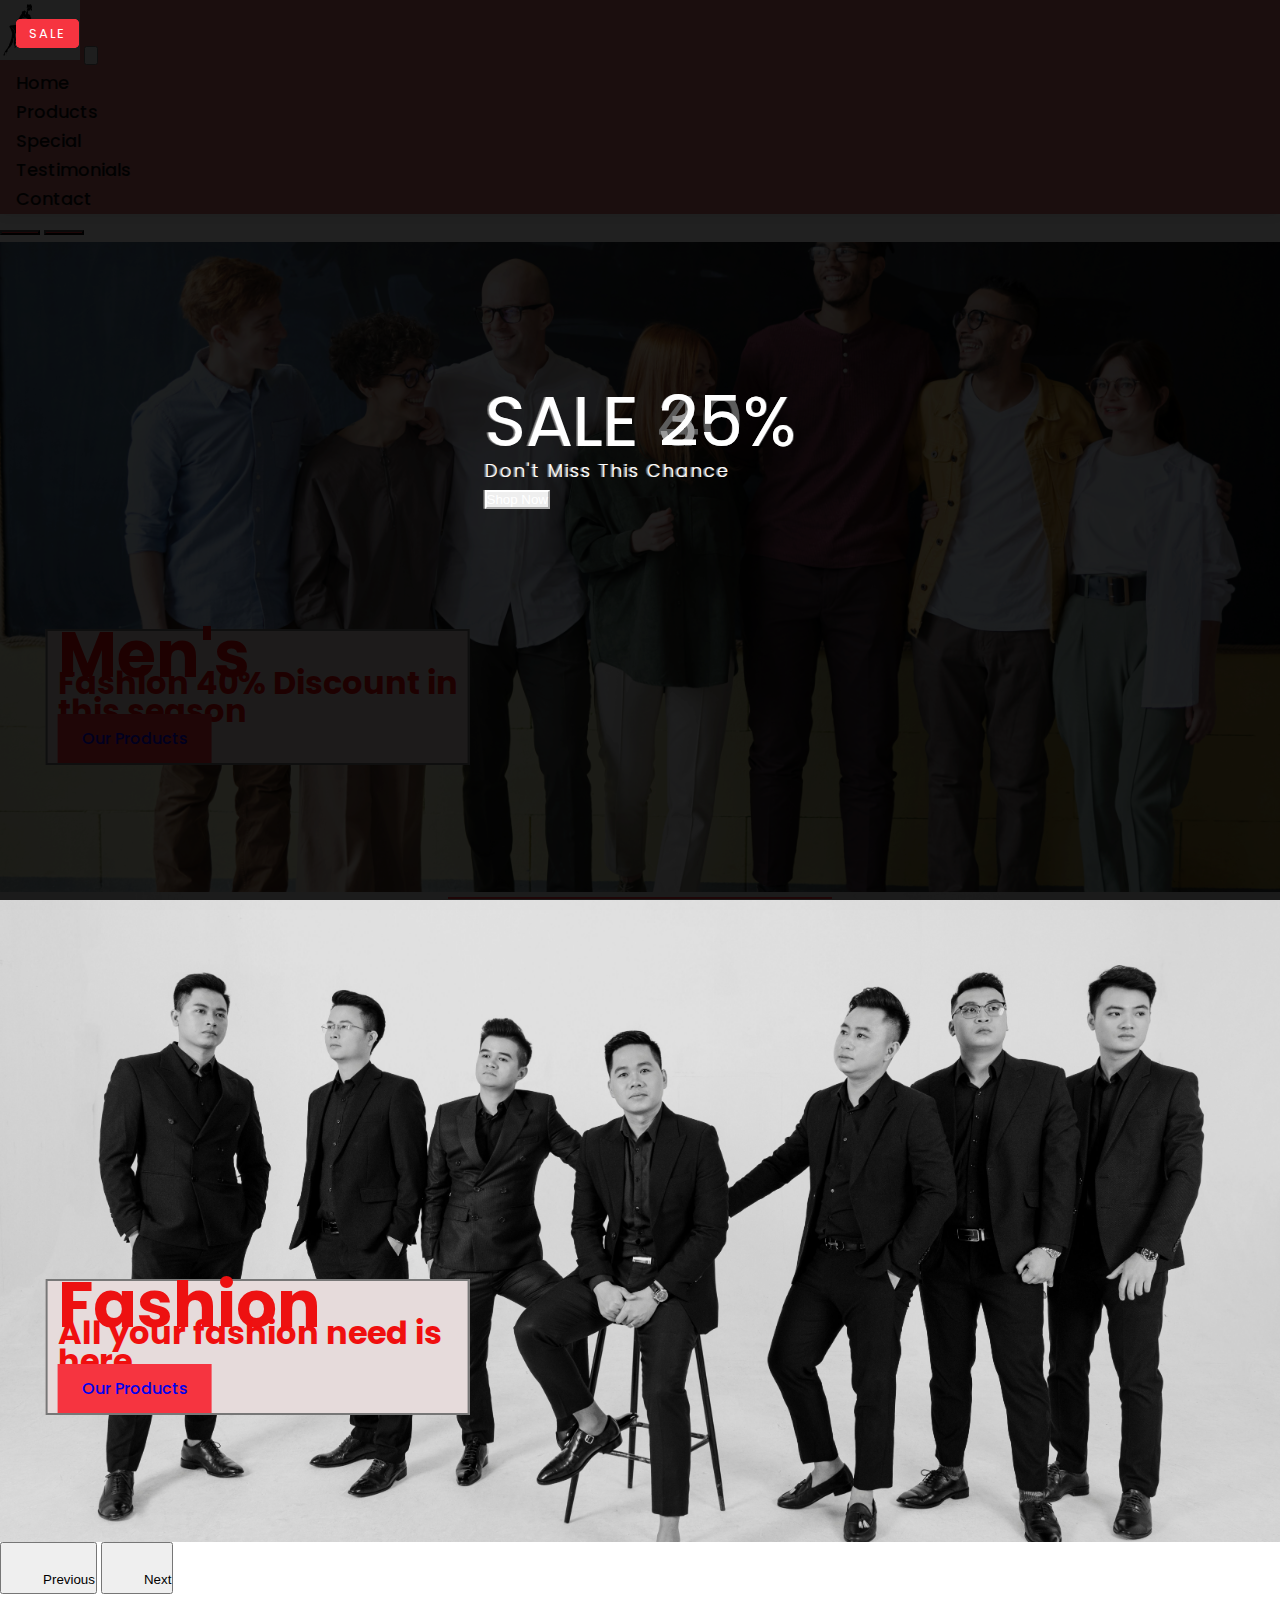
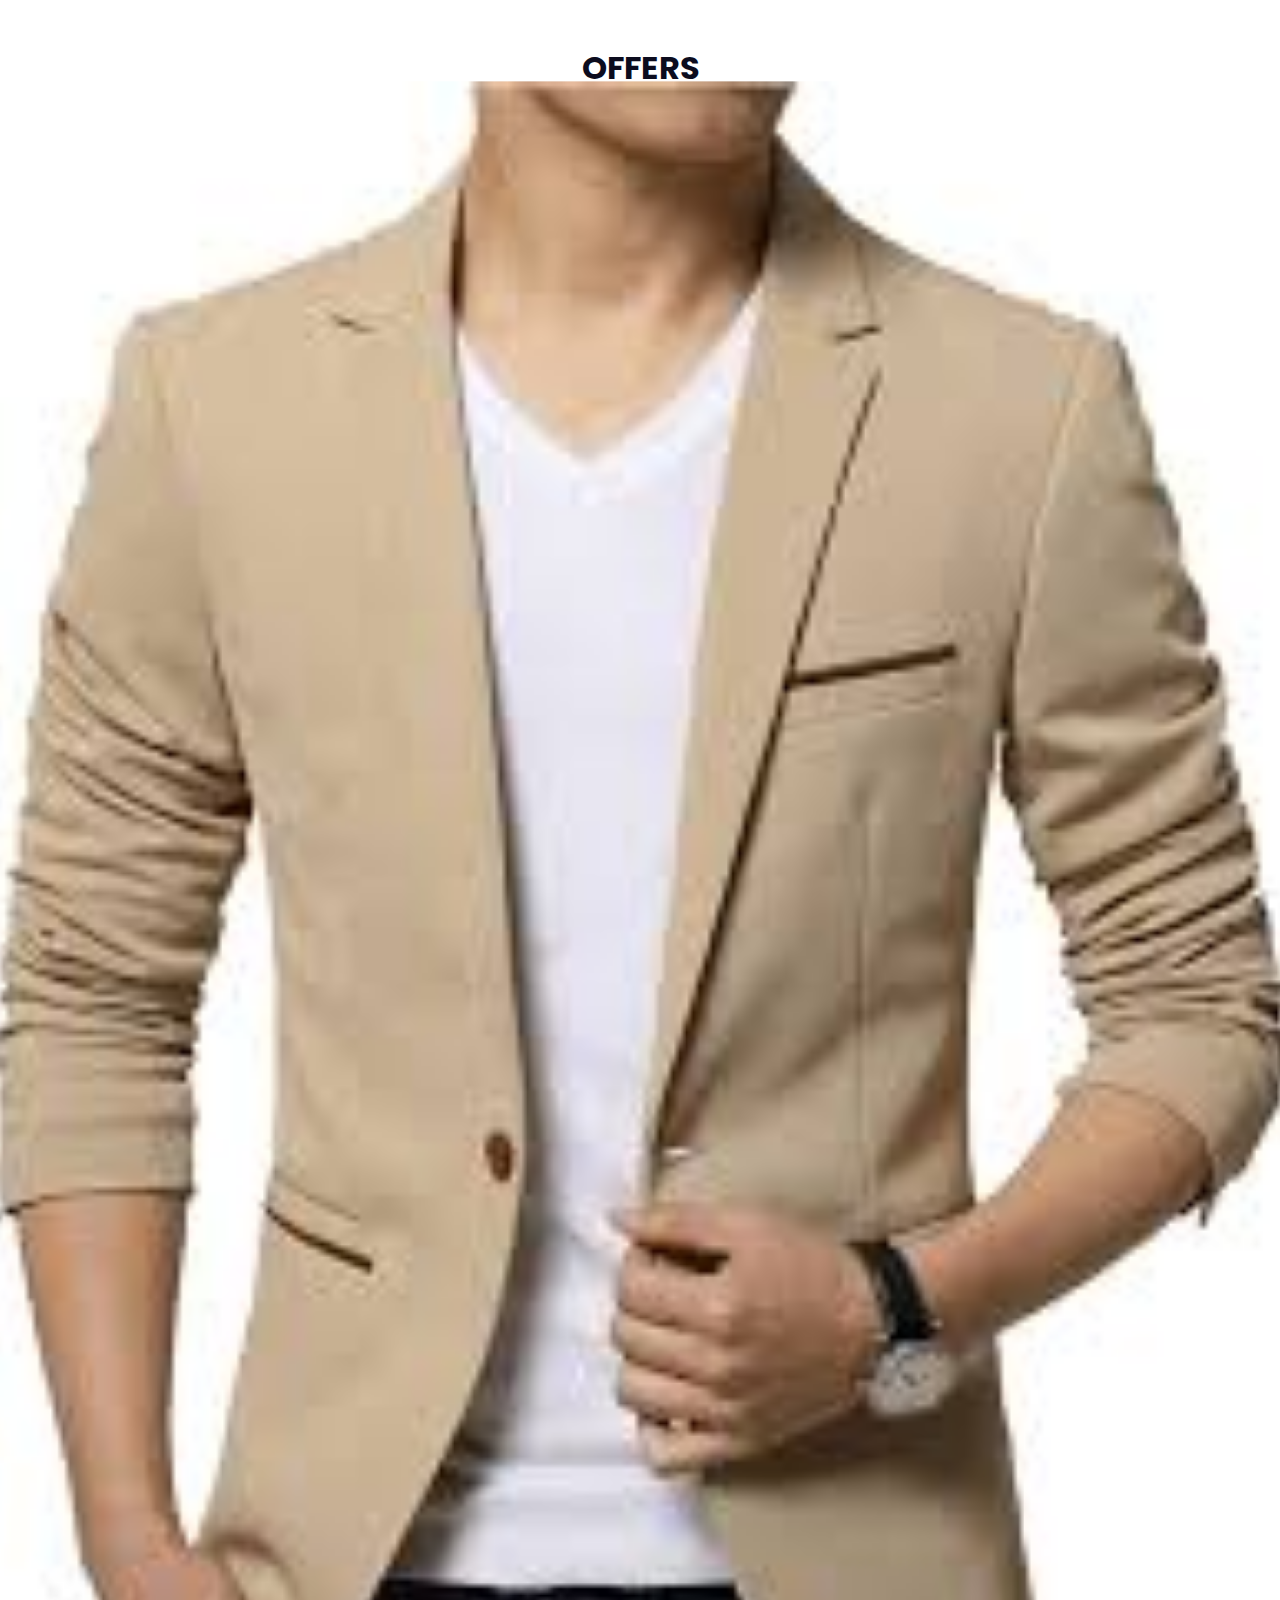
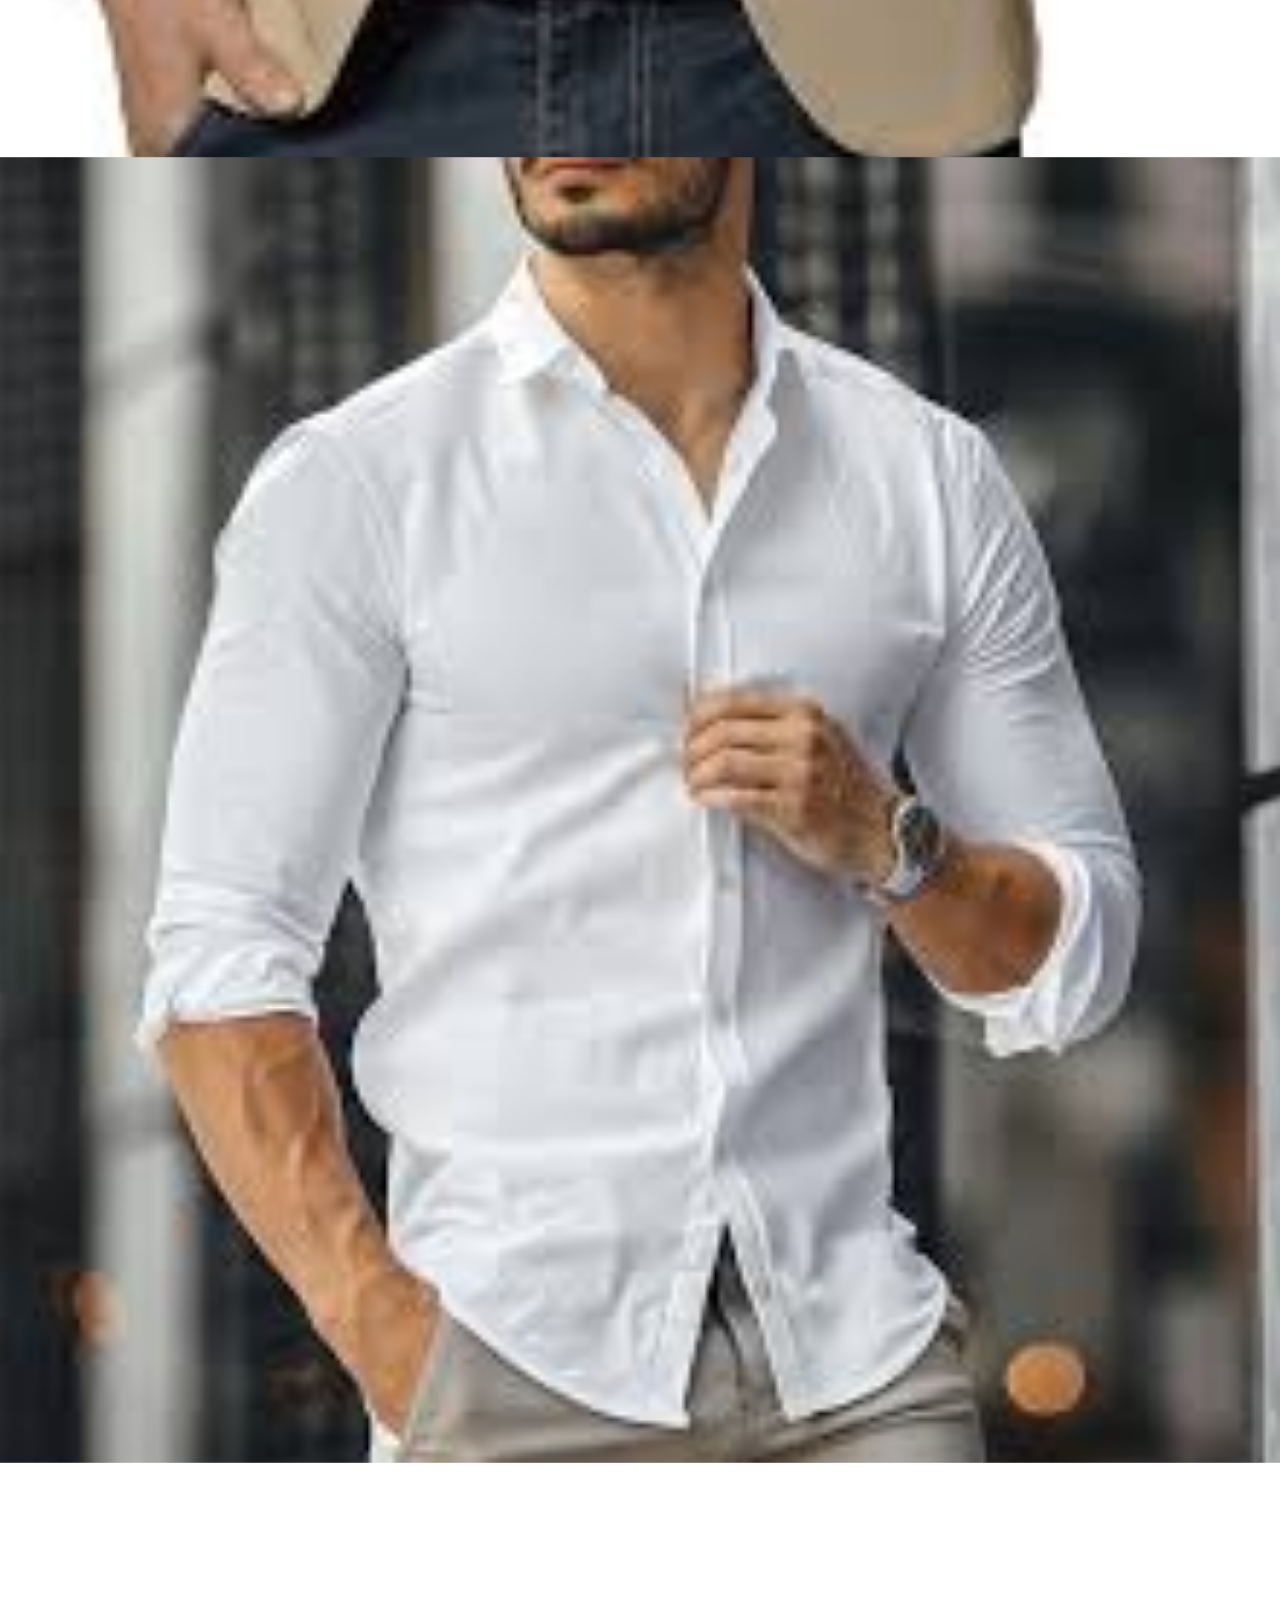
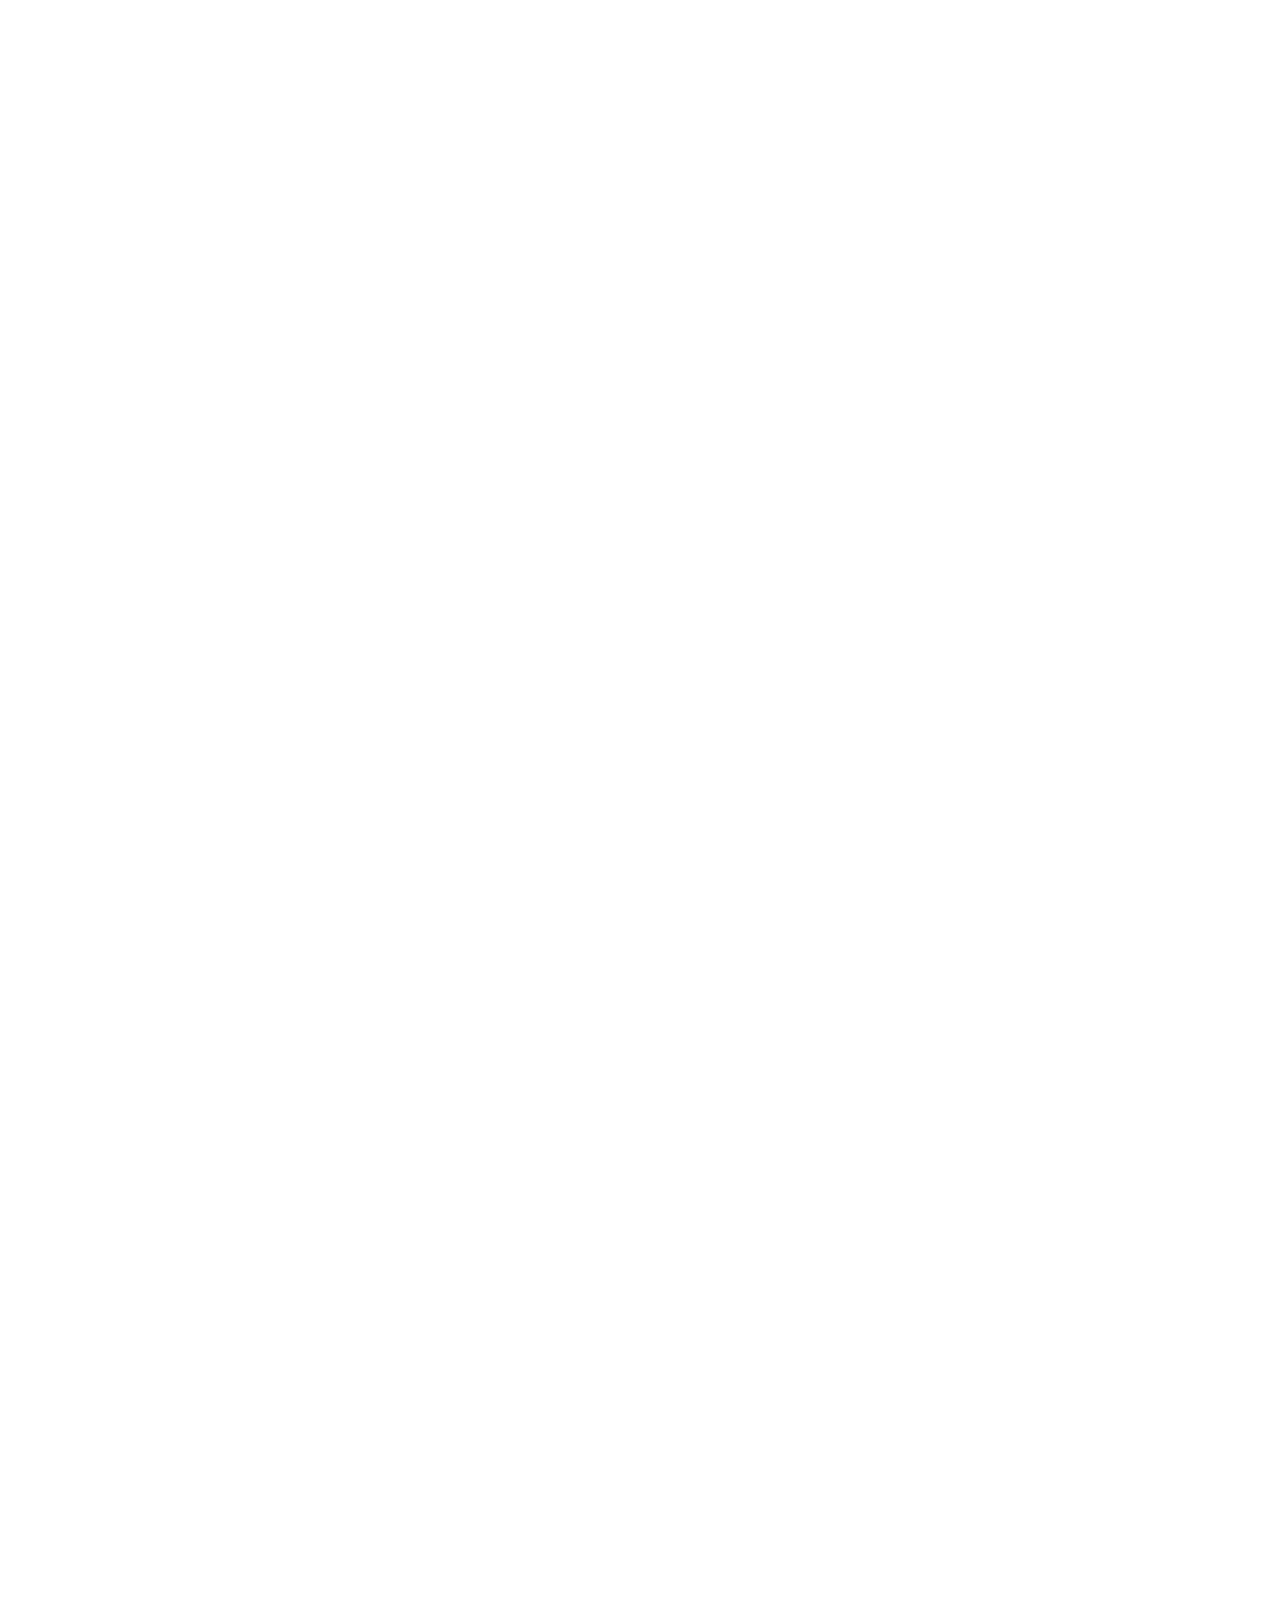
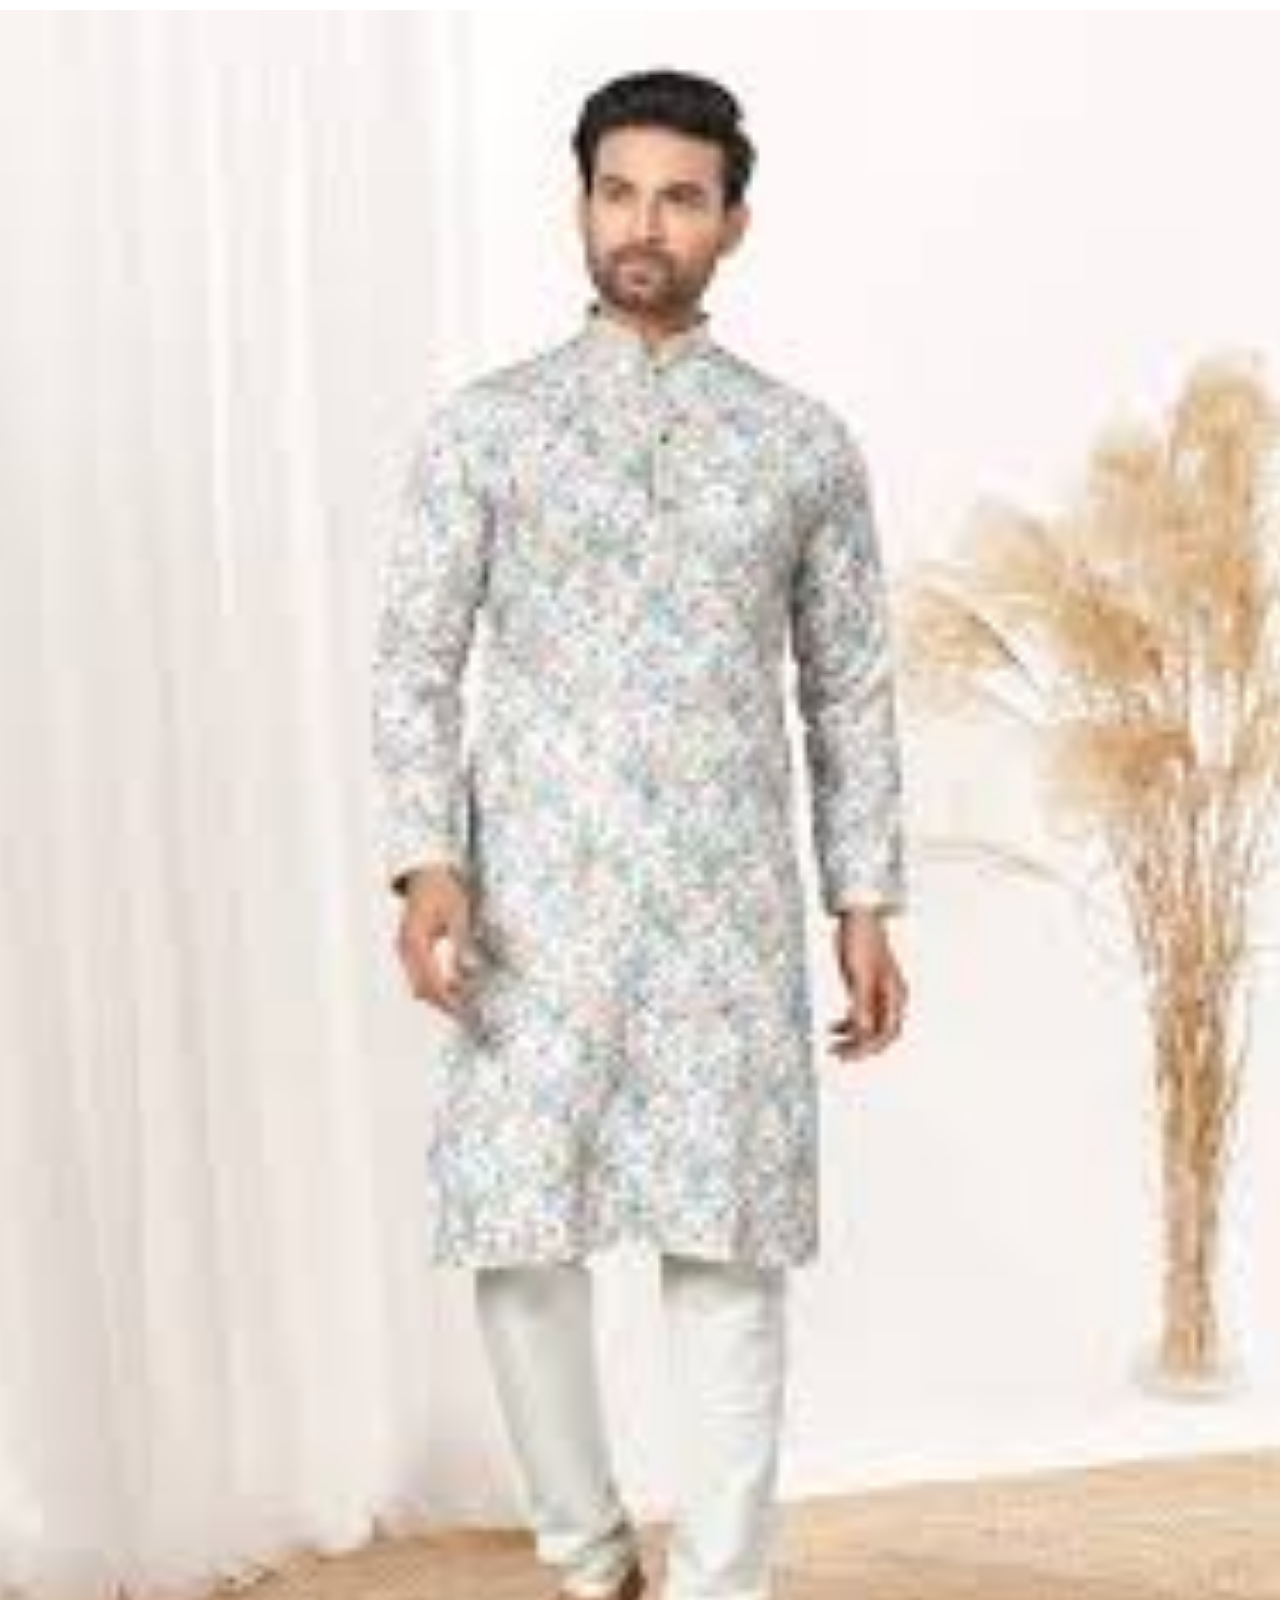
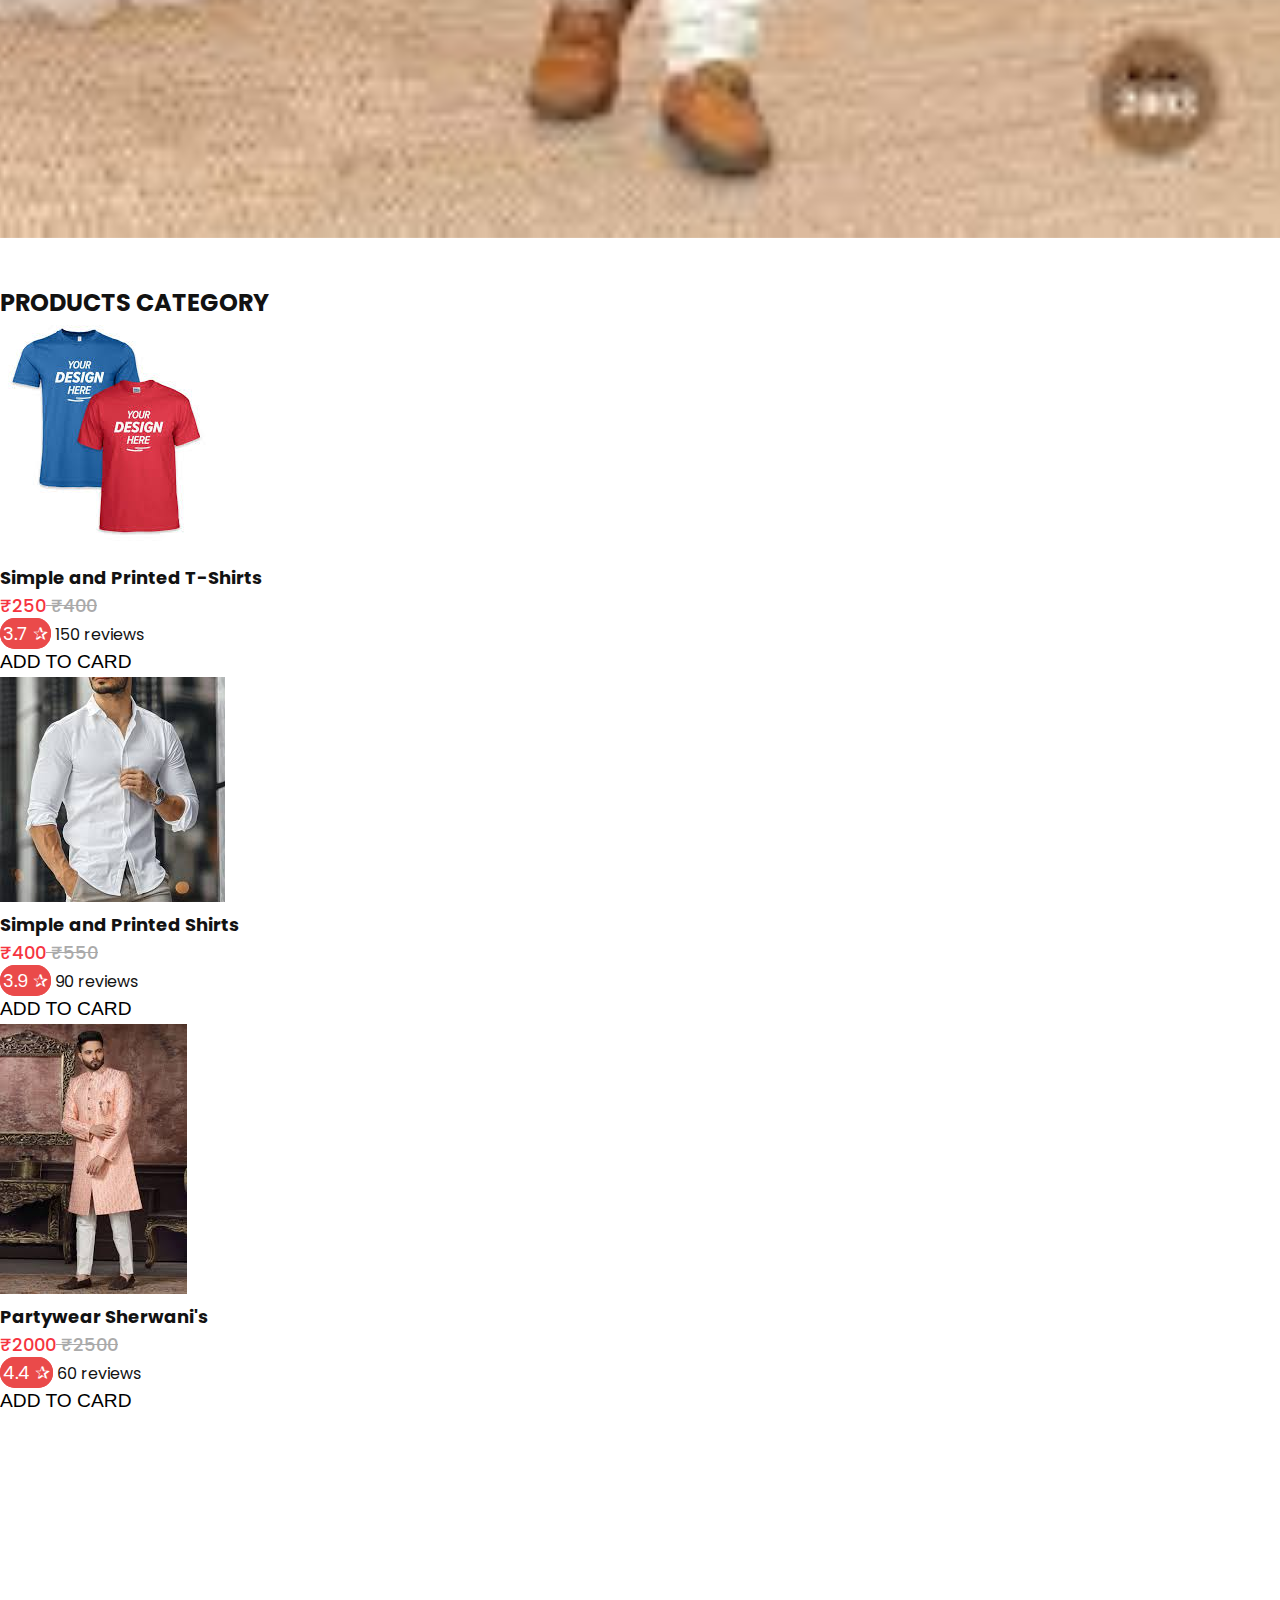
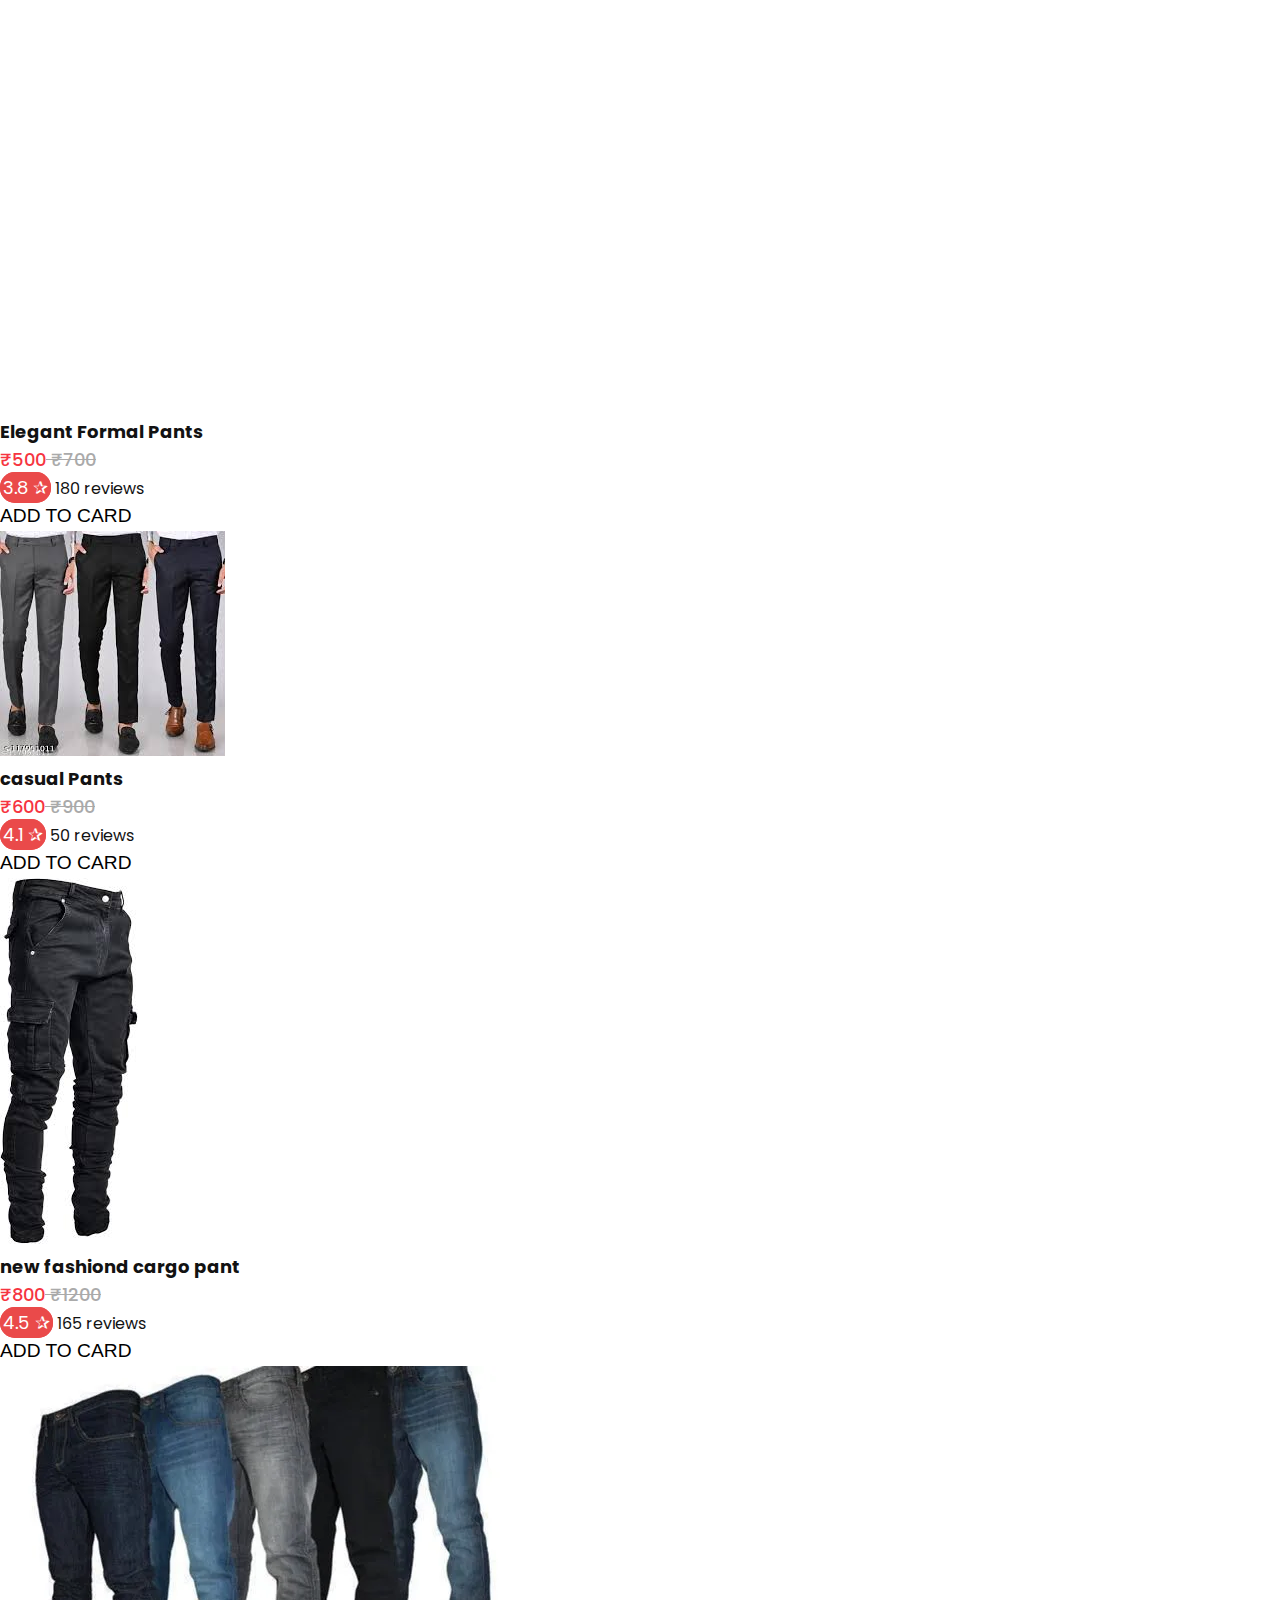
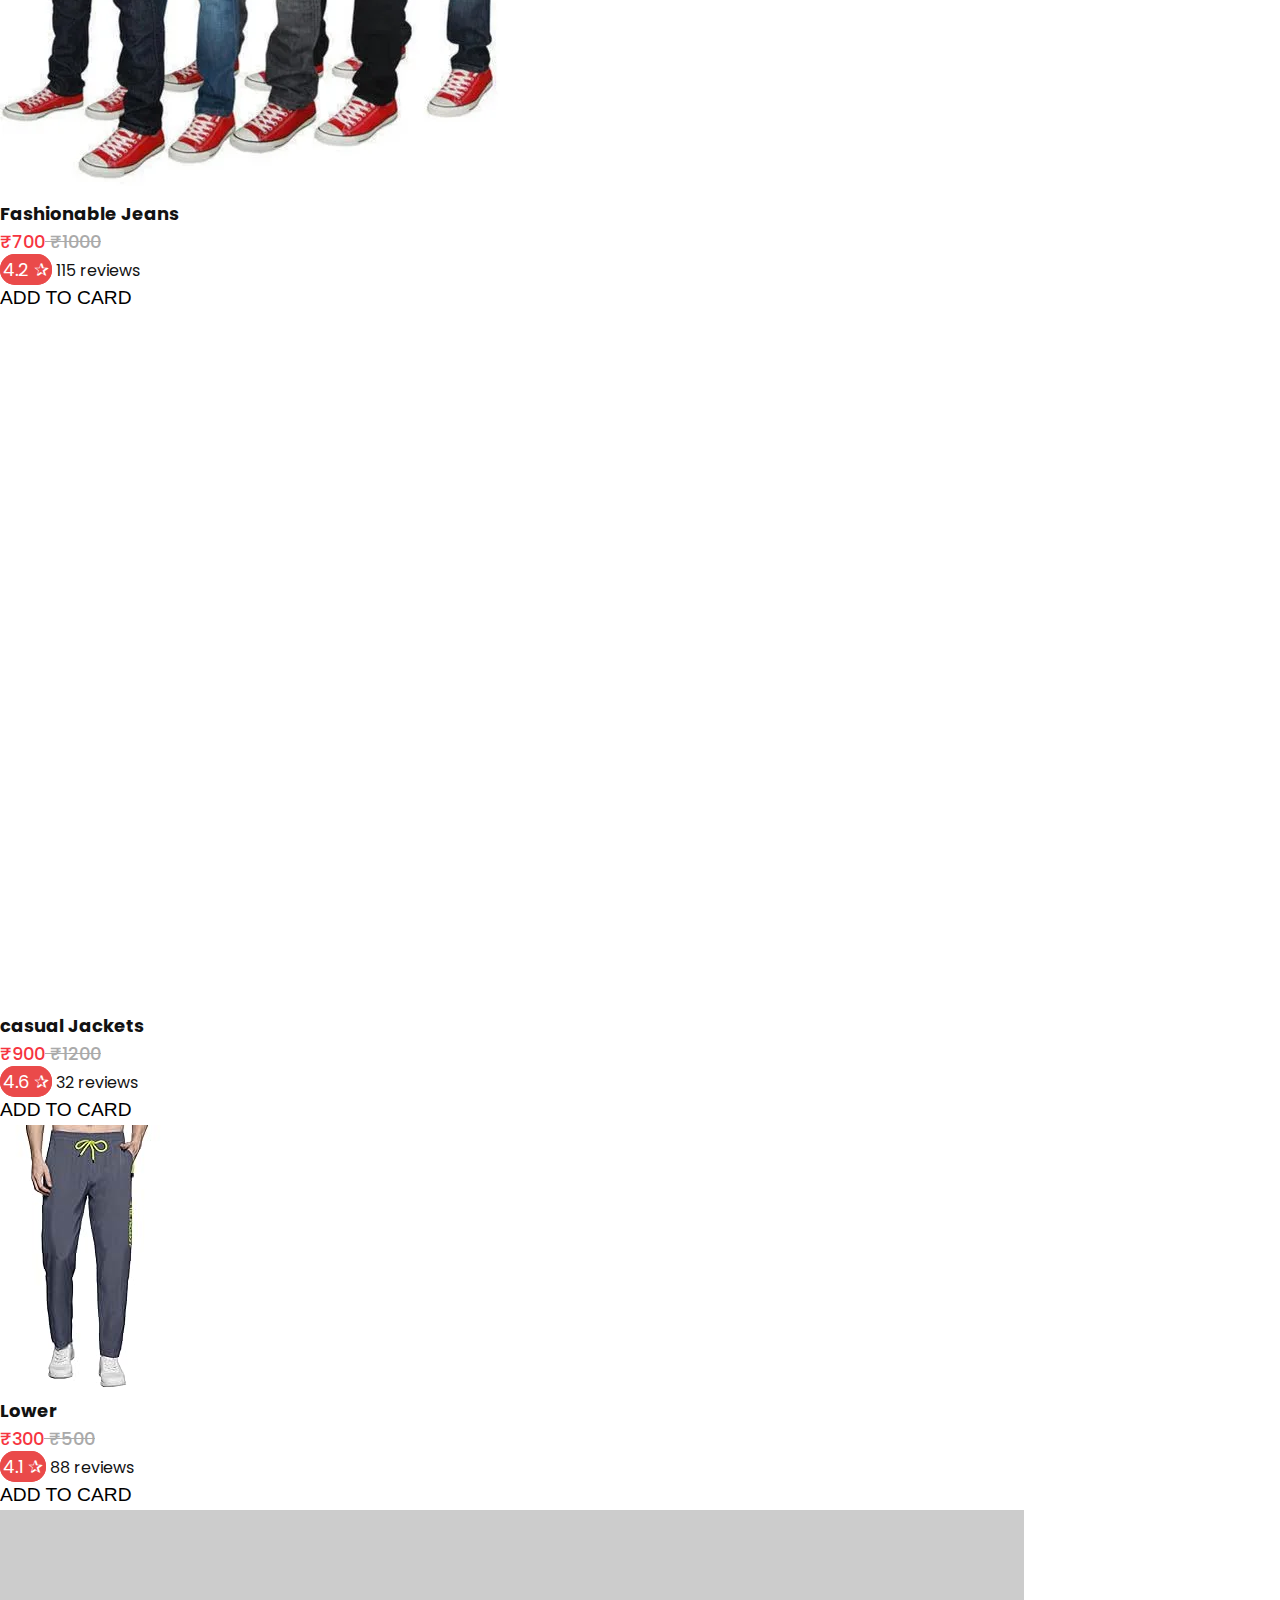
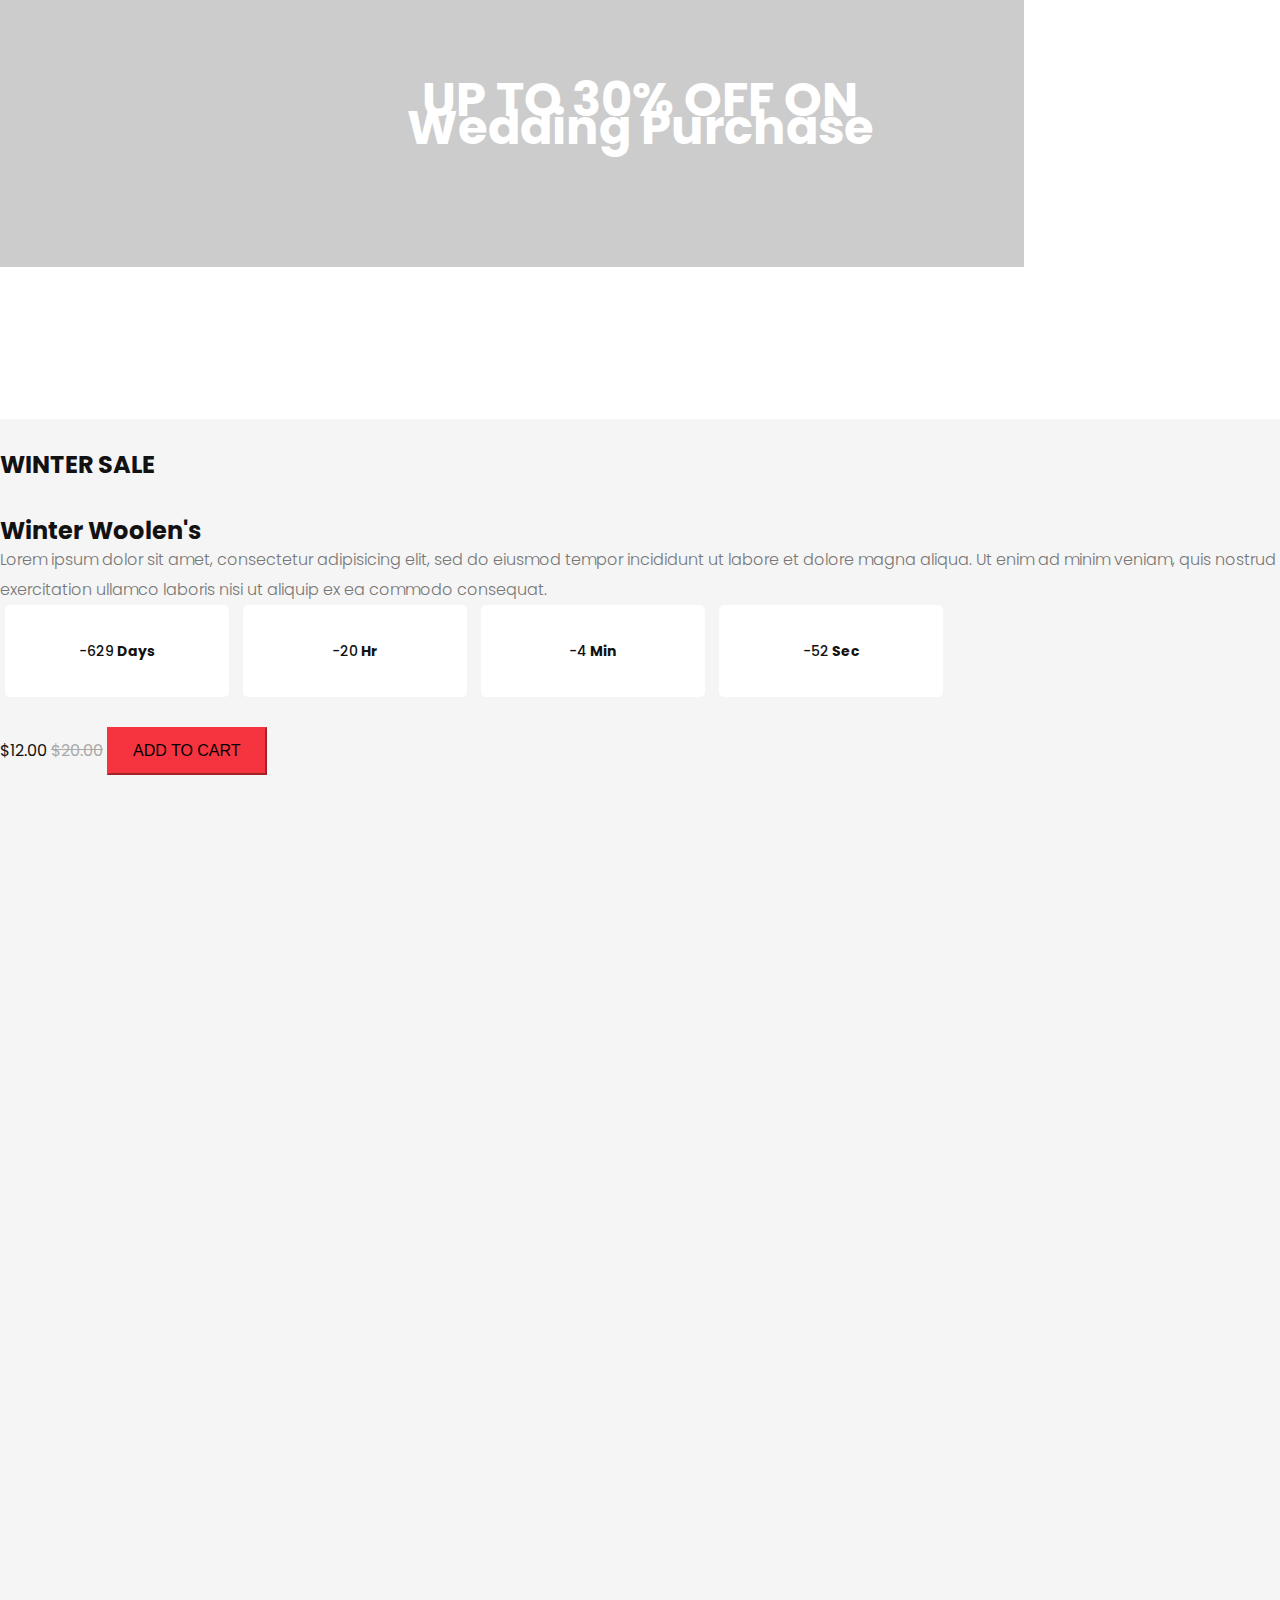
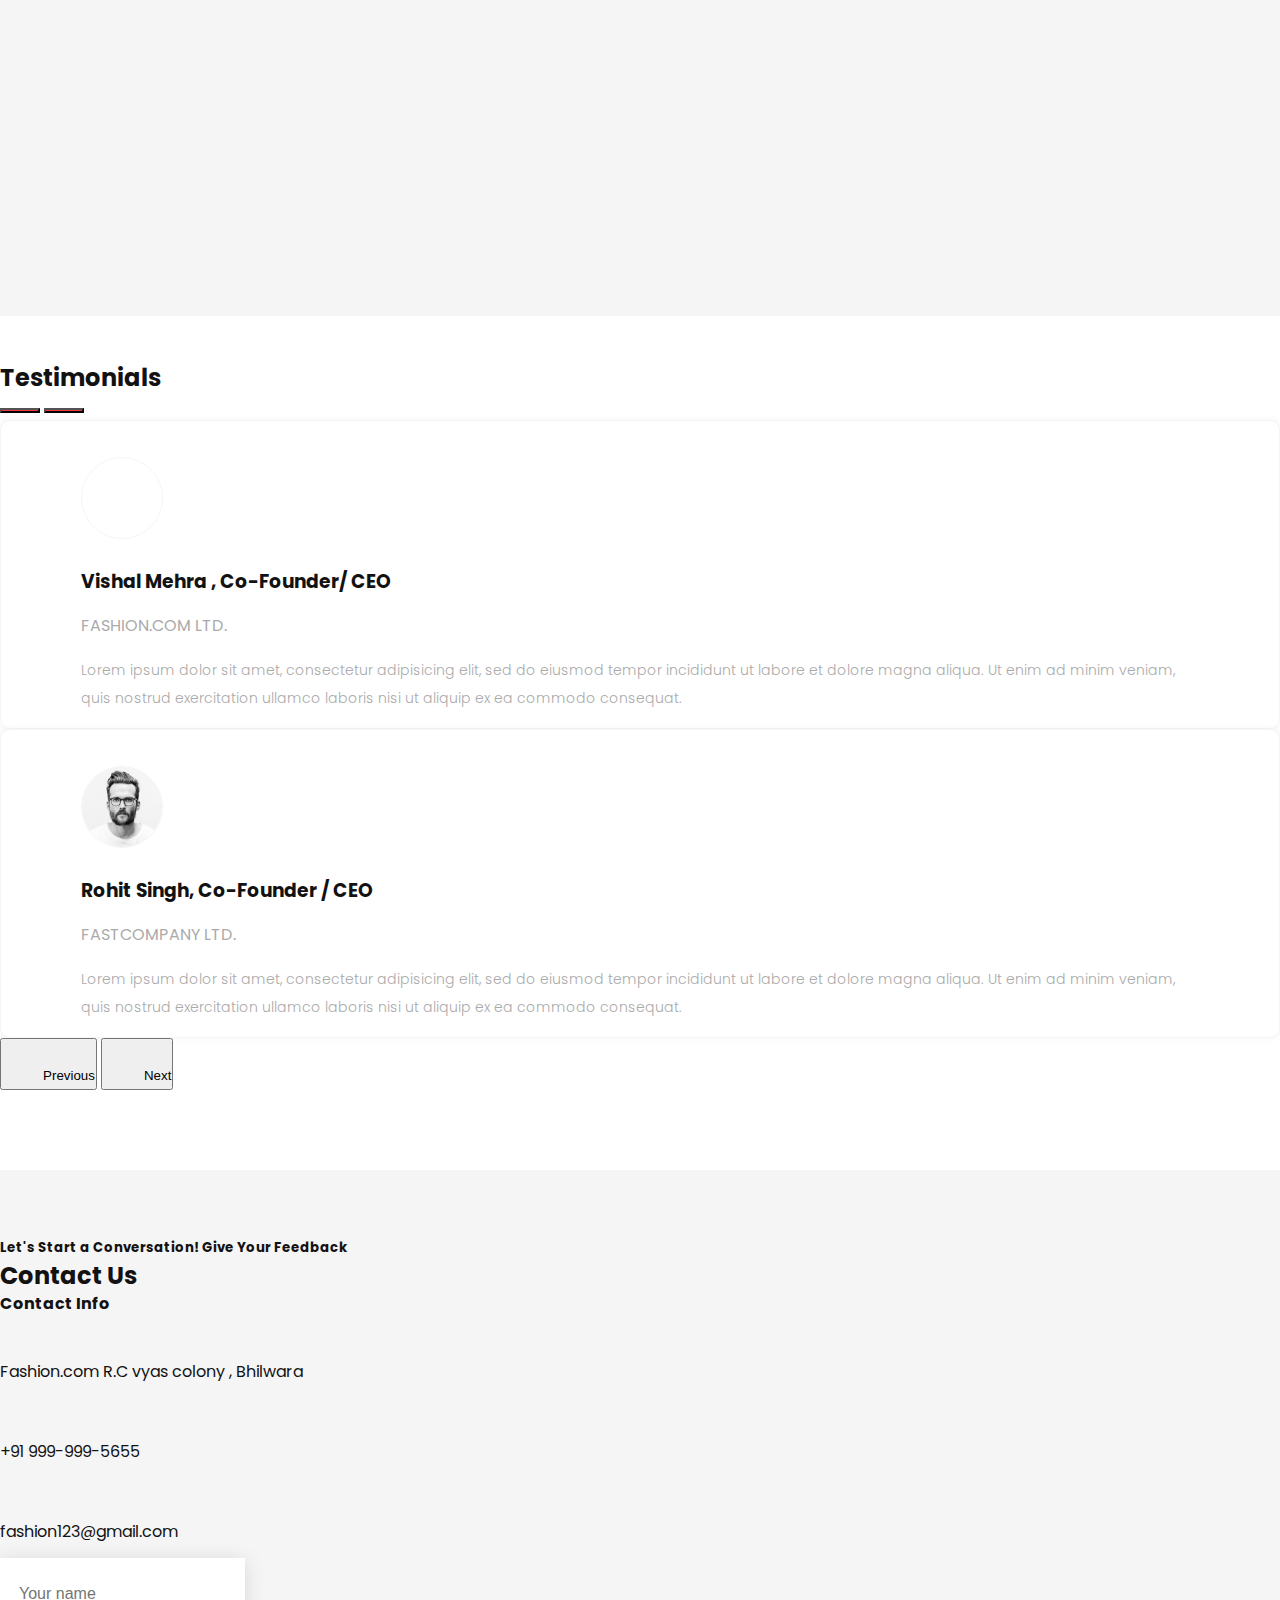
==== index.html @ a3ad530f "first commit" ====
<!-- My First E-Commerce Website -->

<!DOCTYPE html>
<html lang="en">

<head>
  <meta charset="UTF-8">
  <meta name="viewport" content="width=device-width, initial-scale=1, shrink-to-fit=no">
  <meta name="description" content="">

  <title> Fashion.com</title>
  <link rel="shortcut icon" href="asset/images/fashion.png" type="image/x-icon">

  <!-- Themify Icons -->
  <link rel="stylesheet" href="asset/css files/themify-icons.css">

  <!-- Bootstrap 5 CSS -->
  <link rel="stylesheet" href="https://cdn.jsdelivr.net/npm/bootstrap@5.0.2/dist/css/bootstrap.min.css" rel="stylesheet"
    integrity="sha384-EVSTQN3/azprG1Anm3QDgpJLIm9Nao0Yz1ztcQTwFspd3yD65VohhpuuCOmLASjC" crossorigin="anonymous">

  <!-- Style css -->
  <link rel="stylesheet" href="asset/css files/mystyle1.css">

  <!-- Responsive 5 css -->
  <link rel="stylesheet" href="assets/css/responsive.css">


</head>

<body data-bs-spy="scroll" data-bs-target=".navbar">

  <!-- Navigation section -->
  <section id="header">
    <nav class="navbar navbar-expand-lg bg-pink fixed-top">
      <div class="container">
        <a class="navbar-brand" href="#home">
          <img decoding="async" src="asset/images/fashion.png" class="img-fluid" alt="logo" width="80px" height="60px">
        </a>
        <button class="navbar-toggler" type="button" data-bs-toggle="collapse" data-bs-target="#navbarNav"
          aria-controls="navbarNav" aria-expanded="false" aria-label="Toggle navigation">
          <span class="ti-align-justify navbar-toggler-icon"></span>

        </button>
        <div class="collapse navbar-collapse" id="navbarNav">
          <ul class="navbar-nav ms-auto">
            <li class="nav-item">
              <a class="nav-link active" aria-current="page" href="#home">Home</a>
            </li>
            <li class="nav-item">
              <a class="nav-link" href="#products">Products</a>
            </li>
            <li class="nav-item">
              <a class="nav-link" href="#special">Special</a>
            </li>
            <li class="nav-item">
              <a class="nav-link" href="#testimonial">Testimonials</a>
            </li>
            <li class="nav-item">
              <a class="nav-link" href="#contact">Contact</a>
            </li>
          </ul>
        </div>
      </div>
    </nav>
  </section>


  <!-- Home section -->

  <section id="home" class="home overflow-hidden">
    <div id="carouselExampleIndicators" class="carousel slide" data-bs-ride="carousel">
      <div class="carousel-indicators">
        <button type="button" data-bs-target="#carouselExampleIndicators" data-bs-slide-to="0" class="active"
          aria-current="true" aria-label="Slide 1"></button>
        <button type="button" data-bs-target="#carouselExampleIndicators" data-bs-slide-to="1"
          aria-label="Slide 2"></button>
      </div>
      <div class="carousel-inner">
        <div class="carousel-item active">
          <div class="home-banner home-banner-1">
            <div class="home-banner-text">
              <h1>Men's</h1>
              <h2> Fashion 40% Discount in this season </h2>
              <a href="#" class="btn btn-danger text-uppercase mt-4">Our Products</a>
            </div>
          </div>
        </div>

        <div class="carousel-item">
          <div class="home-banner home-banner-2">
            <div class="home-banner-text">
              <h1>Fashion</h1>
              <h2>All your fashion need is here</h2>
              <a href="#" class="btn btn-danger text-uppercase mt-4">Our Products</a>
            </div>
          </div>
        </div>
      </div>
      <button class="carousel-control-prev" type="button" data-bs-target="#carouselExampleIndicators"
        data-bs-slide="prev">
        <span class="carousel-control-prev-icon" aria-hidden="true">
          <span class="ti-angle-left slider-icon"></span>
        </span>
        <span class="visually-hidden">Previous</span>
      </button>
      <button class="carousel-control-next" type="button" data-bs-target="#carouselExampleIndicators"
        data-bs-slide="next">
        <span class="carousel-control-next-icon" aria-hidden="true">
          <span class="ti-angle-right slider-icon"></span>
        </span>
        <span class="visually-hidden">Next</span>
      </button>
    </div>

    <!-- Home section -->

    <!-- Offer section -->
    <div class="offers">
      <h2>OFFERS</h2>
      <div class="container">
        <div class="row">

          <!-- Offer Box One -->
          <div class="col-sm-6 col-lg-4 mb-lg-0 mb-4">
            <a href="#">
              <div class="offer-box text-center position-relative">
                <div class="offer-inner">
                  <div class="offer-image position-relative overflow-hidden">
                    <img decoding="async" src="/asset/images/mens1.jpg" alt="Offers" class="img-fluid">
                    <div class="offer-overlay"></div>
                  </div>
                  <div class="offer-info">
                    <div class="offer-info-inner">
                      <p class="heading-bigger text-capitalize">Sale 30%</p>
                      <p class="offer-title-1 text-uppercase font-weight-bold">Don't Miss This Chance</p>
                      <button type="button" class="btn btn-outline-danger text-uppercase mt-4">Shop Now</button>
                    </div>
                  </div>
                </div>
              </div>
            </a>
          </div>
          <!-- offer Box Two -->
          <div class="col-sm-6 col-lg-4 mb-lg-0 mb-4 d-flex flex-column justify-content-between">
            <a href="#">
              <div class="offer-box text-center position-relative mb-4 mb-sm-0 mb-lg-0">
                <div class="offer-inner">
                  <div class="offer-image position-relative overflow-hidden">
                    <img decoding="async" src="/asset/images/mens6.jpg" alt="Offers" class="img-fluid">
                    <div class="offer-overlay"></div>
                  </div>
                  <div class="offer-info">
                    <div class="offer-info-inner">
                      <p class="heading-bigger text-capitalize">Sale 40%</p>
                      <p class="offer-title-1 text-uppercase font-weight-bold">Don't Miss This Chance</p>
                      <button type="button" class="btn btn-outline-danger text-uppercase mt-4">Shop Now</button>
                    </div>
                  </div>
                </div>
              </div>
            </a>
            <a href="#">
              <div class="offer-box text-center position-relative">
                <div class="offer-inner">
                  <div class="offer-image position-relative overflow-hidden">
                    <img decoding="async" src="/asset/images/sherwani.jpg" alt="Offers" class="img-fluid">
                    <div class="offer-overlay"></div>
                  </div>
                  <div class="offer-info">
                    <div class="offer-info-inner">
                      <p class="heading-bigger text-capitalize">Sale 35%</p>
                      <p class="offer-title-1 text-uppercase font-weight-bold">Don't Miss This Chance</p>
                      <button type="button" class="btn btn-outline-danger text-uppercase mt-4">Shop Now</button>
                    </div>
                  </div>
                </div>
              </div>
            </a>
          </div>

          <!-- offer Box Three -->
          <div class="col-sm-6 col-lg-4 mb-lg-0 mb-4">
            <a href="#">
              <div class="offer-box text-center position-relative">
                <div class="offer-inner">
                  <div class="offer-image position-relative overflow-hidden">
                    <img decoding="async" src="asset/images/mens13.jpg" alt="Offers" class="img-fluid">
                    <div class="offer-overlay"></div>
                  </div>
                  <div class="offer-info">
                    <div class="offer-info-inner">
                      <p class="heading-bigger text-capitalize">Sale 25%</p>
                      <p class="offer-title-1 text-uppercase font-weight-bold">Don't Miss This Chance</p>
                      <button type="button" class="btn btn-outline-danger text-uppercase mt-4">Shop Now</button>
                    </div>
                  </div>
                </div>
              </div>
            </a>
          </div>
        </div>
      </div>
    </div>
  </section>


  <!-- Products section -->
  <section id="products" class="products">
    <div class="container">
      <div class="row">
        <div class="col-sm-12">
          <div class="headline text-center mb-5">
            <h2 class="pb-3 position-relative d-inline-block"> PRODUCTS CATEGORY</h2>
          </div>
        </div>
      </div>
      <div class="row">
        <div class="col-sm-6 col-lg-4">
          <a href="#" class="d-block text-center mb-4">
            <div class="product-list">
              <div class="product-image position-relative">
                <span class="sale">Sale</span>
                <img decoding="async" src="/asset/images/mens4.jpg" alt="" class="img-fluid product-image-first">
                <img decoding="async" src="" alt="products" class="img-fluid product-image-secondary">
              </div>
              <div class="product-name pt-3">
                <h3 class="text-capitalize">Simple and Printed T-Shirts</h3>
                <p class="mb-0 amount product-amount">₹250<del> ₹400</del></p>
                <p class="ratings"> <span> 3.7 ✰</span> 150 reviews</p>

                <button type="button" class="add_to_Card">ADD TO CARD</button>
              </div>
            </div>
          </a>
        </div>
        <div class="col-sm-6 col-lg-4">
          <a href="#" class="d-block text-center mb-4">
            <div class="product-list">
              <div class="product-image position-relative">
                <img decoding="async" src="/asset/images/mens6.jpg" alt="products"
                  class="img-fluid product-image-first">

              </div>
              <div class="product-name pt-3">
                <h3 class="text-capitalize">Simple and Printed Shirts</h3>
                <p class="mb-0 amount product-amount">₹400<del> ₹550</del></p>
                <p class="ratings"> <span> 3.9 ✰</span> 90 reviews</p>

                <button type="button" class="add_to_Card">ADD TO CARD</button>
              </div>
            </div>
          </a>
        </div>
        <div class="col-sm-6 col-lg-4">
          <a href="#" class="d-block text-center mb-4">
            <div class="product-list">
              <div class="product-image position-relative">
                <img decoding="async" src="/asset/images/sherwani2.jpg" alt="products"
                  class="img-fluid product-image-first">
                <img decoding="async" src="" alt="" class="img-fluid product-image-secondary">
              </div>
              <div class="product-name pt-3">
                <h3 class="text-capitalize"> Partywear Sherwani's</h3>
                <p class="mb-0 amount product-amount">₹2000<del> ₹2500</del></p>
                <p class="ratings"> <span> 4.4 ✰</span> 60 reviews</p>
                <button type="button" class="add_to_Card">ADD TO CARD</button>
              </div>
            </div>
          </a>
        </div>
        <div class="col-sm-6 col-lg-4">
          <a href="#" class="d-block text-center mb-4">
            <div class="product-list">
              <div class="product-image position-relative">
                <img decoding="async" src="asset/images/trouser.jpg" alt="products"
                  class="img-fluid product-image-first">
                <img decoding="async" src="" alt="" class="img-fluid product-image-secondary">
              </div>
              <div class="product-name pt-3">
                <h3 class="text-capitalize">Elegant Formal Pants</h3>
                <p class="mb-0 amount product-amount">₹500<del> ₹700</del></p>
                <p class="ratings"> <span> 3.8 ✰</span> 180 reviews</p>
                <button type="button" class="add_to_Card">ADD TO CARD</button>
              </div>
            </div>
          </a>
        </div>
        <div class="col-sm-6 col-lg-4">
          <a href="#" class="d-block text-center mb-4">
            <div class="product-list">
              <div class="product-image position-relative">
                <span class="sale">Sale</span>
                <img decoding="async" src="asset/images/paint.jpg" alt="products" class="img-fluid product-image-first">
                <img decoding="async" src="" alt="" class="img-fluid product-image-secondary">
              </div>
              <div class="product-name pt-3">
                <h3 class="text-capitalize">casual Pants</h3>
                <p class="mb-0 amount product-amount">₹600<del> ₹900</del></p>
                <p class="ratings"> <span> 4.1 ✰</span> 50 reviews</p>
                <button type="button" class="add_to_Card">ADD TO CARD</button>
              </div>
            </div>
          </a>
        </div>
        <div class="col-sm-6 col-lg-4">
          <a href="#" class="d-block text-center mb-4">
            <div class="product-list">
              <div class="product-image position-relative">
                <img decoding="async" src="asset/images/cargo.jpg" alt="products" class="img-fluid product-image-first">
                <img decoding="async" src="" alt="" class="img-fluid product-image-secondary">
              </div>
              <div class="product-name pt-3">
                <h3 class="text-capitalize"> new fashiond cargo pant </h3>
                <p class="mb-0 amount product-amount">₹800<del> ₹1200</del></p>
                <p class="ratings"> <span> 4.5 ✰</span> 165 reviews</p>
                <button type="button" class="add_to_Card">ADD TO CARD</button>
              </div>
            </div>
          </a>
        </div>
        <div class="col-sm-6 col-lg-4">
          <a href="#" class="d-block text-center mb-4">
            <div class="product-list">
              <div class="product-image position-relative">
                <img decoding="async" src="asset/images/jeans2.jpg" alt="products"
                  class="img-fluid product-image-first">
                <img decoding="async" src="" alt="" class="img-fluid product-image-secondary">
              </div>
              <div class="product-name pt-3">
                <h3 class="text-capitalize"> Fashionable Jeans </h3>
                <p class="mb-0 amount product-amount">₹700<del> ₹1000</del></p>
                <p class="ratings"> <span> 4.2 ✰</span> 115 reviews</p>
                <button type="button" class="add_to_Card">ADD TO CARD</button>
              </div>
            </div>
          </a>
        </div>
        <div class="col-sm-6 col-lg-4">
          <a href="#" class="d-block text-center mb-4">
            <div class="product-list">
              <div class="product-image position-relative">
                <img decoding="async" src="asset/images/jacket2.jpg" alt="products"
                  class="img-fluid product-image-first">
                <img decoding="async" src="" alt="" class="img-fluid product-image-secondary">
              </div>
              <div class="product-name pt-3">
                <h3 class="text-capitalize"> casual Jackets </h3>
                <p class="mb-0 amount product-amount">₹900<del> ₹1200</del></p>
                <p class="ratings"> <span> 4.6 ✰</span> 32 reviews</p>
                <button type="button" class="add_to_Card">ADD TO CARD</button>
              </div>
            </div>
          </a>
        </div>
        <div class="col-sm-6 col-lg-4">
          <a href="#" class="d-block text-center mb-4">
            <div class="product-list">
              <div class="product-image position-relative">
                <img decoding="async" src="asset/images/lower.jpg" alt="products" class="img-fluid product-image-first">
                <img decoding="async" src="" alt="" class="img-fluid product-image-secondary">
              </div>
              <div class="product-name pt-3">
                <h3 class="text-capitalize"> Lower </h3>
                <p class="mb-0 amount product-amount">₹300<del> ₹500</del></p>
                <p class="ratings"> <span> 4.1 ✰</span> 88 reviews</p>
                <button type="button" class="add_to_Card">ADD TO CARD</button>
              </div>
            </div>
          </a>
        </div>
      </div>


      <!-- UP to 75% Off -->
      <div class="overflow-hidden my-5">
        <div class="row">
          <div class="col-sm-12 up_to_off">
            <img decoding="async" src="/asset/images/long4.jpg" alt="offers" class="img-fluid w-100 ">
            <div class="up_to_content">
              <h2>UP TO 30% OFF ON Wedding Purchase</h2>
            </div>
          </div>
        </div>
      </div>
    </div>
  </section>

  <!-- Special section -->
  <section id="special" class="special">
    <div class="container">
      <div class="row">
        <div class="col-sm-12">
          <div class="headline text-center mb-5">
            <h2 class="pb-3 position-relative d-inline-block">WINTER SALE</h2>
          </div>
        </div>

        <div class="col-sm-12 col-lg-7 text-center text-lg-start">
          <div class="countdown-container">
            <h2 class="text-uppercase">Winter Woolen's</h2>
            <p class="my-4">Lorem ipsum dolor sit amet, consectetur adipisicing elit, sed do eiusmod tempor incididunt
              ut labore et dolore magna aliqua. Ut enim ad minim veniam, quis nostrud exercitation ullamco laboris nisi
              ut aliquip ex ea commodo consequat. </p>
            <ul class="list-unstyled countdown-counter">
              <li><span class="fs-1 d-block" id="days">00</span> Days</li>
              <li><span class="fs-1 d-block" id="hours">00</span> Hr</li>
              <li><span class="fs-1 d-block" id="min">00</span> Min</li>
              <li><span class="fs-1 d-block" id="sec">00</span> Sec</li>
            </ul>
            <span class="countdown-price h3 d-block mb-4">$12.00 <del>$20.00</del></span>
            <button type="button" class="btn btn-danger">ADD TO CART</button>
          </div>
        </div>
        <div class="col-sm-12 col-lg-5">
          <div class="special-img position-relative">
            <span class="">Sale</span>
            <img decoding="async" src="asset/images/mens20.jpg" class="img-fluid" alt="p7">
          </div>
        </div>
      </div>
    </div>
  </section>


  <!-- Testimonial section -->
  <section id="testimonial" class="testimonial">
    <div class="container">
      <div class="row">
        <div class="col-sm-12">
          <div class="headline text-center mb-5">
            <h2 class="pb-3 position-relative d-inline-block">Testimonials</h2>
          </div>
        </div>
        <div class="col-sm-12 col-lg-8 offset-lg-2 text-center">
          <div id="carouselExampleIndicatorsTwo" class="carousel slide" data-bs-ride="carousel">
            <div class="carousel-indicators">
              <button type="button" data-bs-target="#carouselExampleIndicatorsTwo" data-bs-slide-to="0" class="active"
                aria-current="true" aria-label="Slide 1"></button>
              <button type="button" data-bs-target="#carouselExampleIndicatorsTwo" data-bs-slide-to="1"
                aria-label="Slide 2"></button>
            </div>
            <div class="carousel-inner">
              <div class="carousel-item active">
                <div class="testimonial-wrapper">
                  <div class="row">
                    <div class="col-sm-12">
                      <img decoding="async" src="asset/images/vishalpic.png" alt="" class="img-fluid">
                    </div>
                    <div class="username">
                      <h3> Vishal Mehra , Co-Founder/ CEO</h3>
                      <span>Fashion.com ltd.</span>
                      <p> Lorem ipsum dolor sit amet, consectetur adipisicing elit, sed do eiusmod tempor incididunt ut
                        labore et dolore magna aliqua. Ut enim ad minim veniam, quis nostrud exercitation ullamco
                        laboris nisi ut aliquip ex ea commodo consequat. </p>
                    </div>
                  </div>
                </div>
              </div>
              <div class="carousel-item">
                <div class="testimonial-wrapper">
                  <div class="row">
                    <div class="col-sm-12">
                      <img decoding="async" src="asset/images/user2.png" alt="" class="img-fluid">
                    </div>
                    <div class="username">
                      <h3> Rohit Singh, Co-Founder / CEO</h3>
                      <span>Fastcompany ltd.</span>
                      <p> Lorem ipsum dolor sit amet, consectetur adipisicing elit, sed do eiusmod tempor incididunt ut
                        labore et dolore magna aliqua. Ut enim ad minim veniam, quis nostrud exercitation ullamco
                        laboris nisi ut aliquip ex ea commodo consequat. </p>
                    </div>
                  </div>
                </div>
              </div>
            </div>
            <button class="carousel-control-prev" type="button" data-bs-target="#carouselExampleIndicatorsTwo"
              data-bs-slide="prev">
              <span class="carousel-control-prev-icon" aria-hidden="true">
                <span class="ti-angle-left slider-icon"></span>
              </span>
              <span class="visually-hidden">Previous</span>
            </button>
            <button class="carousel-control-next" type="button" data-bs-target="#carouselExampleIndicatorsTwo"
              data-bs-slide="next">
              <span class="carousel-control-next-icon" aria-hidden="true">
                <span class="ti-angle-right slider-icon"></span>
              </span>
              <span class="visually-hidden">Next</span>
            </button>
          </div>
        </div>
      </div>
    </div>
  </section>

  <!-- Contact section -->
  <section id="contact">
    <div class="contact">
      <div class="container">
        <div class="mb-5 text-center">
          <h5>Let's Start a Conversation! Give Your Feedback</h5>
          <h2 class="fw-bold">Contact Us</h2>
        </div>

        <div class="row">
          <div class="col-lg-5 col-md-5">
            <h4 class="fw-bold">Contact Info</h4>
            <ul class="info list-unstyled">
              <li class="d-flex align-items-center">
                <span class="pe-3 ti-location-pin fs-5"></span>
                <p><a href=""> Fashion.com R.C vyas colony , Bhilwara </a></p>
              </li>
              <li class="d-flex align-items-center">
                <span class="pe-3 ti-mobile fs-5"></span>
                <p><a href="">+91 999-999-5655</a></p>
              </li>
              <li class="d-flex align-items-center">
                <span class="pe-3 ti-envelope fs-5"></span>
                <p><a href="">fashion123@gmail.com</a></p>
              </li>
            </ul>
          </div>
          <div class="col-lg-7 col-md-7 pt-lg-0 pt-md-0 pt-4">
            <form>
              <div class="row">
                <div class="col-md-6">
                  <div class="form-group">
                    <input type="text" class="form-control" name="name" id="name" placeholder="Your name">
                  </div>
                </div>
                <div class="col-md-6">
                  <div class="form-group">
                    <input type="email" class="form-control" name="email" id="email" placeholder="Email address">
                  </div>
                </div>
                <div class="col-md-12">
                  <div class="form-group">
                    <input class="textarea" name="message" cols="30" rows="4" id="message"
                      placeholder="Enter your message">
                  </div>
                </div>
                <div class="col-md-12">
                  <button class="btn btn-danger" type="submit"><span class="ti-rocket pe-2 fs-5"></span> Send
                    Message</button>
                </div>
              </div>
            </form>
          </div>
        </div>
      </div>
    </div>
  </section>

  <!-- Footer section -->
  <footer>
    <div class="p-3 copyright  footer-pink ">
      <div class="container">
        <div class="row align-items-center">
          <div class="col-12 col-lg-6 p-1 p-lg-3 text-center text-lg-start">
            <p class="my-0">Copyright © 2024 <a href="#">Fashion.com</a> All Rights Reserved</p>
          </div>
          <div class="col-12 col-lg-6 p-1 p-lg-3 text-center text-lg-end">
            <p>Designed by : <a href="#" target=" _blank">Vishal Mehra.</a></p>
          </div>
        </div>
      </div>
    </div>
  </footer>

  <!-- Scroll Backt To Top -->
  <div id="scrollUp" title="Scroll To Top">
    <a href="#home" title="home"><span class="ti-arrow-up fs-4 text-white">H</span></a>
  </div>
  <!-- Bootstrap 5 js -->
  <scrip src="https://cdn.jsdelivr.net/npm/bootstrap@5.0.2/dist/js/bootstrap.bundle.min.js"
    integrity="sha384-MrcW6ZMFYlzcLA8Nl+NtUVF0sA7MsXsP1UyJoMp4YLEuNSfAP+JcXn/tWtIaxVXM" crossorigin="anonymous">

    <!-- Bootstrap JS and Popper.js -->
    <script src="https://cdn.jsdelivr.net/npm/bootstrap@5.3.0-alpha1/dist/js/bootstrap.bundle.min.js"></script>

    <!-- JavaScript for dynamic text change -->
    <script>

      const carousel = new bootstrap.Carousel('#carouselExampleCaptions', {
        interval: 2000, // Change slide every 2 seconds
        ride: 'carousel' // Automatically start sliding
      });

    </script>

    <!-- Main JS -->
    <script src="asset/js files/main.js"></script>

</body>

</html>
---- asset/css files/themify-icons.css ----
@font-face {
	font-family: 'themify';
	src:url('fonts/themify.eot?-fvbane');
	src:url('fonts/themify.eot?#iefix-fvbane') format('embedded-opentype'),
		url('fonts/themify.woff?-fvbane') format('woff'),
		url('fonts/themify.ttf?-fvbane') format('truetype'),
		url('fonts/themify.svg?-fvbane#themify') format('svg');
	font-weight: normal;
	font-style: normal;
}

[class^="ti-"], [class*=" ti-"] {
	font-family: 'themify';
	/* speak: none; */
	font-style: normal;
	font-weight: normal;
	font-variant: normal;
	text-transform: none;
	line-height: 1;

	/* Better Font Rendering =========== */
	-webkit-font-smoothing: antialiased;
	-moz-osx-font-smoothing: grayscale;
}

.ti-wand:before {
	content: "\e600";
}
.ti-volume:before {
	content: "\e601";
}
.ti-user:before {
	content: "\e602";
}
.ti-unlock:before {
	content: "\e603";
}
.ti-unlink:before {
	content: "\e604";
}
.ti-trash:before {
	content: "\e605";
}
.ti-thought:before {
	content: "\e606";
}
.ti-target:before {
	content: "\e607";
}
.ti-tag:before {
	content: "\e608";
}
.ti-tablet:before {
	content: "\e609";
}
.ti-star:before {
	content: "\e60a";
}
.ti-spray:before {
	content: "\e60b";
}
.ti-signal:before {
	content: "\e60c";
}
.ti-shopping-cart:before {
	content: "\e60d";
}
.ti-shopping-cart-full:before {
	content: "\e60e";
}
.ti-settings:before {
	content: "\e60f";
}
.ti-search:before {
	content: "\e610";
}
.ti-zoom-in:before {
	content: "\e611";
}
.ti-zoom-out:before {
	content: "\e612";
}
.ti-cut:before {
	content: "\e613";
}
.ti-ruler:before {
	content: "\e614";
}
.ti-ruler-pencil:before {
	content: "\e615";
}
.ti-ruler-alt:before {
	content: "\e616";
}
.ti-bookmark:before {
	content: "\e617";
}
.ti-bookmark-alt:before {
	content: "\e618";
}
.ti-reload:before {
	content: "\e619";
}
.ti-plus:before {
	content: "\e61a";
}
.ti-pin:before {
	content: "\e61b";
}
.ti-pencil:before {
	content: "\e61c";
}
.ti-pencil-alt:before {
	content: "\e61d";
}
.ti-paint-roller:before {
	content: "\e61e";
}
.ti-paint-bucket:before {
	content: "\e61f";
}
.ti-na:before {
	content: "\e620";
}
.ti-mobile:before {
	content: "\e621";
}
.ti-minus:before {
	content: "\e622";
}
.ti-medall:before {
	content: "\e623";
}
.ti-medall-alt:before {
	content: "\e624";
}
.ti-marker:before {
	content: "\e625";
}
.ti-marker-alt:before {
	content: "\e626";
}
.ti-arrow-up:before {
	content: "\e627";
}
.ti-arrow-right:before {
	content: "\e628";
}
.ti-arrow-left:before {
	content: "\e629";
}
.ti-arrow-down:before {
	content: "\e62a";
}
.ti-lock:before {
	content: "\e62b";
}
.ti-location-arrow:before {
	content: "\e62c";
}
.ti-link:before {
	content: "\e62d";
}
.ti-layout:before {
	content: "\e62e";
}
.ti-layers:before {
	content: "\e62f";
}
.ti-layers-alt:before {
	content: "\e630";
}
.ti-key:before {
	content: "\e631";
}
.ti-import:before {
	content: "\e632";
}
.ti-image:before {
	content: "\e633";
}
.ti-heart:before {
	content: "\e634";
}
.ti-heart-broken:before {
	content: "\e635";
}
.ti-hand-stop:before {
	content: "\e636";
}
.ti-hand-open:before {
	content: "\e637";
}
.ti-hand-drag:before {
	content: "\e638";
}
.ti-folder:before {
	content: "\e639";
}
.ti-flag:before {
	content: "\e63a";
}
.ti-flag-alt:before {
	content: "\e63b";
}
.ti-flag-alt-2:before {
	content: "\e63c";
}
.ti-eye:before {
	content: "\e63d";
}
.ti-export:before {
	content: "\e63e";
}
.ti-exchange-vertical:before {
	content: "\e63f";
}
.ti-desktop:before {
	content: "\e640";
}
.ti-cup:before {
	content: "\e641";
}
.ti-crown:before {
	content: "\e642";
}
.ti-comments:before {
	content: "\e643";
}
.ti-comment:before {
	content: "\e644";
}
.ti-comment-alt:before {
	content: "\e645";
}
.ti-close:before {
	content: "\e646";
}
.ti-clip:before {
	content: "\e647";
}
.ti-angle-up:before {
	content: "\e648";
}
.ti-angle-right:before {
	content: "\e649";
}
.ti-angle-left:before {
	content: "\e64a";
}
.ti-angle-down:before {
	content: "\e64b";
}
.ti-check:before {
	content: "\e64c";
}
.ti-check-box:before {
	content: "\e64d";
}
.ti-camera:before {
	content: "\e64e";
}
.ti-announcement:before {
	content: "\e64f";
}
.ti-brush:before {
	content: "\e650";
}
.ti-briefcase:before {
	content: "\e651";
}
.ti-bolt:before {
	content: "\e652";
}
.ti-bolt-alt:before {
	content: "\e653";
}
.ti-blackboard:before {
	content: "\e654";
}
.ti-bag:before {
	content: "\e655";
}
.ti-move:before {
	content: "\e656";
}
.ti-arrows-vertical:before {
	content: "\e657";
}
.ti-arrows-horizontal:before {
	content: "\e658";
}
.ti-fullscreen:before {
	content: "\e659";
}
.ti-arrow-top-right:before {
	content: "\e65a";
}
.ti-arrow-top-left:before {
	content: "\e65b";
}
.ti-arrow-circle-up:before {
	content: "\e65c";
}
.ti-arrow-circle-right:before {
	content: "\e65d";
}
.ti-arrow-circle-left:before {
	content: "\e65e";
}
.ti-arrow-circle-down:before {
	content: "\e65f";
}
.ti-angle-double-up:before {
	content: "\e660";
}
.ti-angle-double-right:before {
	content: "\e661";
}
.ti-angle-double-left:before {
	content: "\e662";
}
.ti-angle-double-down:before {
	content: "\e663";
}
.ti-zip:before {
	content: "\e664";
}
.ti-world:before {
	content: "\e665";
}
.ti-wheelchair:before {
	content: "\e666";
}
.ti-view-list:before {
	content: "\e667";
}
.ti-view-list-alt:before {
	content: "\e668";
}
.ti-view-grid:before {
	content: "\e669";
}
.ti-uppercase:before {
	content: "\e66a";
}
.ti-upload:before {
	content: "\e66b";
}
.ti-underline:before {
	content: "\e66c";
}
.ti-truck:before {
	content: "\e66d";
}
.ti-timer:before {
	content: "\e66e";
}
.ti-ticket:before {
	content: "\e66f";
}
.ti-thumb-up:before {
	content: "\e670";
}
.ti-thumb-down:before {
	content: "\e671";
}
.ti-text:before {
	content: "\e672";
}
.ti-stats-up:before {
	content: "\e673";
}
.ti-stats-down:before {
	content: "\e674";
}
.ti-split-v:before {
	content: "\e675";
}
.ti-split-h:before {
	content: "\e676";
}
.ti-smallcap:before {
	content: "\e677";
}
.ti-shine:before {
	content: "\e678";
}
.ti-shift-right:before {
	content: "\e679";
}
.ti-shift-left:before {
	content: "\e67a";
}
.ti-shield:before {
	content: "\e67b";
}
.ti-notepad:before {
	content: "\e67c";
}
.ti-server:before {
	content: "\e67d";
}
.ti-quote-right:before {
	content: "\e67e";
}
.ti-quote-left:before {
	content: "\e67f";
}
.ti-pulse:before {
	content: "\e680";
}
.ti-printer:before {
	content: "\e681";
}
.ti-power-off:before {
	content: "\e682";
}
.ti-plug:before {
	content: "\e683";
}
.ti-pie-chart:before {
	content: "\e684";
}
.ti-paragraph:before {
	content: "\e685";
}
.ti-panel:before {
	content: "\e686";
}
.ti-package:before {
	content: "\e687";
}
.ti-music:before {
	content: "\e688";
}
.ti-music-alt:before {
	content: "\e689";
}
.ti-mouse:before {
	content: "\e68a";
}
.ti-mouse-alt:before {
	content: "\e68b";
}
.ti-money:before {
	content: "\e68c";
}
.ti-microphone:before {
	content: "\e68d";
}
.ti-menu:before {
	content: "\e68e";
}
.ti-menu-alt:before {
	content: "\e68f";
}
.ti-map:before {
	content: "\e690";
}
.ti-map-alt:before {
	content: "\e691";
}
.ti-loop:before {
	content: "\e692";
}
.ti-location-pin:before {
	content: "\e693";
}
.ti-list:before {
	content: "\e694";
}
.ti-light-bulb:before {
	content: "\e695";
}
.ti-Italic:before {
	content: "\e696";
}
.ti-info:before {
	content: "\e697";
}
.ti-infinite:before {
	content: "\e698";
}
.ti-id-badge:before {
	content: "\e699";
}
.ti-hummer:before {
	content: "\e69a";
}
.ti-home:before {
	content: "\e69b";
}
.ti-help:before {
	content: "\e69c";
}
.ti-headphone:before {
	content: "\e69d";
}
.ti-harddrives:before {
	content: "\e69e";
}
.ti-harddrive:before {
	content: "\e69f";
}
.ti-gift:before {
	content: "\e6a0";
}
.ti-game:before {
	content: "\e6a1";
}
.ti-filter:before {
	content: "\e6a2";
}
.ti-files:before {
	content: "\e6a3";
}
.ti-file:before {
	content: "\e6a4";
}
.ti-eraser:before {
	content: "\e6a5";
}
.ti-envelope:before {
	content: "\e6a6";
}
.ti-download:before {
	content: "\e6a7";
}
.ti-direction:before {
	content: "\e6a8";
}
.ti-direction-alt:before {
	content: "\e6a9";
}
.ti-dashboard:before {
	content: "\e6aa";
}
.ti-control-stop:before {
	content: "\e6ab";
}
.ti-control-shuffle:before {
	content: "\e6ac";
}
.ti-control-play:before {
	content: "\e6ad";
}
.ti-control-pause:before {
	content: "\e6ae";
}
.ti-control-forward:before {
	content: "\e6af";
}
.ti-control-backward:before {
	content: "\e6b0";
}
.ti-cloud:before {
	content: "\e6b1";
}
.ti-cloud-up:before {
	content: "\e6b2";
}
.ti-cloud-down:before {
	content: "\e6b3";
}
.ti-clipboard:before {
	content: "\e6b4";
}
.ti-car:before {
	content: "\e6b5";
}
.ti-calendar:before {
	content: "\e6b6";
}
.ti-book:before {
	content: "\e6b7";
}
.ti-bell:before {
	content: "\e6b8";
}
.ti-basketball:before {
	content: "\e6b9";
}
.ti-bar-chart:before {
	content: "\e6ba";
}
.ti-bar-chart-alt:before {
	content: "\e6bb";
}
.ti-back-right:before {
	content: "\e6bc";
}
.ti-back-left:before {
	content: "\e6bd";
}
.ti-arrows-corner:before {
	content: "\e6be";
}
.ti-archive:before {
	content: "\e6bf";
}
.ti-anchor:before {
	content: "\e6c0";
}
.ti-align-right:before {
	content: "\e6c1";
}
.ti-align-left:before {
	content: "\e6c2";
}
.ti-align-justify:before {
	content: "\e6c3";
}
.ti-align-center:before {
	content: "\e6c4";
}
.ti-alert:before {
	content: "\e6c5";
}
.ti-alarm-clock:before {
	content: "\e6c6";
}
.ti-agenda:before {
	content: "\e6c7";
}
.ti-write:before {
	content: "\e6c8";
}
.ti-window:before {
	content: "\e6c9";
}
.ti-widgetized:before {
	content: "\e6ca";
}
.ti-widget:before {
	content: "\e6cb";
}
.ti-widget-alt:before {
	content: "\e6cc";
}
.ti-wallet:before {
	content: "\e6cd";
}
.ti-video-clapper:before {
	content: "\e6ce";
}
.ti-video-camera:before {
	content: "\e6cf";
}
.ti-vector:before {
	content: "\e6d0";
}
.ti-themify-logo:before {
	content: "\e6d1";
}
.ti-themify-favicon:before {
	content: "\e6d2";
}
.ti-themify-favicon-alt:before {
	content: "\e6d3";
}
.ti-support:before {
	content: "\e6d4";
}
.ti-stamp:before {
	content: "\e6d5";
}
.ti-split-v-alt:before {
	content: "\e6d6";
}
.ti-slice:before {
	content: "\e6d7";
}
.ti-shortcode:before {
	content: "\e6d8";
}
.ti-shift-right-alt:before {
	content: "\e6d9";
}
.ti-shift-left-alt:before {
	content: "\e6da";
}
.ti-ruler-alt-2:before {
	content: "\e6db";
}
.ti-receipt:before {
	content: "\e6dc";
}
.ti-pin2:before {
	content: "\e6dd";
}
.ti-pin-alt:before {
	content: "\e6de";
}
.ti-pencil-alt2:before {
	content: "\e6df";
}
.ti-palette:before {
	content: "\e6e0";
}
.ti-more:before {
	content: "\e6e1";
}
.ti-more-alt:before {
	content: "\e6e2";
}
.ti-microphone-alt:before {
	content: "\e6e3";
}
.ti-magnet:before {
	content: "\e6e4";
}
.ti-line-double:before {
	content: "\e6e5";
}
.ti-line-dotted:before {
	content: "\e6e6";
}
.ti-line-dashed:before {
	content: "\e6e7";
}
.ti-layout-width-full:before {
	content: "\e6e8";
}
.ti-layout-width-default:before {
	content: "\e6e9";
}
.ti-layout-width-default-alt:before {
	content: "\e6ea";
}
.ti-layout-tab:before {
	content: "\e6eb";
}
.ti-layout-tab-window:before {
	content: "\e6ec";
}
.ti-layout-tab-v:before {
	content: "\e6ed";
}
.ti-layout-tab-min:before {
	content: "\e6ee";
}
.ti-layout-slider:before {
	content: "\e6ef";
}
.ti-layout-slider-alt:before {
	content: "\e6f0";
}
.ti-layout-sidebar-right:before {
	content: "\e6f1";
}
.ti-layout-sidebar-none:before {
	content: "\e6f2";
}
.ti-layout-sidebar-left:before {
	content: "\e6f3";
}
.ti-layout-placeholder:before {
	content: "\e6f4";
}
.ti-layout-menu:before {
	content: "\e6f5";
}
.ti-layout-menu-v:before {
	content: "\e6f6";
}
.ti-layout-menu-separated:before {
	content: "\e6f7";
}
.ti-layout-menu-full:before {
	content: "\e6f8";
}
.ti-layout-media-right-alt:before {
	content: "\e6f9";
}
.ti-layout-media-right:before {
	content: "\e6fa";
}
.ti-layout-media-overlay:before {
	content: "\e6fb";
}
.ti-layout-media-overlay-alt:before {
	content: "\e6fc";
}
.ti-layout-media-overlay-alt-2:before {
	content: "\e6fd";
}
.ti-layout-media-left-alt:before {
	content: "\e6fe";
}
.ti-layout-media-left:before {
	content: "\e6ff";
}
.ti-layout-media-center-alt:before {
	content: "\e700";
}
.ti-layout-media-center:before {
	content: "\e701";
}
.ti-layout-list-thumb:before {
	content: "\e702";
}
.ti-layout-list-thumb-alt:before {
	content: "\e703";
}
.ti-layout-list-post:before {
	content: "\e704";
}
.ti-layout-list-large-image:before {
	content: "\e705";
}
.ti-layout-line-solid:before {
	content: "\e706";
}
.ti-layout-grid4:before {
	content: "\e707";
}
.ti-layout-grid3:before {
	content: "\e708";
}
.ti-layout-grid2:before {
	content: "\e709";
}
.ti-layout-grid2-thumb:before {
	content: "\e70a";
}
.ti-layout-cta-right:before {
	content: "\e70b";
}
.ti-layout-cta-left:before {
	content: "\e70c";
}
.ti-layout-cta-center:before {
	content: "\e70d";
}
.ti-layout-cta-btn-right:before {
	content: "\e70e";
}
.ti-layout-cta-btn-left:before {
	content: "\e70f";
}
.ti-layout-column4:before {
	content: "\e710";
}
.ti-layout-column3:before {
	content: "\e711";
}
.ti-layout-column2:before {
	content: "\e712";
}
.ti-layout-accordion-separated:before {
	content: "\e713";
}
.ti-layout-accordion-merged:before {
	content: "\e714";
}
.ti-layout-accordion-list:before {
	content: "\e715";
}
.ti-ink-pen:before {
	content: "\e716";
}
.ti-info-alt:before {
	content: "\e717";
}
.ti-help-alt:before {
	content: "\e718";
}
.ti-headphone-alt:before {
	content: "\e719";
}
.ti-hand-point-up:before {
	content: "\e71a";
}
.ti-hand-point-right:before {
	content: "\e71b";
}
.ti-hand-point-left:before {
	content: "\e71c";
}
.ti-hand-point-down:before {
	content: "\e71d";
}
.ti-gallery:before {
	content: "\e71e";
}
.ti-face-smile:before {
	content: "\e71f";
}
.ti-face-sad:before {
	content: "\e720";
}
.ti-credit-card:before {
	content: "\e721";
}
.ti-control-skip-forward:before {
	content: "\e722";
}
.ti-control-skip-backward:before {
	content: "\e723";
}
.ti-control-record:before {
	content: "\e724";
}
.ti-control-eject:before {
	content: "\e725";
}
.ti-comments-smiley:before {
	content: "\e726";
}
.ti-brush-alt:before {
	content: "\e727";
}
.ti-youtube:before {
	content: "\e728";
}
.ti-vimeo:before {
	content: "\e729";
}
.ti-twitter:before {
	content: "\e72a";
}
.ti-time:before {
	content: "\e72b";
}
.ti-tumblr:before {
	content: "\e72c";
}
.ti-skype:before {
	content: "\e72d";
}
.ti-share:before {
	content: "\e72e";
}
.ti-share-alt:before {
	content: "\e72f";
}
.ti-rocket:before {
	content: "\e730";
}
.ti-pinterest:before {
	content: "\e731";
}
.ti-new-window:before {
	content: "\e732";
}
.ti-microsoft:before {
	content: "\e733";
}
.ti-list-ol:before {
	content: "\e734";
}
.ti-linkedin:before {
	content: "\e735";
}
.ti-layout-sidebar-2:before {
	content: "\e736";
}
.ti-layout-grid4-alt:before {
	content: "\e737";
}
.ti-layout-grid3-alt:before {
	content: "\e738";
}
.ti-layout-grid2-alt:before {
	content: "\e739";
}
.ti-layout-column4-alt:before {
	content: "\e73a";
}
.ti-layout-column3-alt:before {
	content: "\e73b";
}
.ti-layout-column2-alt:before {
	content: "\e73c";
}
.ti-instagram:before {
	content: "\e73d";
}
.ti-google:before {
	content: "\e73e";
}
.ti-github:before {
	content: "\e73f";
}
.ti-flickr:before {
	content: "\e740";
}
.ti-facebook:before {
	content: "\e741";
}
.ti-dropbox:before {
	content: "\e742";
}
.ti-dribbble:before {
	content: "\e743";
}
.ti-apple:before {
	content: "\e744";
}
.ti-android:before {
	content: "\e745";
}
.ti-save:before {
	content: "\e746";
}
.ti-save-alt:before {
	content: "\e747";
}
.ti-yahoo:before {
	content: "\e748";
}
.ti-wordpress:before {
	content: "\e749";
}
.ti-vimeo-alt:before {
	content: "\e74a";
}
.ti-twitter-alt:before {
	content: "\e74b";
}
.ti-tumblr-alt:before {
	content: "\e74c";
}
.ti-trello:before {
	content: "\e74d";
}
.ti-stack-overflow:before {
	content: "\e74e";
}
.ti-soundcloud:before {
	content: "\e74f";
}
.ti-sharethis:before {
	content: "\e750";
}
.ti-sharethis-alt:before {
	content: "\e751";
}
.ti-reddit:before {
	content: "\e752";
}
.ti-pinterest-alt:before {
	content: "\e753";
}
.ti-microsoft-alt:before {
	content: "\e754";
}
.ti-linux:before {
	content: "\e755";
}
.ti-jsfiddle:before {
	content: "\e756";
}
.ti-joomla:before {
	content: "\e757";
}
.ti-html5:before {
	content: "\e758";
}
.ti-flickr-alt:before {
	content: "\e759";
}
.ti-email:before {
	content: "\e75a";
}
.ti-drupal:before {
	content: "\e75b";
}
.ti-dropbox-alt:before {
	content: "\e75c";
}
.ti-css3:before {
	content: "\e75d";
}
.ti-rss:before {
	content: "\e75e";
}
.ti-rss-alt:before {
	content: "\e75f";
}
---- asset/css files/mystyle1.css ----
@import url('https://fonts.googleapis.com/css2?family=Poppins:wght@300;400;500;600;700;800;900&display=swap');

* {
    margin: 0;
    padding: 0;
}
:root{ 
    /* Background Color */
    --bg-danger:#f63440;
    --bg-white:#fff;
    --bg-light-white:#f5f5f5;

    /* Text Color */
    --primary-font:"Poppins", sans-serif;
    --text-white:#fff;
    --text-black:#121212; 
    --text-danger:#f63440; 
    --text-gray:#aaa;
    --text-dark-gray:#777;
}  
body {
    font-family: var(--primary-font);
    font-size: 1rem;
    font-weight: 400;
    line-height: 1.75rem;
    background:var(--bg-white);
    color: var(--text-black);
    overflow-x:hidden;
} 

/* Custom CSS */
a,
a:hover{
    text-decoration: none;
}
p{
    margin:0;
}
.btn-danger{
    background:var(--bg-danger);
    border-color:var(--bg-danger);
    padding:0.8rem 1.5rem;
    font-size: 1rem;
    font-weight: 500;
}
.btn-danger:hover{
    color:var(--text-danger);
    background:transparent; 
}


/* Navigation CSS */ 

.bg-pink{
    background-color: rgba(210, 113, 113, 10);
}

#header{
    background-color: rgb(232, 103, 103);
}

#header .fixed-top{
    box-shadow: 0 0.125rem 0.675rem rgb(0 0 0 / 5%);
}
#header .navbar-nav .nav-item .nav-link{
    color:var(--text-black);
    padding: 0.5rem 1rem;
    text-align: center;
    font-size: large;
    font-weight: 500 ;
    
}
#header .navbar-nav .nav-item .nav-link:hover,
#header .navbar-nav .nav-item .nav-link.active{
    color:var(--text-dark);
}
#header .navbar-toggler-icon{
    width:unset;
    height:unset;
}
#header .navbar-toggler:focus{
    box-shadow: none;
}


/* Home CSS */  
.home .home-banner-1,
.home .home-banner-2{
    background-repeat: no-repeat;
    background-size: cover;
    background-position: 90% center;
    min-height: 650px;
    position:relative;
} 
.home .home-banner-1{
    background-image:url('/asset/images/crousal3.jpg');
}
.home .home-banner-2{
    background-image:url('/asset/images/crousal4.jpg');
}
/* .home .home-banner-3{
    background-image:url('/asset/images/crousal4.png');
} */
.home-banner-text{
    width: 400px;
    position: absolute;
    border: #777 2px solid;
    background-color: rgb(230, 219, 219);
    padding: 10px;
}

.home .home-banner .home-banner-text{
    position:absolute;
    top:70%;
    left:40%;
    transform:translate(-110%, -50%)
}
.home .home-banner .home-banner-text h1{
    font-size: 4rem;
    color: #ed1111;
}
.home .home-banner .home-banner-text h1 span{
    font-size: 3rem;
    color: #ed1111;
}
.home .home-banner .home-banner-text h2{
    font-size: 2rem;
    color: #f00f0f;
}
.home .carousel-indicators [data-bs-target]{
    background-color:var(--bg-danger);
    width:2.5rem;
    height:0.313rem;
}
.home .carousel-control-next-icon,
.home .carousel-control-prev-icon{
    background: transparent;
}
.home .slider-icon{
    font-size: 3rem;
    font-weight: 600;
    color:var(--text-danger);
}
/* Offer CSS */
.offers{
    padding-top:3.75rem;
  
}
.offers .offer-box .offer-image::before{
    position:absolute;
    content:'';
    top:0;
    left:-100%;
    z-index: 2;
    display:block;
    width:50%;
    height:100%;
    background:-webkit-linear-gradient(to right, rgba(255,255,255,0) 0%, rgba(255,255,255,0.3) 100%);
    background:linear-gradient(to right, rgba(255,255,255,0) 0%, rgba(255,255,255,0.3) 100%);
    transform:skewX(-25deg);
}

.offers h2{
 text-align: center;
 font-size: 2rem;
 padding-bottom: 1rem;
 color: rgb(12, 12, 30);
 text-decoration: underline rgb(247, 71, 71);
 text-decoration-thickness:  2px;
 text-underline-offset: 16px;  /* Adjust the space between the word and the underline */
 

}
.offers .offer-box .offer-image img{
    transform:scale(1.02);
    width:100%;
    height:100%;
    object-fit: cover;
}
.offers .offer-box:hover .offer-image::before{
    animation:effect_shine 1s;
}
@keyframes effect_shine{
    100%{
        left:150%;
    }
}
.offers .offer-overlay::before{
    content:'';
    position:absolute;
    top:0;
    left:0;
    right:0;
    bottom:0;
    width:100%;
    height:100%;
    background:rgba(0,0,0,0.4);
    z-index: 1;
}
.offers .offer-box .offer-info{
    position:absolute;
    left:0;
    top:0;
    width:100%;
    height:100%;
    display:flex;
    flex-direction: column;
    z-index: 1;
    transition:all 250ms ease-out;
    justify-content:center;
    align-items:center;
}
.offers .offer-box .offer-info .heading-bigger{
    font-size: 4.375rem;
    line-height: 1;
    text-transform: uppercase; 
    font-weight: 400;
    margin-bottom:0;
    color:var(--text-white);
}
.offers .offer-box .offer-info .offer-title-1{
    color:var(--text-white);
    font-size: 1.125rem;
    font-weight: 300;
    margin-bottom: 0;
    letter-spacing:2px;
}
.offers .offer-box .offer-info .btn-outline-danger{
    color:var(--text-white);
    border-color:var(--bg-white);
    transition:all 0.3s ease-in-out;
}
.offers .offer-box .offer-info .btn-outline-danger:hover{
    border-color: var(--bg-danger);
    background-color:var(--bg-danger);
}
/* Products CSS */ 
.products{
    padding-top:3.75rem;
}
.headline h2::before{
    content:'';
    width:30%;
    height:0.125rem;
    background-color: var(--bg-danger);
    position:absolute;
    bottom:0;
    left:50%;
    transform:translate(-50%, -50%);
    border-radius: 0.625rem;
}
.products a{
    text-decoration: none;
    color:var(--text-black);
}
.product-list .product-image img{
    transition:all 500ms ease-in-out;
}
.product-list .product-image .product-image-secondary{
    opacity: 0;
    position:absolute;
    left:0;
    right:0;
    top:0;
    bottom:0;
}

.ratings span{
    font-size: 1.125rem;
    text-align: center;
    color: white;
    border: rgb(234, 74, 74) solid;
    border-radius: 15px;
    background-color: rgb(234, 74, 74);
}

.product-amount{
    font-size: large;
}

.product-list .product-image:hover .product-image-secondary{
    opacity: 1;
}
.product-list .product-image .sale{
    background:var(--bg-danger);
    border-radius: 0.313rem;
    color:var(--text-white);
    font-size: 0.813rem;
    letter-spacing: 0.125rem;
    line-height: 1.563rem;
    padding:0.125rem 0.813rem;
    text-transform: uppercase;
    position:absolute;
    left:1rem;
    top:1.188rem;
    z-index: 99;
}
.product-list .product-name h3{
    font-size: 1.125rem;
    color:var(--text-black);
    transition:all 0.3s ease 0s;
}
.product-list .product-name h3:hover{
    color:var(--text-danger);
}
.product-list .product-name .amount{
    color:var(--text-danger);
    font-weight: 500;
}
.product-list .product-name .amount del{
    color:var(--text-gray);
}
.product-list .product-name .ti-star{
    color:var(--text-gray);
}
.product-list .product-name .ti-star.active{
    color:var(--text-danger);
}
.product-list .product-name .add_to_Card{
    background:transparent;
    border:none;
    font-size: 1.2rem;
    font-weight: 500;
    transition:all 0.3s ease 0s;
}
.product-list .product-name .add_to_Card:hover{
    color:var(--text-danger);
}

.products .up_to_off{
    position:relative;
}
.products .up_to_off::before{
    content:'';
    position:absolute;
    top:0;
    left:0;
    right:0;
    bottom:0;
    width:80%;
    height:70%;
    background:rgba(0,0,0,0.2);
    z-index: 2;
    cursor:pointer;
    transition:0.5s;
}
.products .up_to_off img{
    transition:0.5s;
}
.products .up_to_off:hover img{
    transform:scale(1.05);
}
.products .up_to_content h2{
    color:var(--text-white);
    font-size: 3rem;
    position:absolute;
    text-align: center;
    top:40%;
    left:50%;
    transform:translate(-50%, -50%);
    z-index: 3;
} 

/* Special CSS */
.special{
    padding: 2rem 0;
    background:var(--bg-light-white);
}
.special .countdown-container{
    padding-top:2.375rem;
}
.special .countdown-container p{
    color:var(--text-dark-gray);
    font-weight: 300;
    line-height: 1.875rem;
}
.special .countdown-container .countdown-counter{
    display:block;
    width:100%;
    margin:0;
    padding:0;
    margin-bottom:1.875rem;
}
.special .countdown-container .countdown-counter li{
    display:inline-block;
    font-size: 0.875rem;
    font-weight: bold;
    text-align: center;
    background:var(--bg-white);
    border-radius: 0.313rem;
    padding:2rem 1rem;
    width:15%;
    margin: 0 0.313rem;
}
.special .countdown-container .countdown-counter li span{
    font-weight: 500;
}
.special .countdown-container .countdown-price del{
    color:var(--text-gray);
    font-size: 1rem;
}
.special .special-img span{
    background:var(--bg-danger);
    border-radius: 0.313rem;
    color:var(--text-white);
    font-size: 0.813rem;
    letter-spacing:0.125rem;
    line-height:1.563rem;
    padding:0.125rem 0.813rem;
    text-transform: uppercase;
    position:absolute;
    left:1rem;
    top:1.188rem;
    z-index: 99;
}

/* Testimonial CSS */
.testimonial{
    padding: 3rem 0 5rem;
}
.testimonial .testimonial-wrapper{
    box-shadow: 0 0 0.563rem 0 rgb(0 0 0  / 5%);
    background:var(--bg-white);
    margin:auto;
    padding:1rem 5rem;
    border:0.063rem solid var(--bg-light-white);
    border-radius: 0.625rem;
}
.testimonial .testimonial-wrapper img{
    border-radius: 100%;
    width:5rem;
    height:5rem;
    margin:1.25rem auto;
    object-fit:cover;
    background-color:var(--bg-white);
    border:0.063rem solid var(--bg-light-white);
}

.testimonial .testimonial-wrapper span{
    color:var(--text-gray);
    font-size: 1rem;
    text-transform: uppercase;
    margin:1rem 0;
    display:block;
}
.testimonial .testimonial-wrapper p{
    color:var(--text-gray);
    font-size: 0.875rem;
    font-weight: 300;
}
.testimonial .carousel-indicators [data-bs-target]{
    background-color:var(--bg-danger);
    width:2.5rem;
    height:0.313rem;
}
.testimonial .carousel-control-next-icon,
.testimonial .carousel-control-prev-icon{
    background: transparent;
}
.testimonial .carousel-indicators{
    bottom:-3rem;
}
.testimonial .slider-icon{
    font-size: 3rem;
    font-weight: 600;
    color:var(--text-danger);
}
.testimonial .carousel-control-prev{
    left:-8.75rem;
}
.testimonial .carousel-control-next{
    right:-8.75rem;
}
 
/* Contact CSS */
.contact{
    padding:4rem 0;
    background-color:var(--bg-light-white);
}
.contact .info li p a{
    font-size: 1rem;
    display:inline-block;
    margin:0.75rem 0;
    color:var(--text-black);
} 
.contact .form-group{
    margin-bottom:1.5rem;
}
.contact .form-control{
    height:3.75rem;
    padding:0.375rem 1.1875rem;
    border:none;
    font-size: 1rem;
    box-shadow: 0 0.1875rem 1.25rem 0 rgb(0 0 0 / 12%);
}
.contact .textarea{
    width:100%;
    border-radius: 0.25rem;
    padding:0.75rem 1.1875rem;
    border:none;
    font-size: 1rem;
    margin-top:0.3125rem;
    box-shadow: 0 0.1875rem 1.25rem 0 rgb(0 0 0 / 12%);;
}
.contact .textarea:focus{
    outline:none;
    border:none;
}

/* Footer CSS */
.copyright{
    background: var(--bg-danger);
}

.footer-pink{
    background-color: rgba(210, 113, 113, 10);
}
.copyright p,
.copyright a{
    color:var(--text-white);
}

/* Scroll Back To Top */
#scrollUp{
    position:fixed;
    right:0%;
    bottom:1%;
    height:2.813rem;
    width:2.5rem;
    border-radius: 0.25rem;
    text-align: center;
    cursor:pointer;
    z-index: 500;
    display:none;
    -webkit-transition:all 0.4s ease-in-out 0s;
    transition:all 0.4s ease-in-out 0s;
    background:var(--bg-danger);
}
#scrollUp span{
    line-height: 2.625rem;
  
}
#scrollUp.scrollActive{
    display:block;
}

@media (max-width:1030px){
    /* Home CSS */ 
    .home .home-banner-1,
    .home .home-banner-2{
        background-position: 65% center;
        min-height: 550px;
    }
    .home .home-banner .home-banner-text{
        transform: translate(-80%, -50%);
    }

    /* Offer CSS */
    .offers .offer-box .offer-info .heading-bigger{
        font-size: 3rem;
    }

    /* Special CSS */
    .special .countdown-container .countdown-counter li{
        padding:1.5rem 1rem;
    }
      
}
@media (max-width:991px){
    /* Home CSS */ 
    .home .home-banner .home-banner-text{
        transform: translate(-66%, -50%)
    }

    /* Special CSS */ 
    .special .countdown-container{
        padding-top:1rem;
        padding-bottom:5rem;
    }

    /* Testimonial CSS */ 
    .testimonial .carousel-control-prev{
        left:-1.75rem;
    }
    .testimonial .carousel-control-next{
        right:-1.75rem;
    }
     
}
@media (max-width:767px){ 
     /* Home CSS */ 
     .home .home-banner-1,
     .home .home-banner-2{
         background-position:50% center;
         min-height: 450px;
     }
     .home .home-banner .home-banner-text{
         text-align: center;
         width:100%;
         transform:translate(-50%, -50%);
     }
     .home .home-banner .home-banner-text h1{
         font-size: 3rem;
     }
     .home .home-banner .home-banner-text h2{
         font-size: 1.2rem;
     }
     .home .home-banner .home-banner-text .btn-danger{
         padding:0.5rem 1.5rem;
     }
     .home .slider-icon{
         font-size: 2rem;
     } 

     /* Product CSS */ 
     .products .up_to_content h2{
         font-size: 0.75rem;
     }

     /* Special CSS */ 
     .special{
         padding:4rem 0;
     }
     .special .countdown-container .countdown-counter li{
         padding:1rem;
         width:20%;
     }

     /* Testimonial CSS */ 
     .testimonial .testimonial-wrapper{
         padding:1rem;
     }
    .testimonial .carousel-control-prev,
    .testimonial .carousel-control-next{
        display:none;
    }
}

@media (max-width:330px){ 
    /* Home CSS */ 
    .home .home-banner .home-banner-text h2{
        font-size: 1rem;
    }

    /* Product CSS */ 
    .products .up_to_content h2{
        font-size: 0.625rem;
    }
}
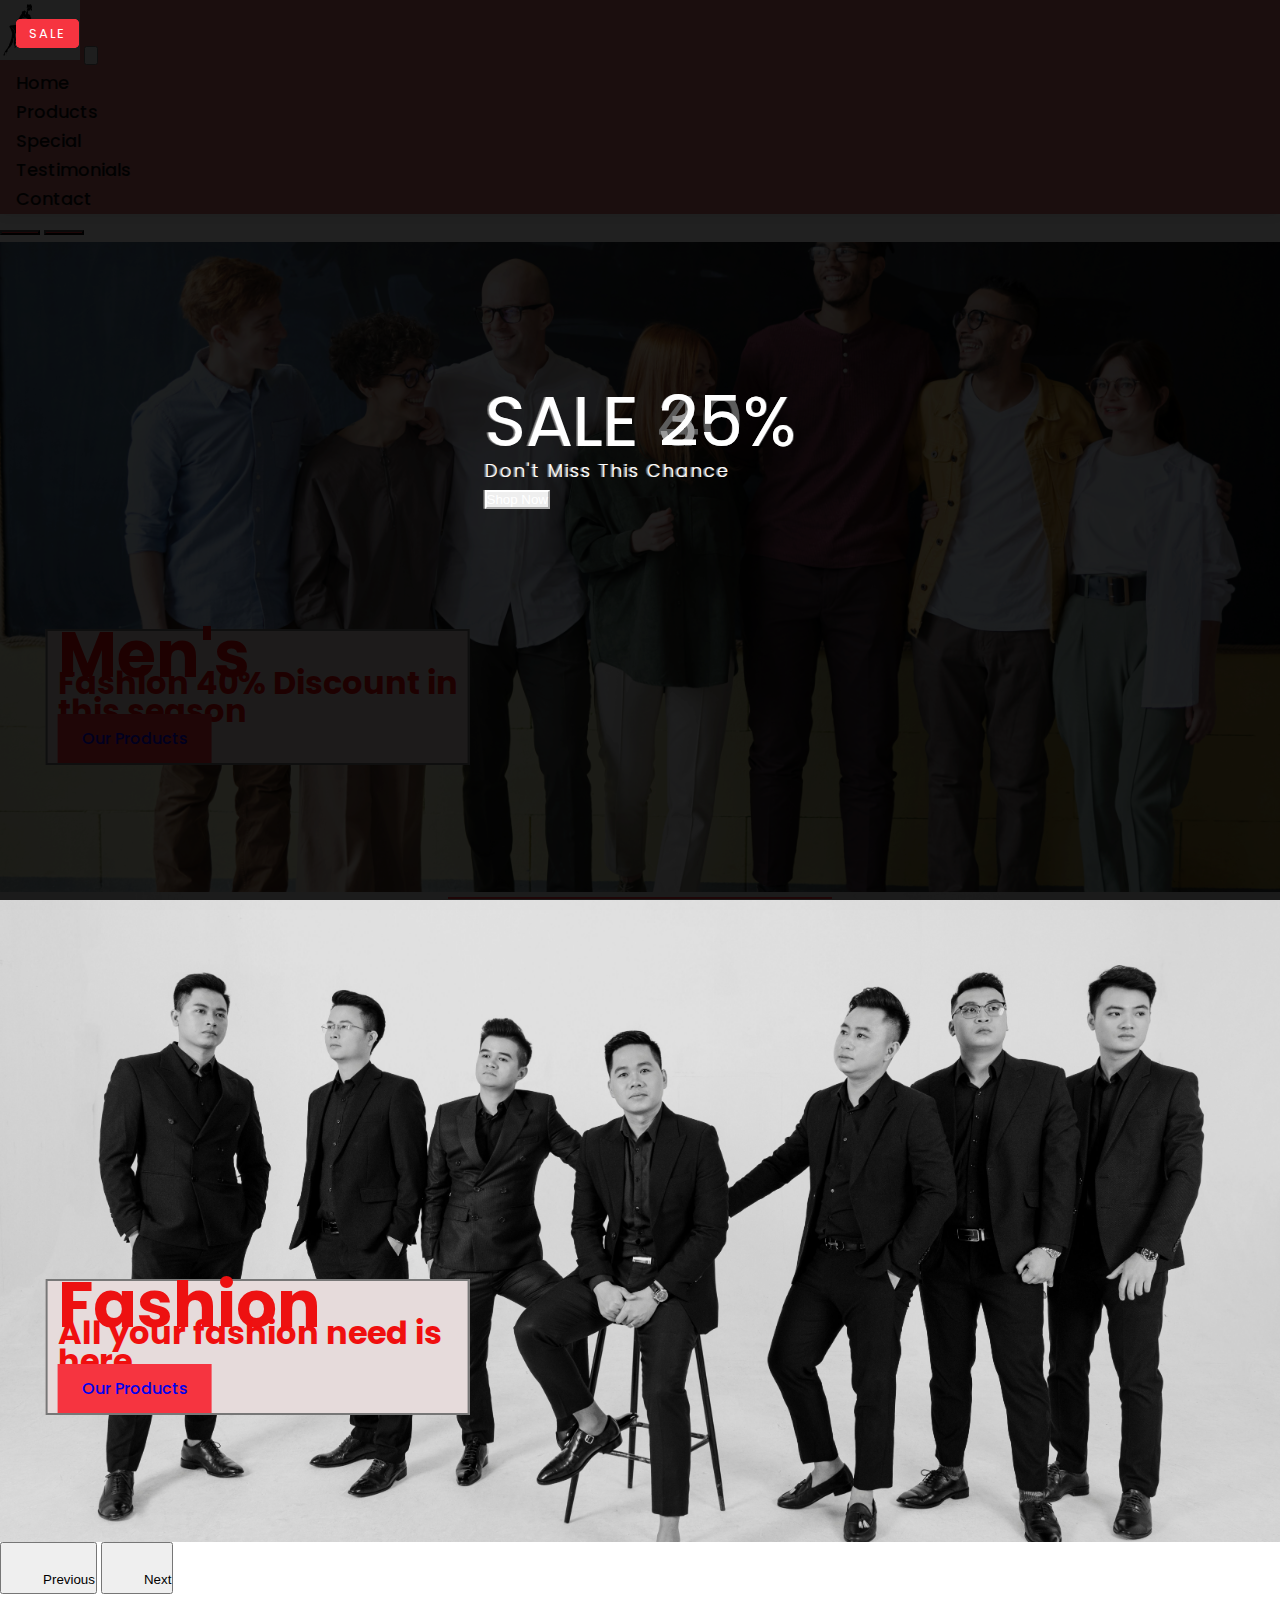
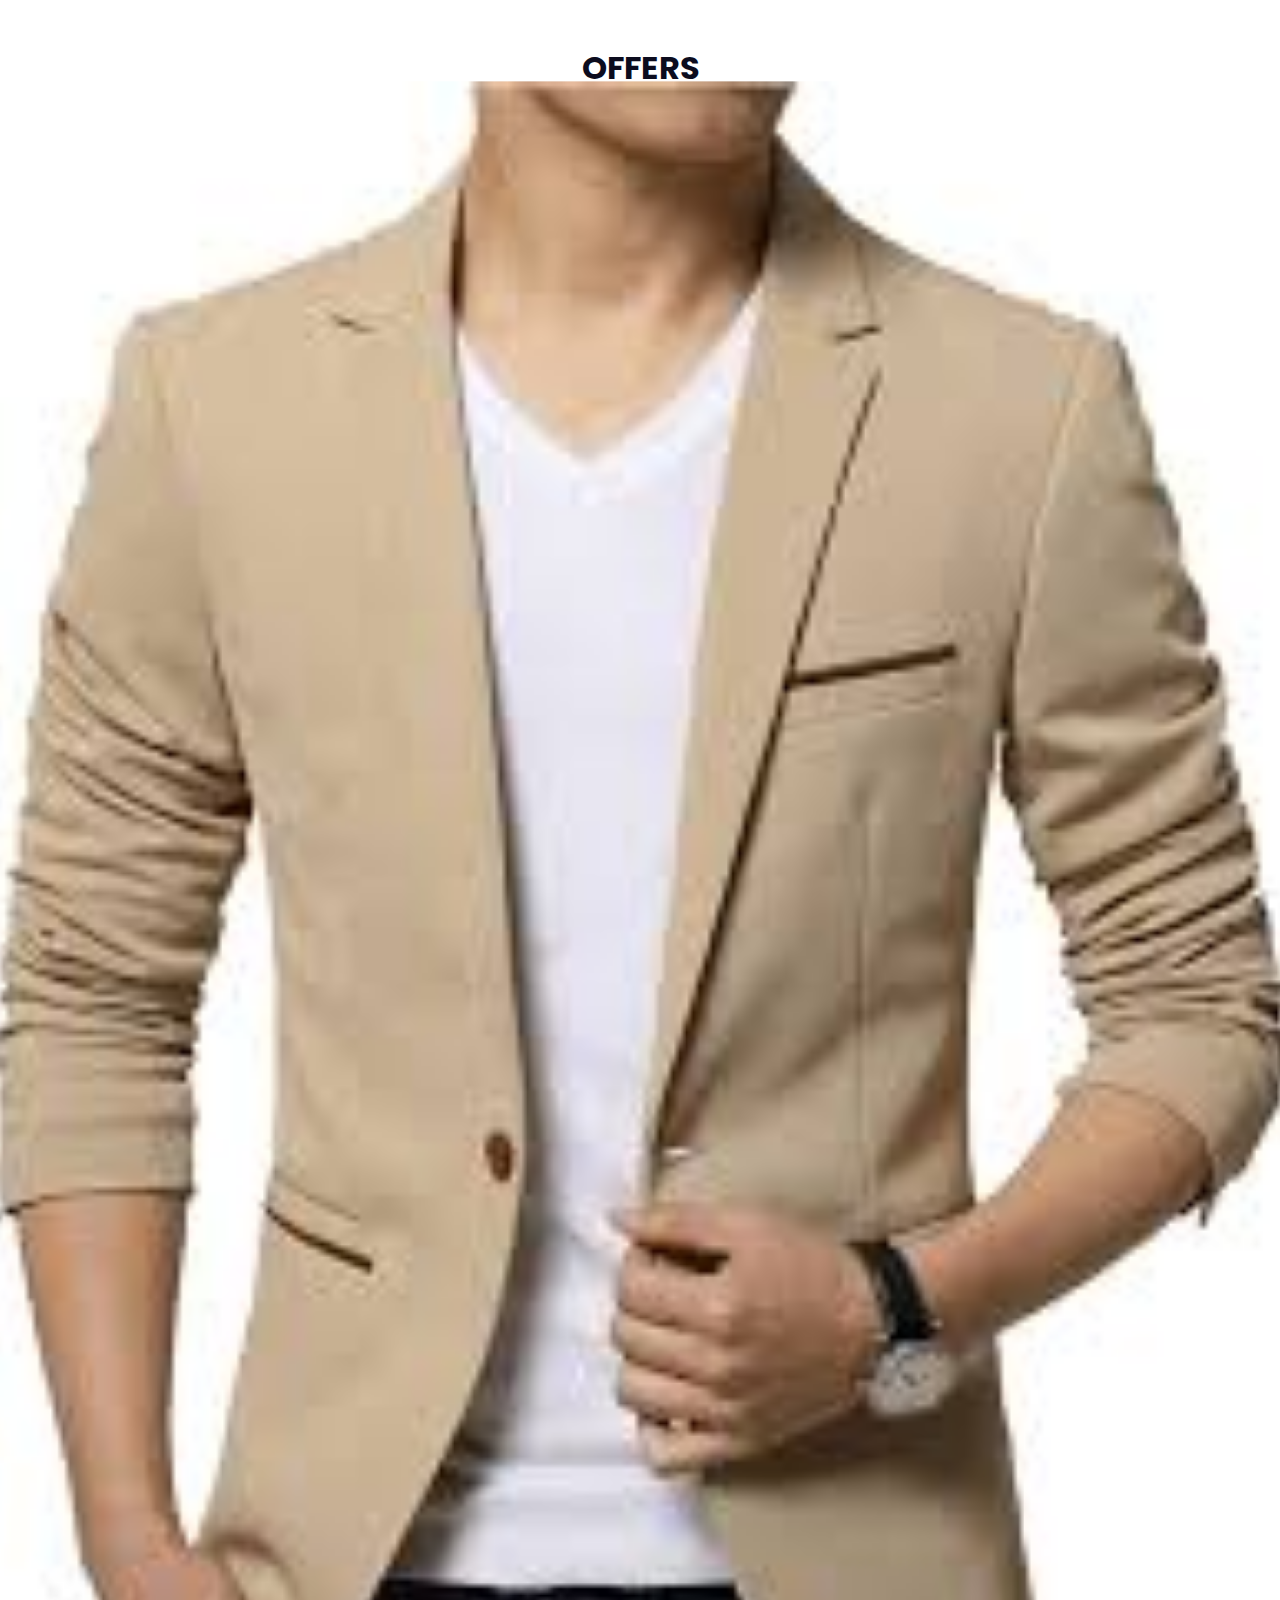
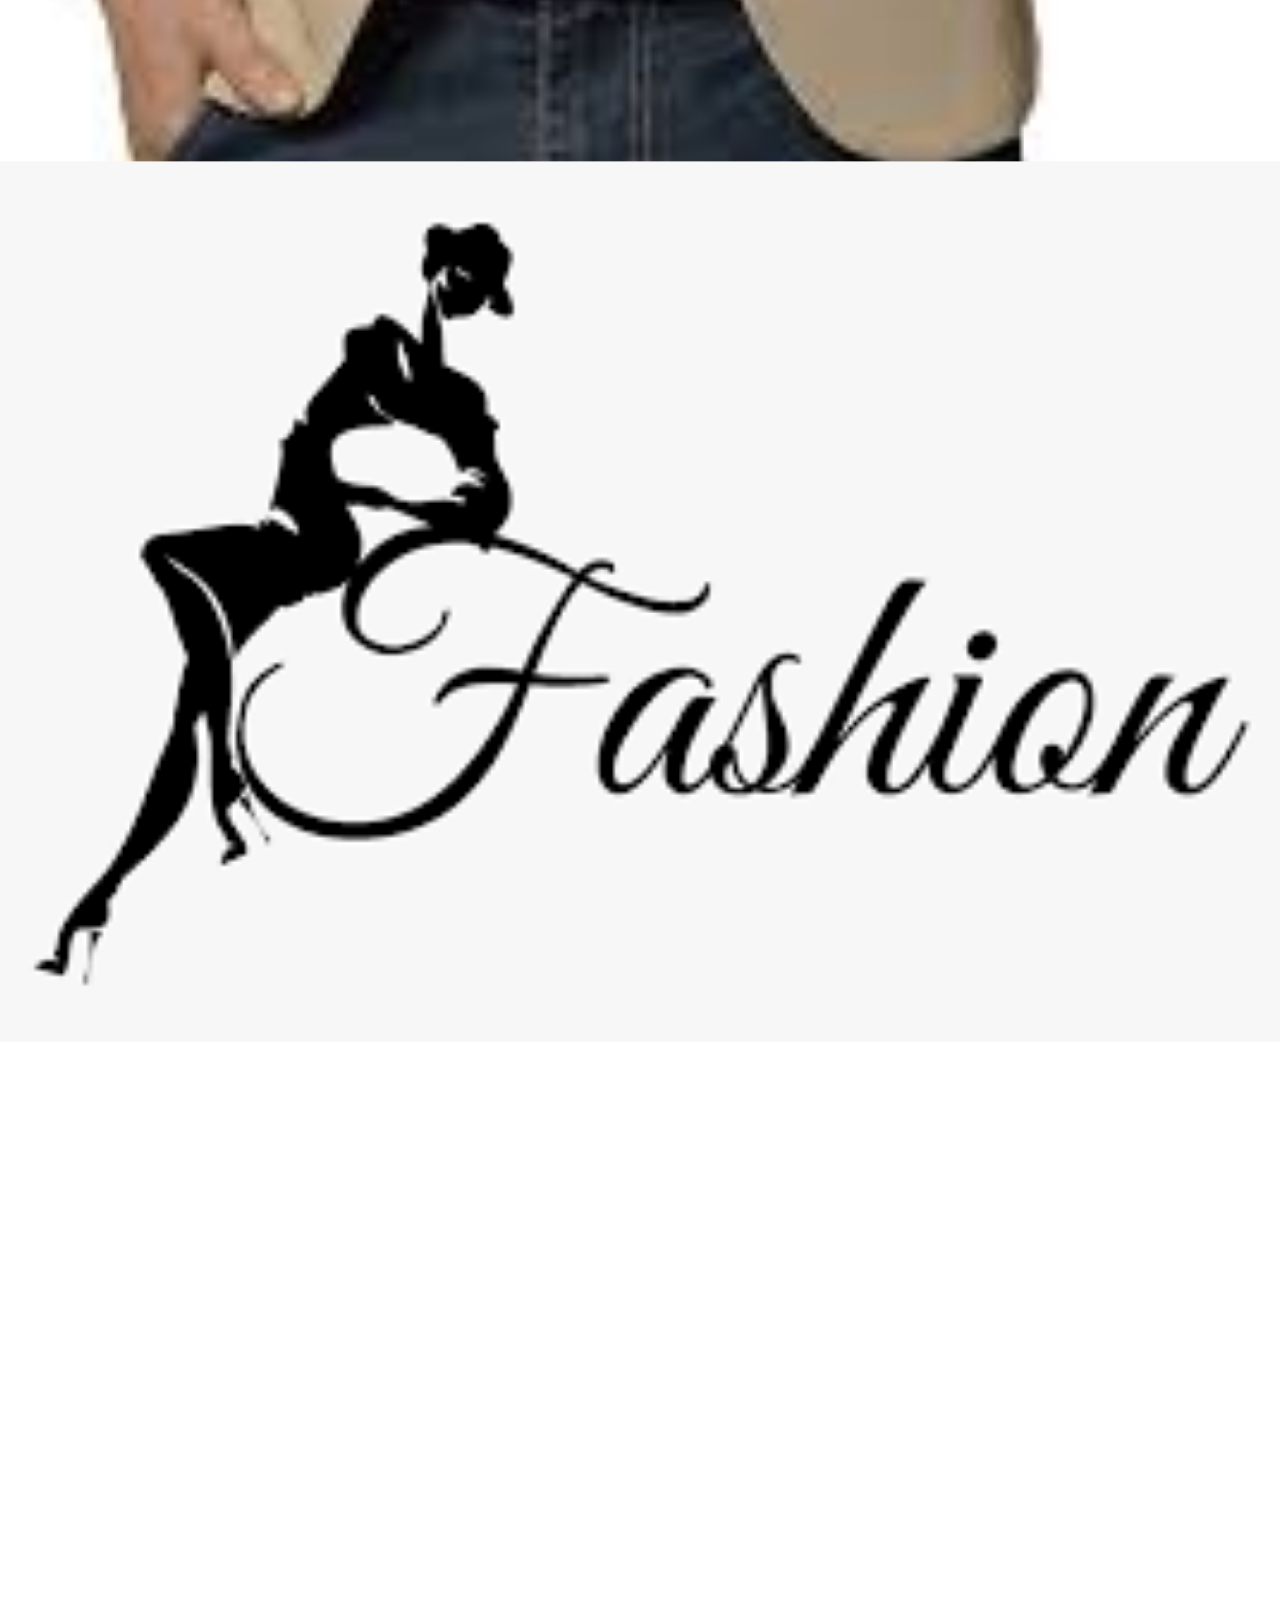
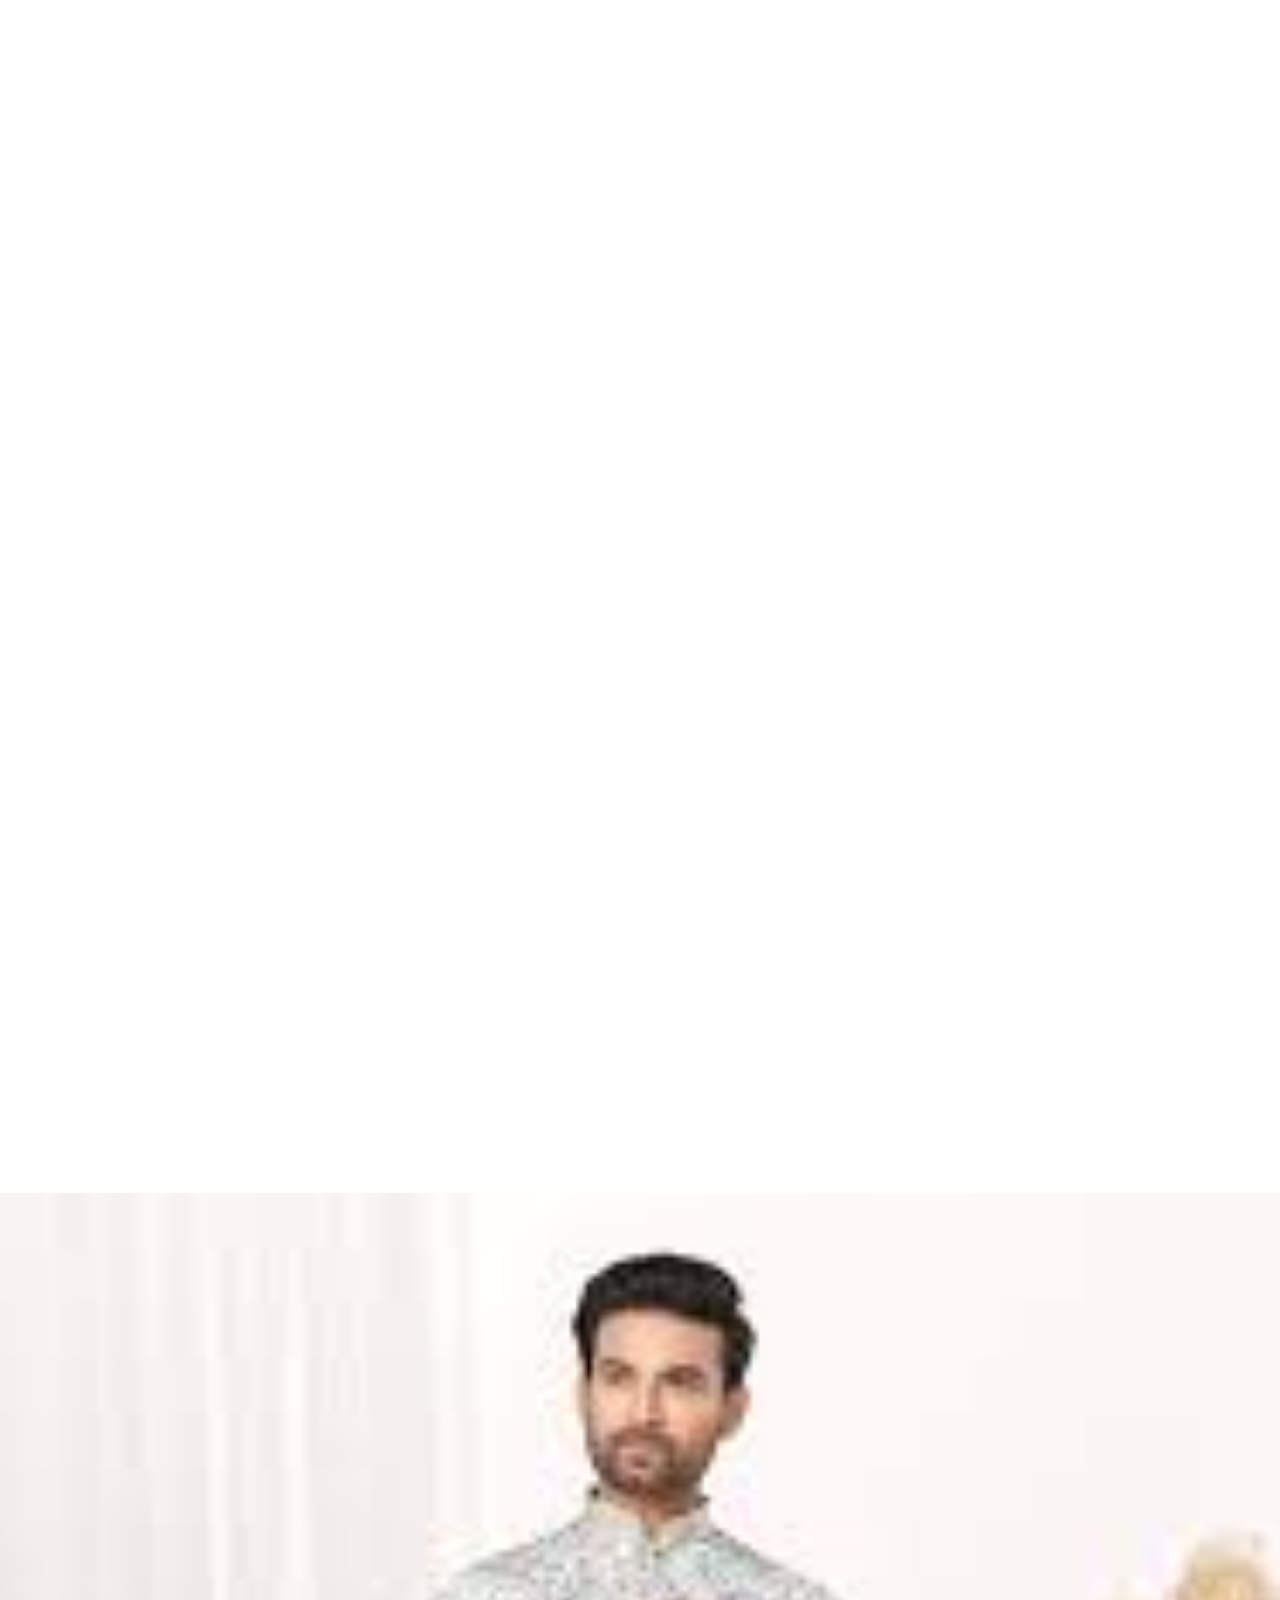
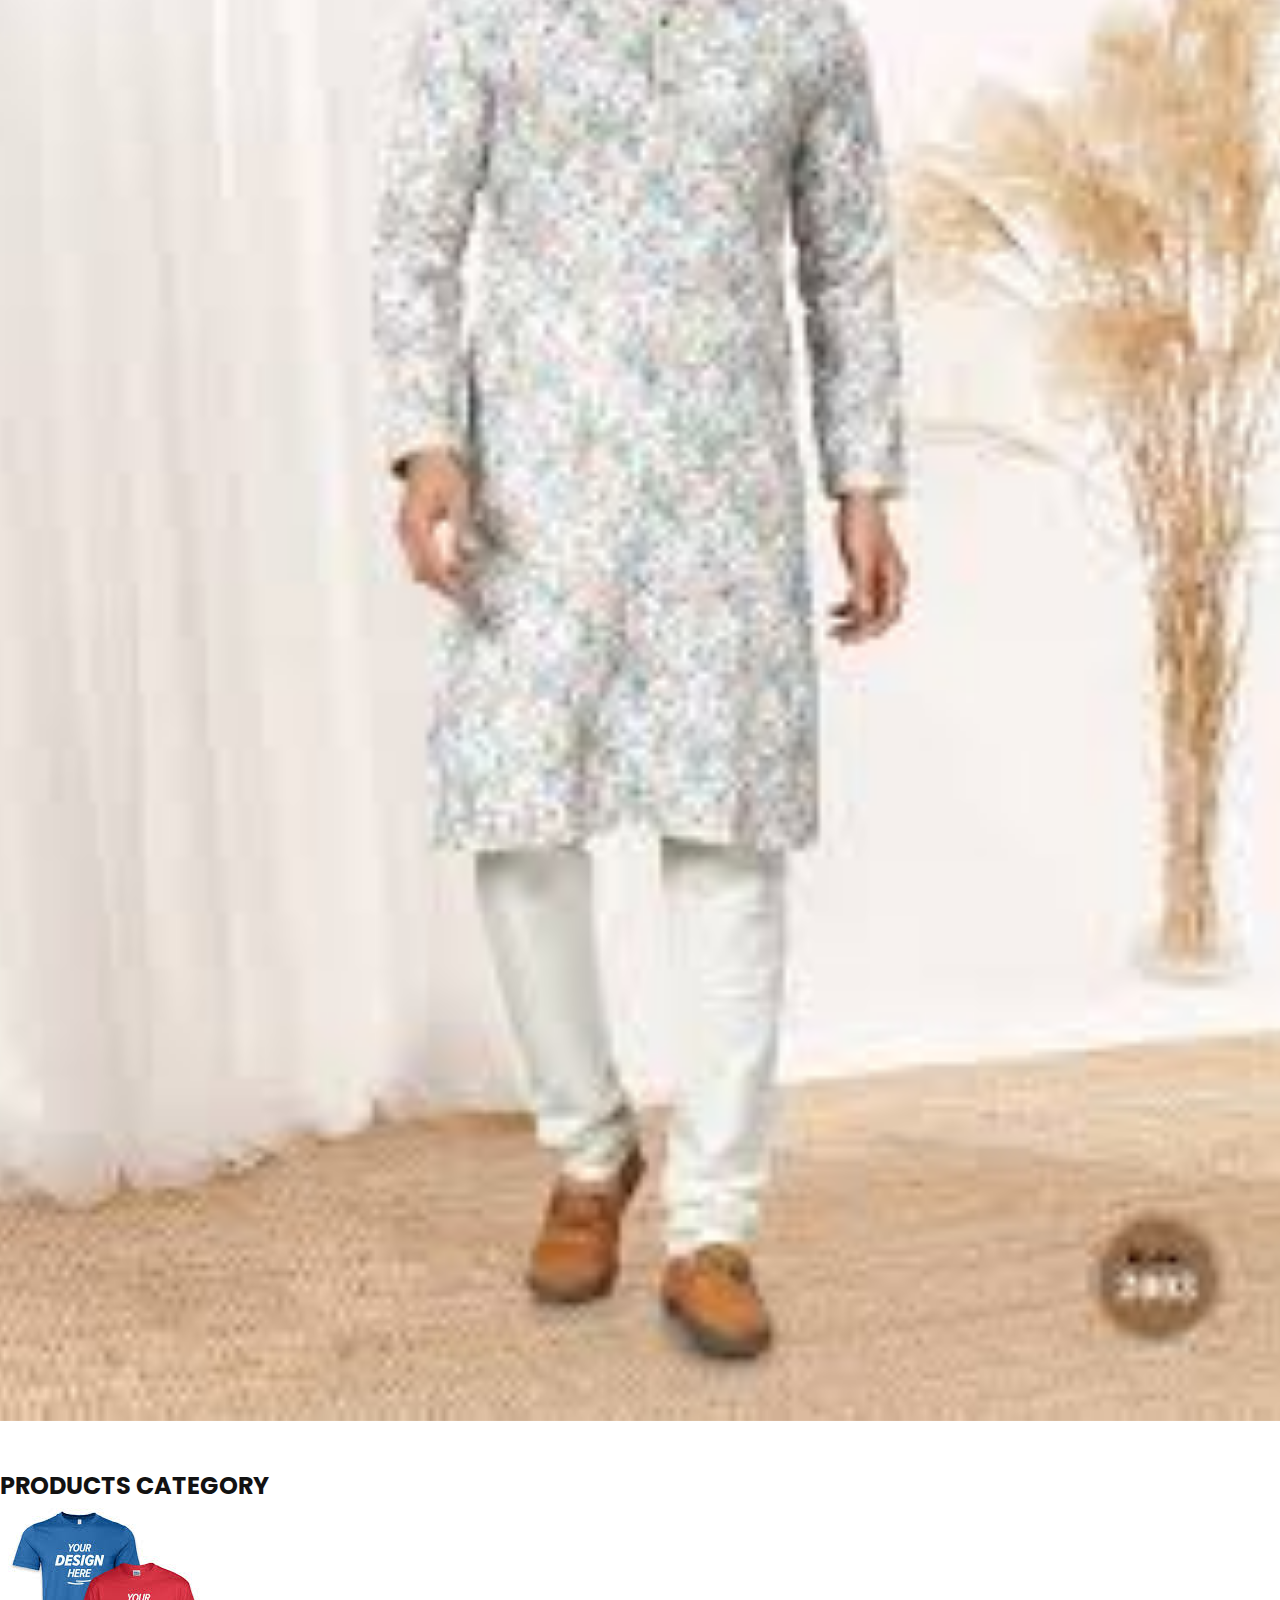
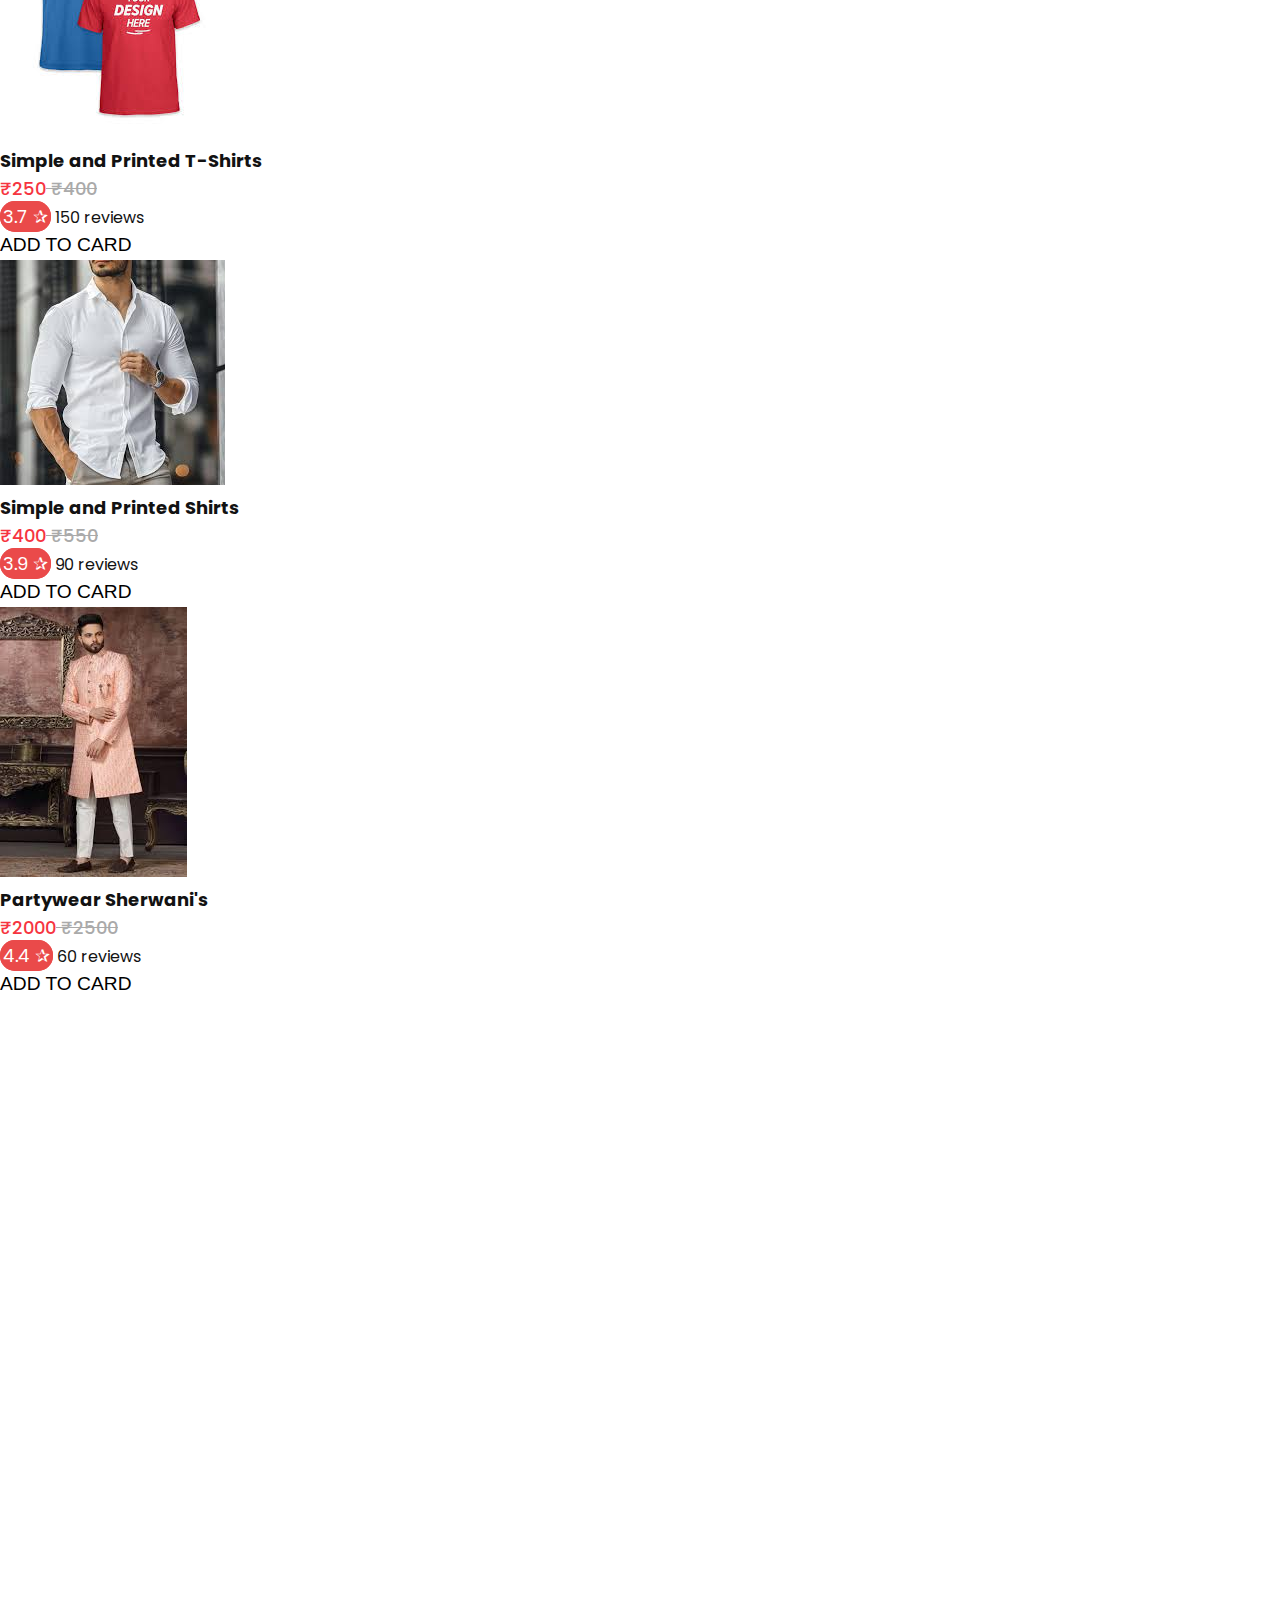
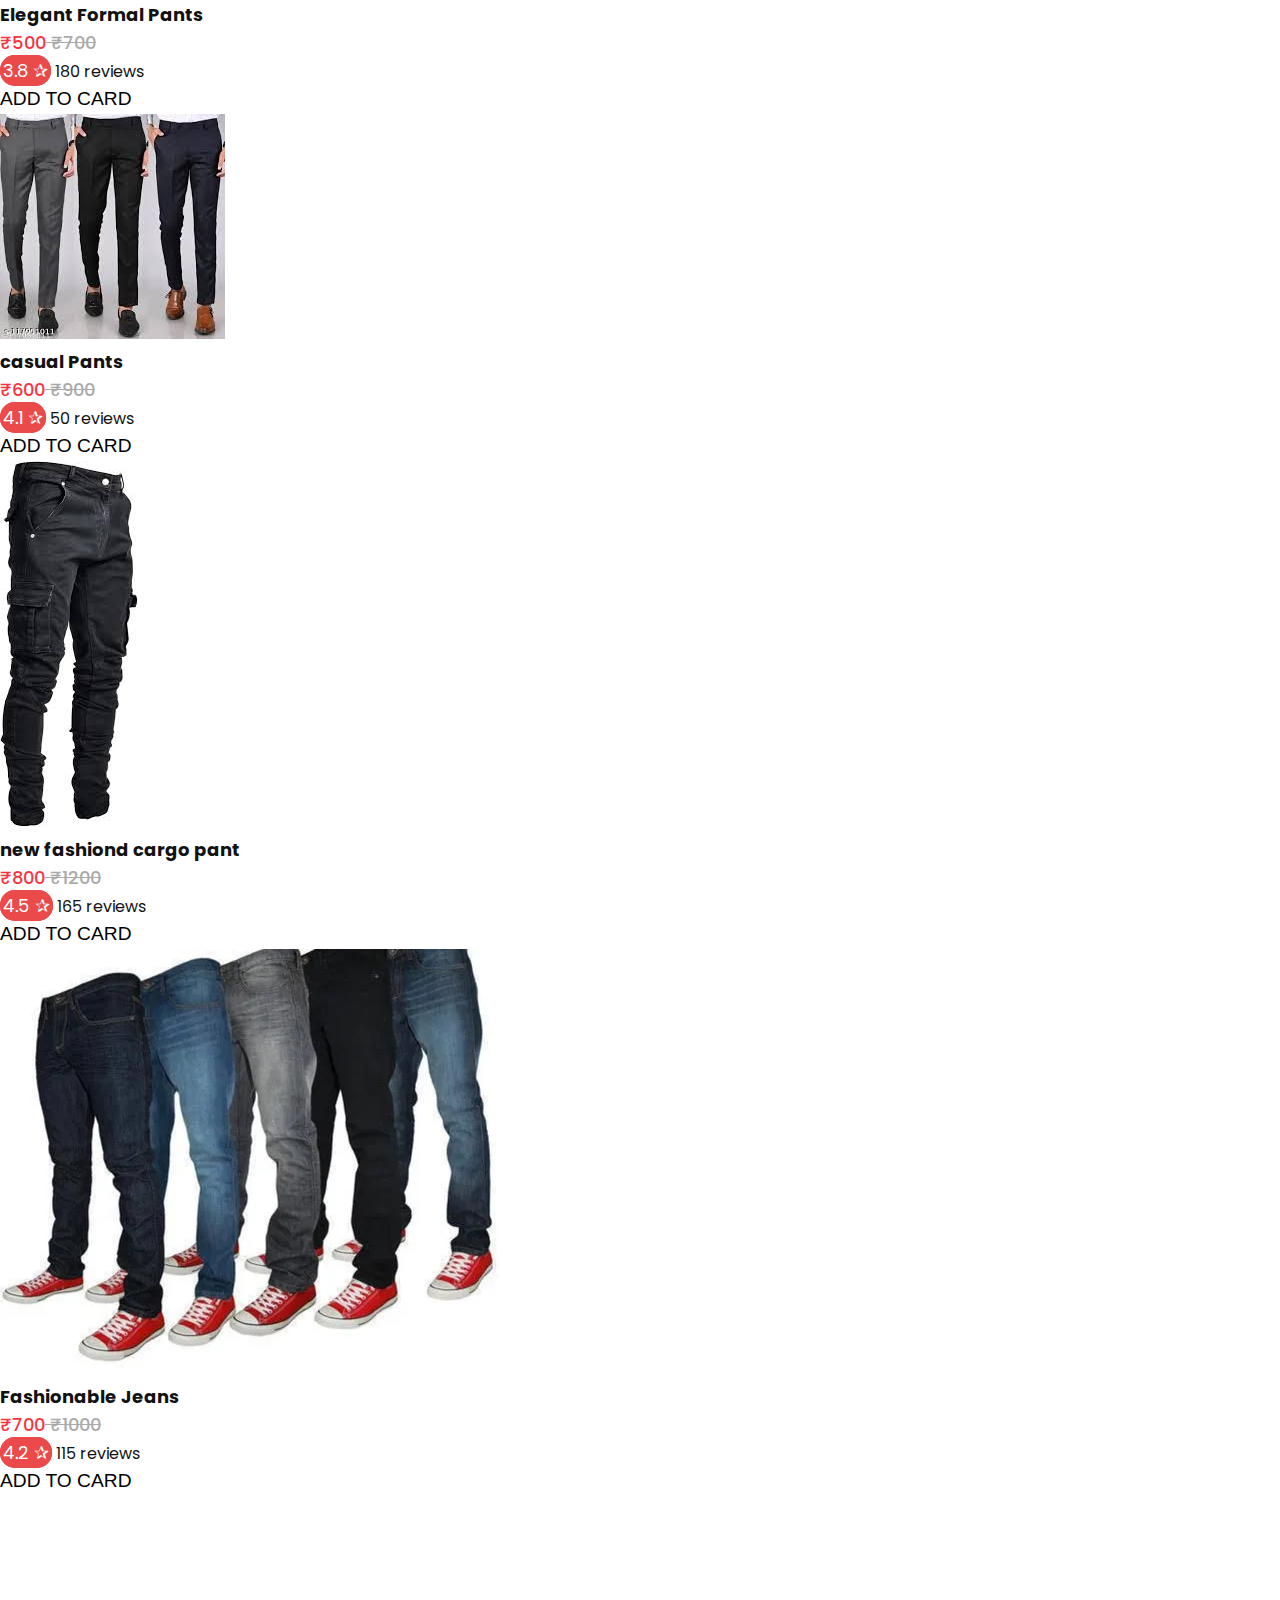
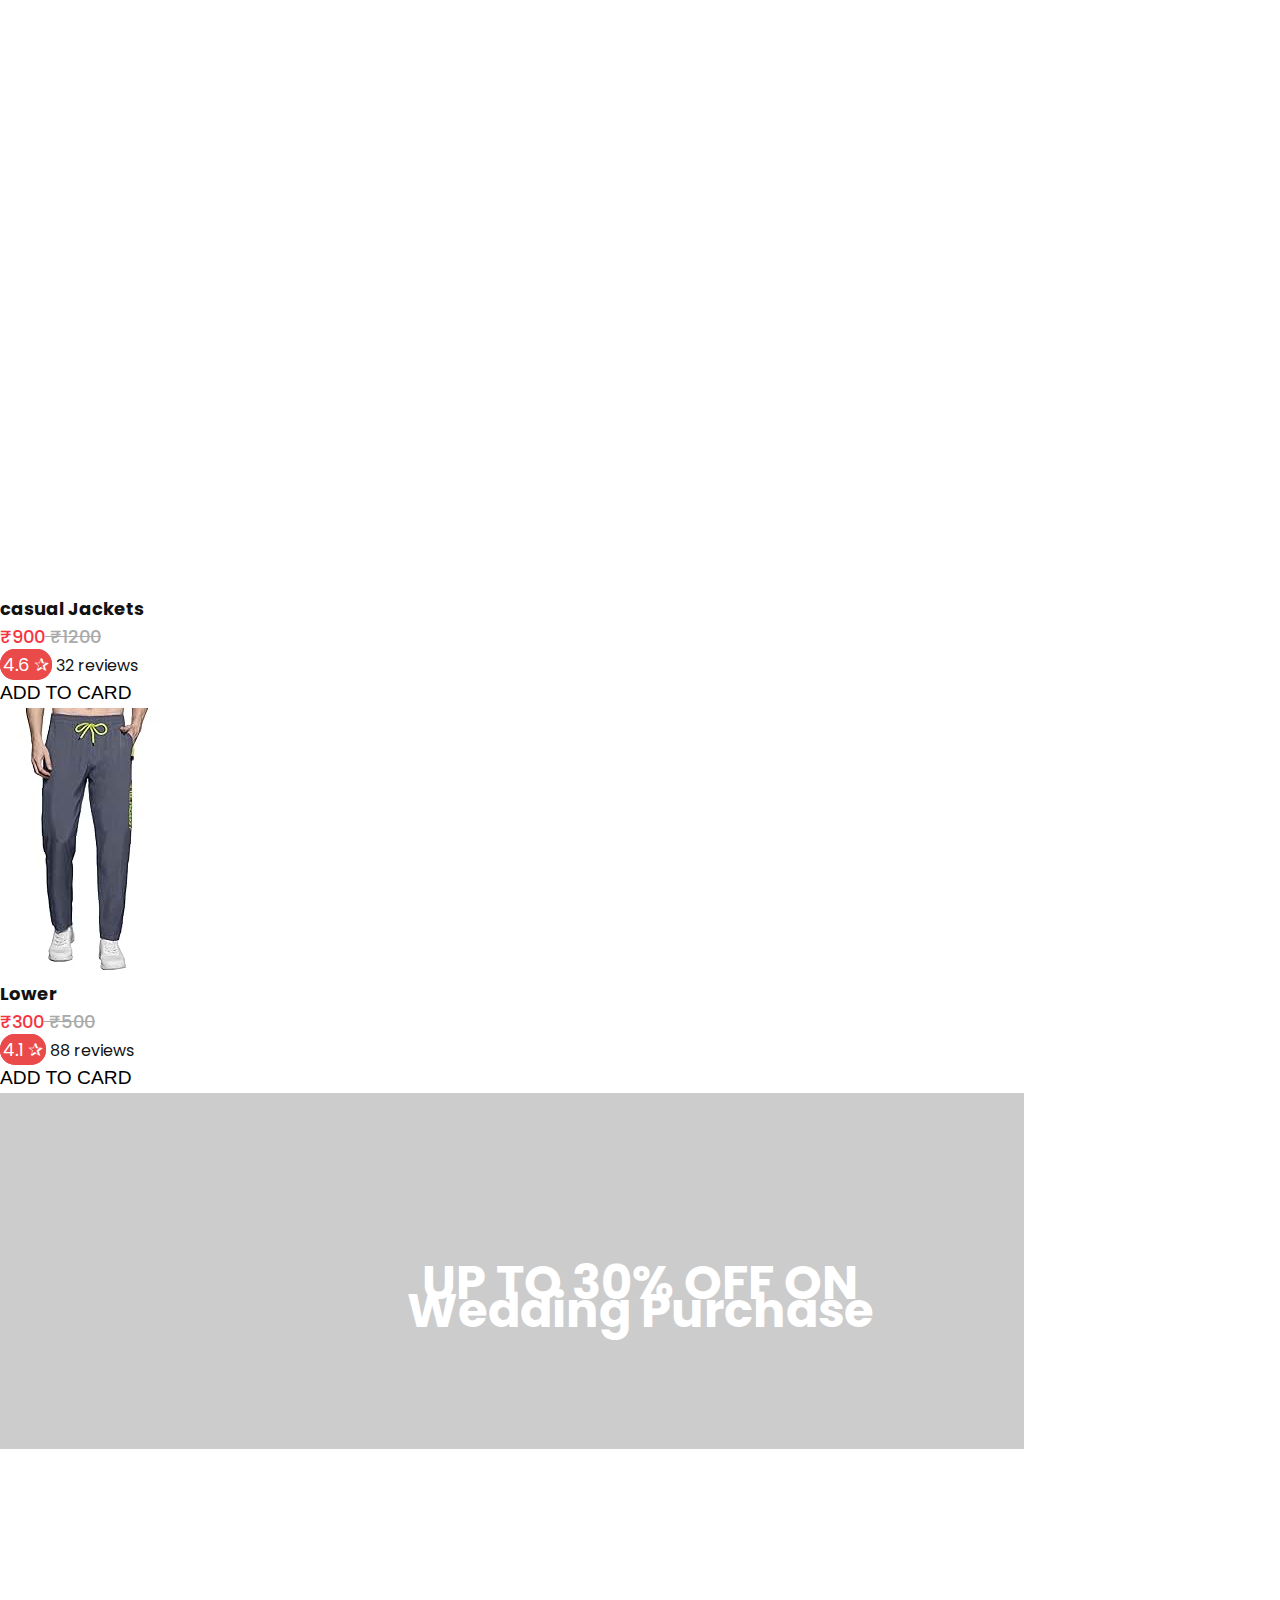
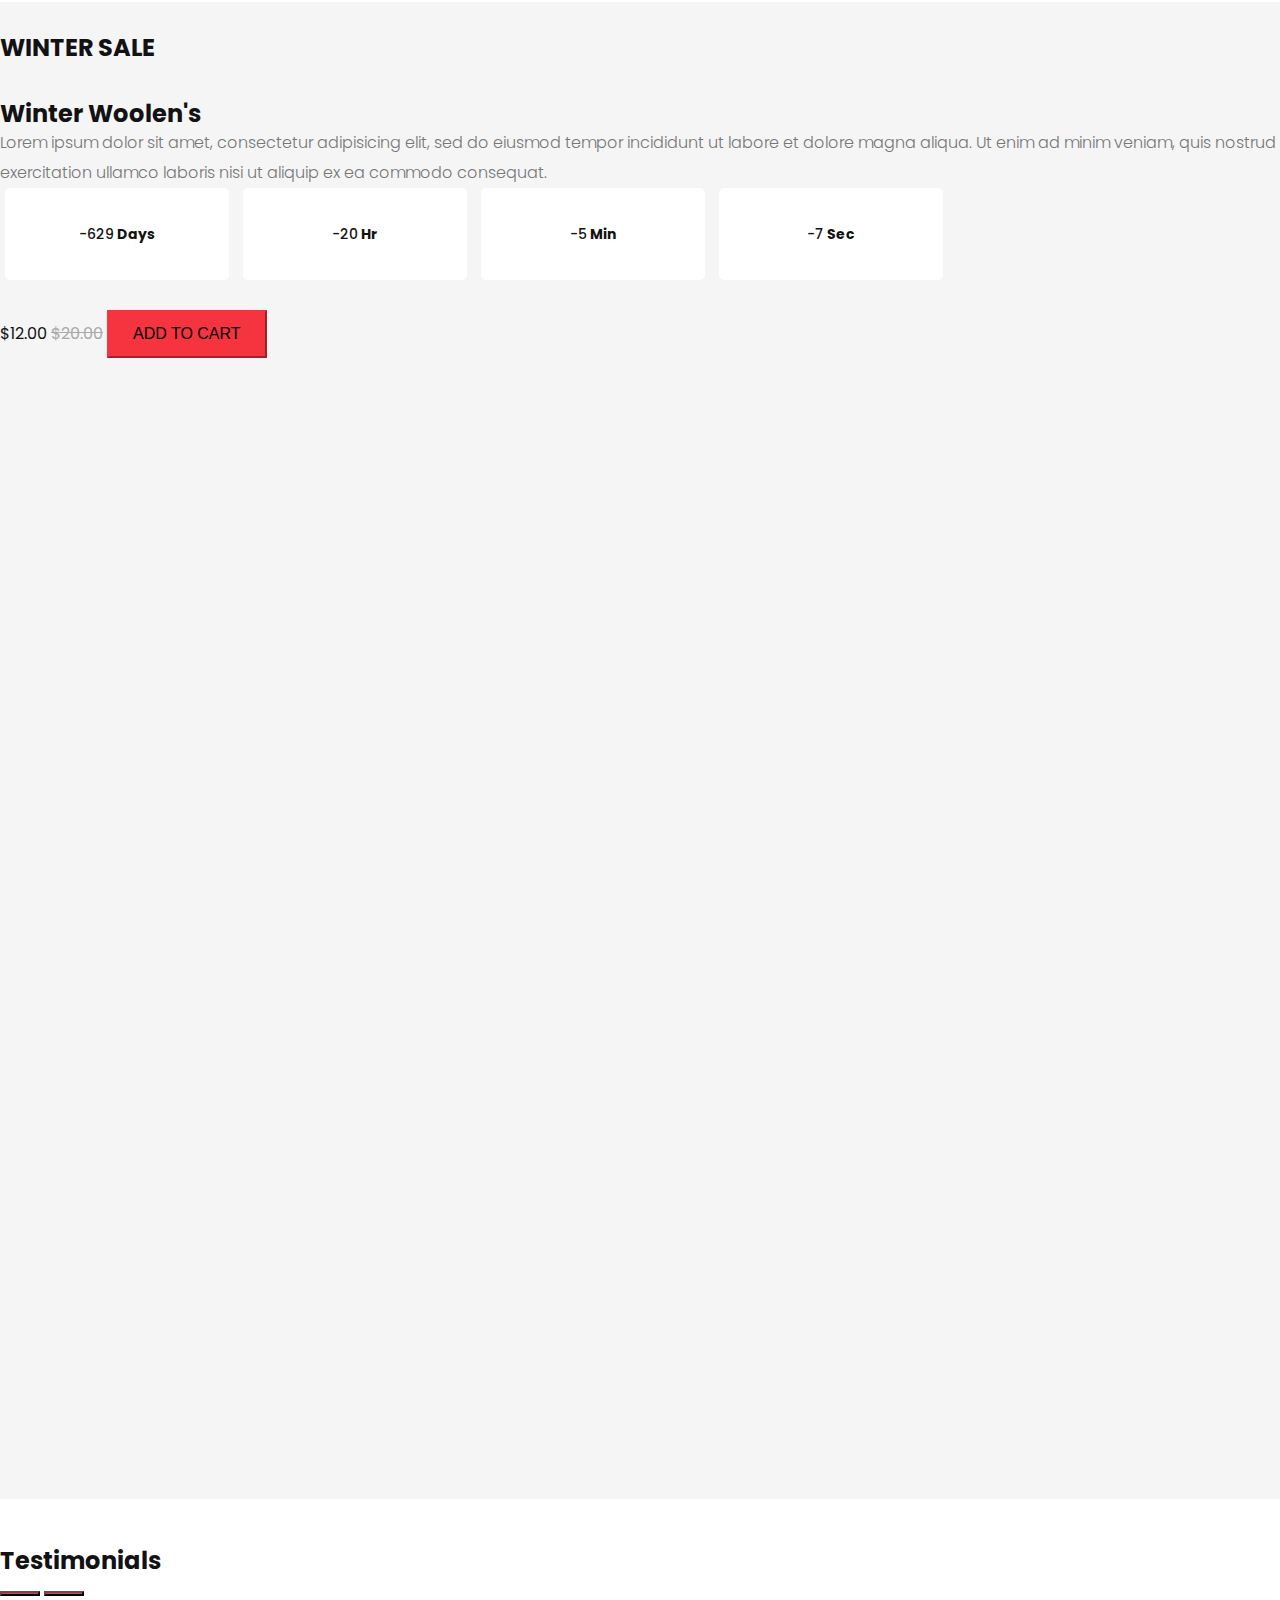
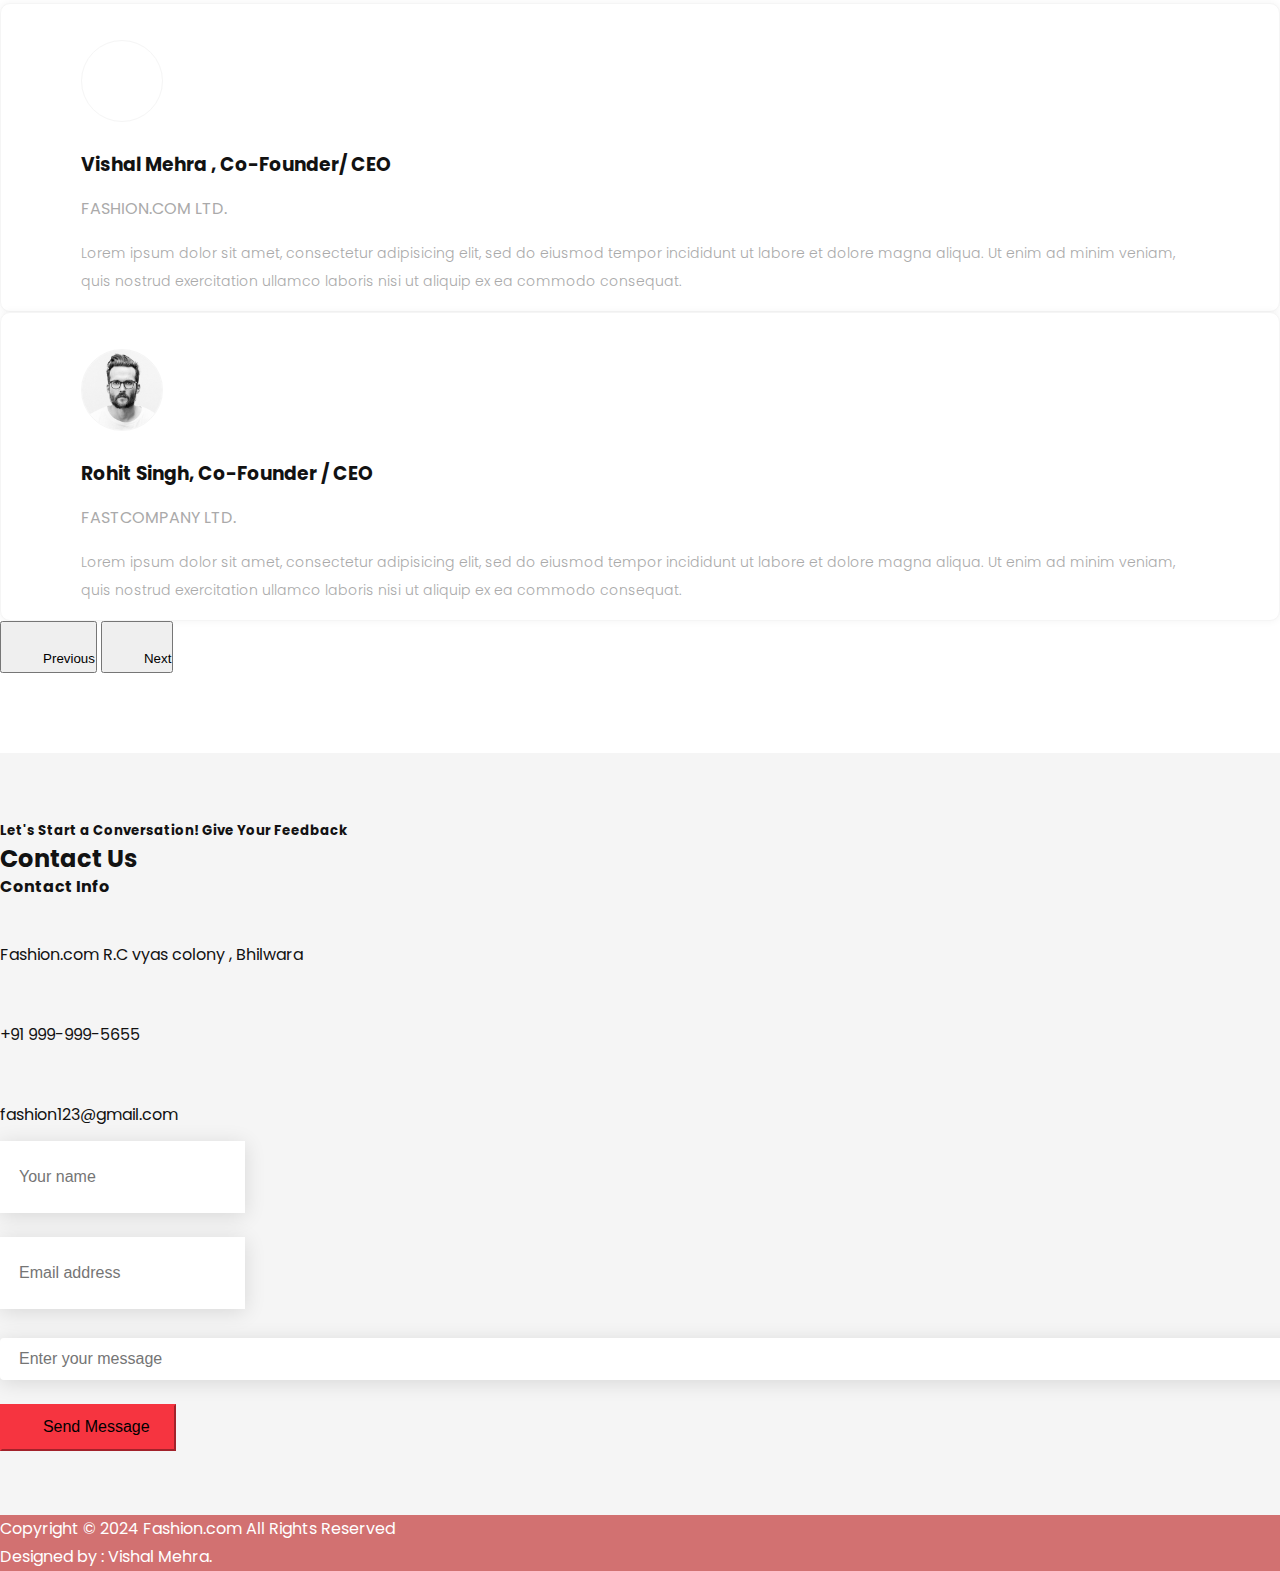
==== commit dc99044b: "Fixed bug in some files" ====
--- a/index.html
+++ b/index.html
@@ -146,7 +146,7 @@
               <div class="offer-box text-center position-relative mb-4 mb-sm-0 mb-lg-0">
                 <div class="offer-inner">
                   <div class="offer-image position-relative overflow-hidden">
-                    <img decoding="async" src="/asset/images/mens6.jpg" alt="Offers" class="img-fluid">
+                    <img decoding="async" src="/asset/images/fashion.png" alt="Offers" class="img-fluid">
                     <div class="offer-overlay"></div>
                   </div>
                   <div class="offer-info">
@@ -220,7 +220,7 @@
             <div class="product-list">
               <div class="product-image position-relative">
                 <span class="sale">Sale</span>
-                <img decoding="async" src="/asset/images/mens4.jpg" alt="" class="img-fluid product-image-first">
+                <img decoding="async" src="/asset/images/tshirt.jpg" alt="" class="img-fluid product-image-first">
                 <img decoding="async" src="" alt="products" class="img-fluid product-image-secondary">
               </div>
               <div class="product-name pt-3">
@@ -237,7 +237,7 @@
           <a href="#" class="d-block text-center mb-4">
             <div class="product-list">
               <div class="product-image position-relative">
-                <img decoding="async" src="/asset/images/mens6.jpg" alt="products"
+                <img decoding="async" src="/asset/images/shirt.jpg" alt="products"
                   class="img-fluid product-image-first">
 
               </div>
@@ -255,7 +255,7 @@
           <a href="#" class="d-block text-center mb-4">
             <div class="product-list">
               <div class="product-image position-relative">
-                <img decoding="async" src="/asset/images/sherwani2.jpg" alt="products"
+                <img decoding="async" src="/asset/images/kurtapajama.jpg" alt="products"
                   class="img-fluid product-image-first">
                 <img decoding="async" src="" alt="" class="img-fluid product-image-secondary">
               </div>
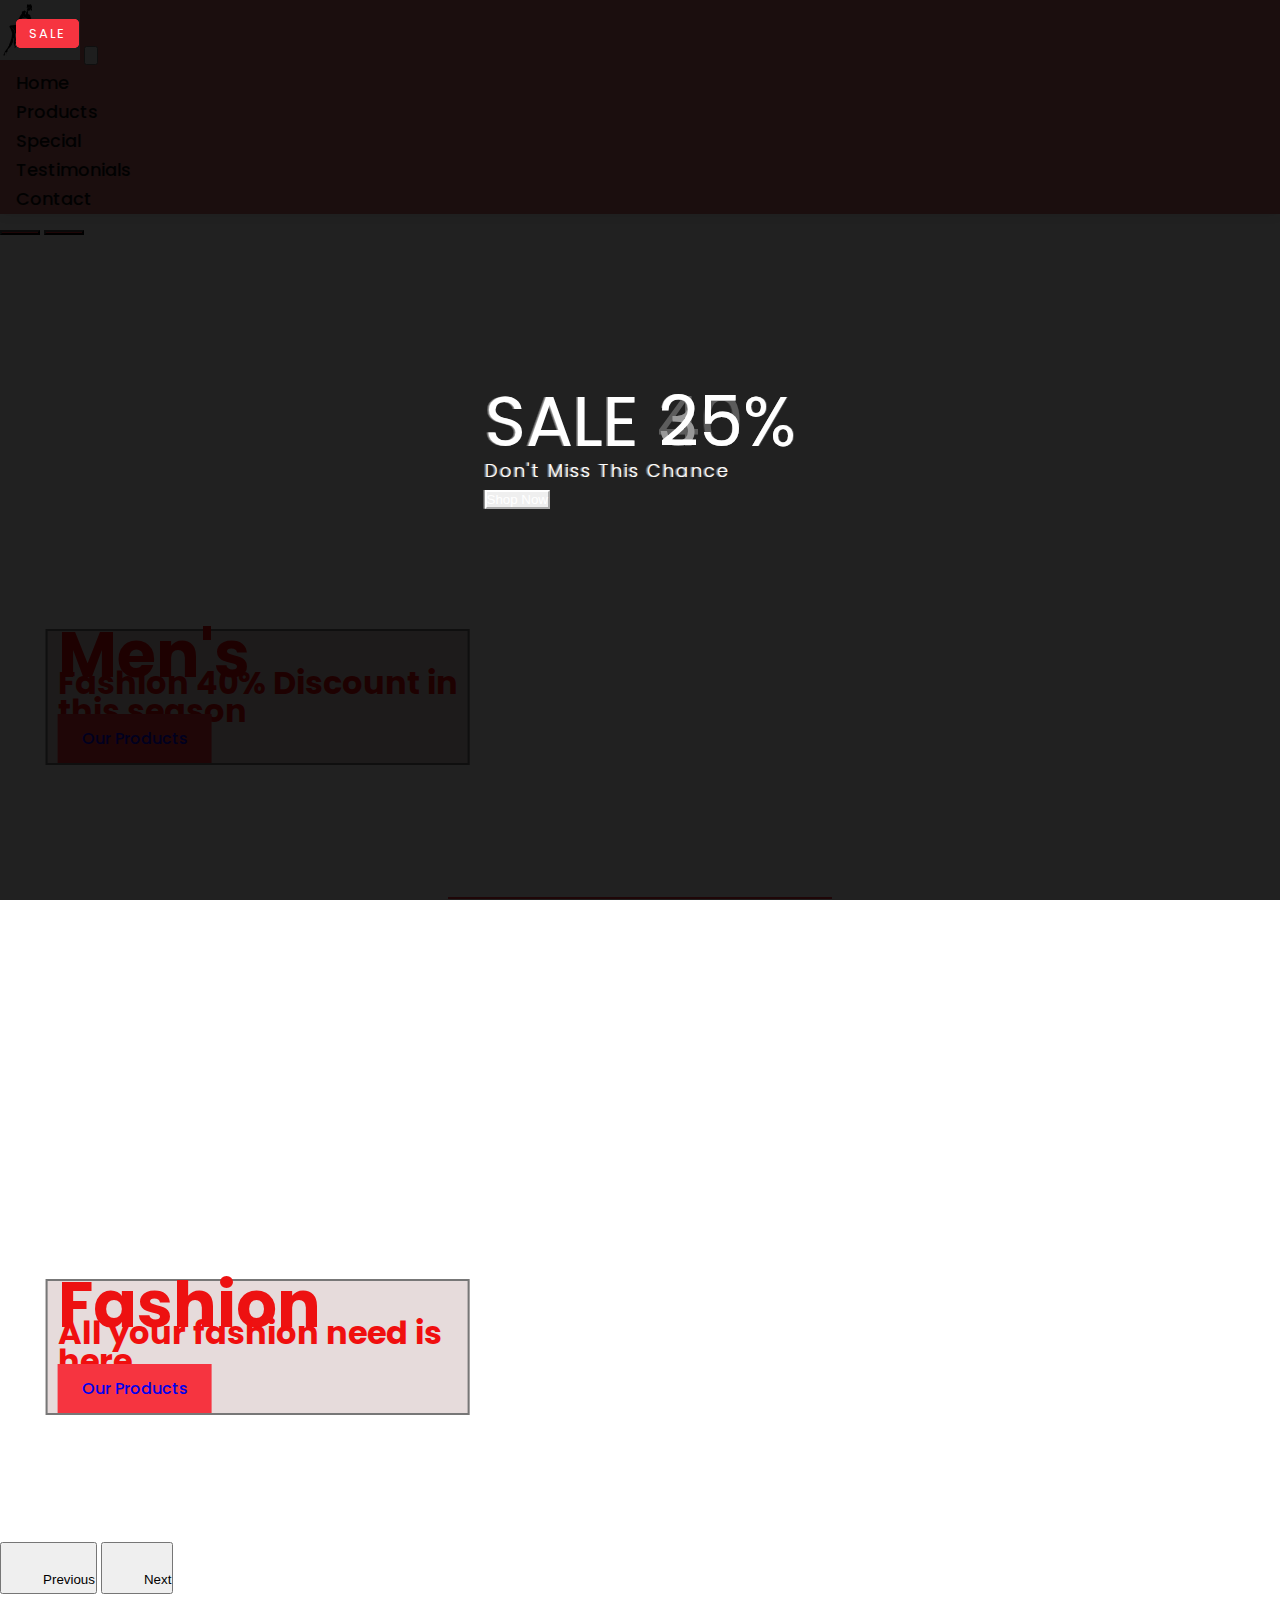
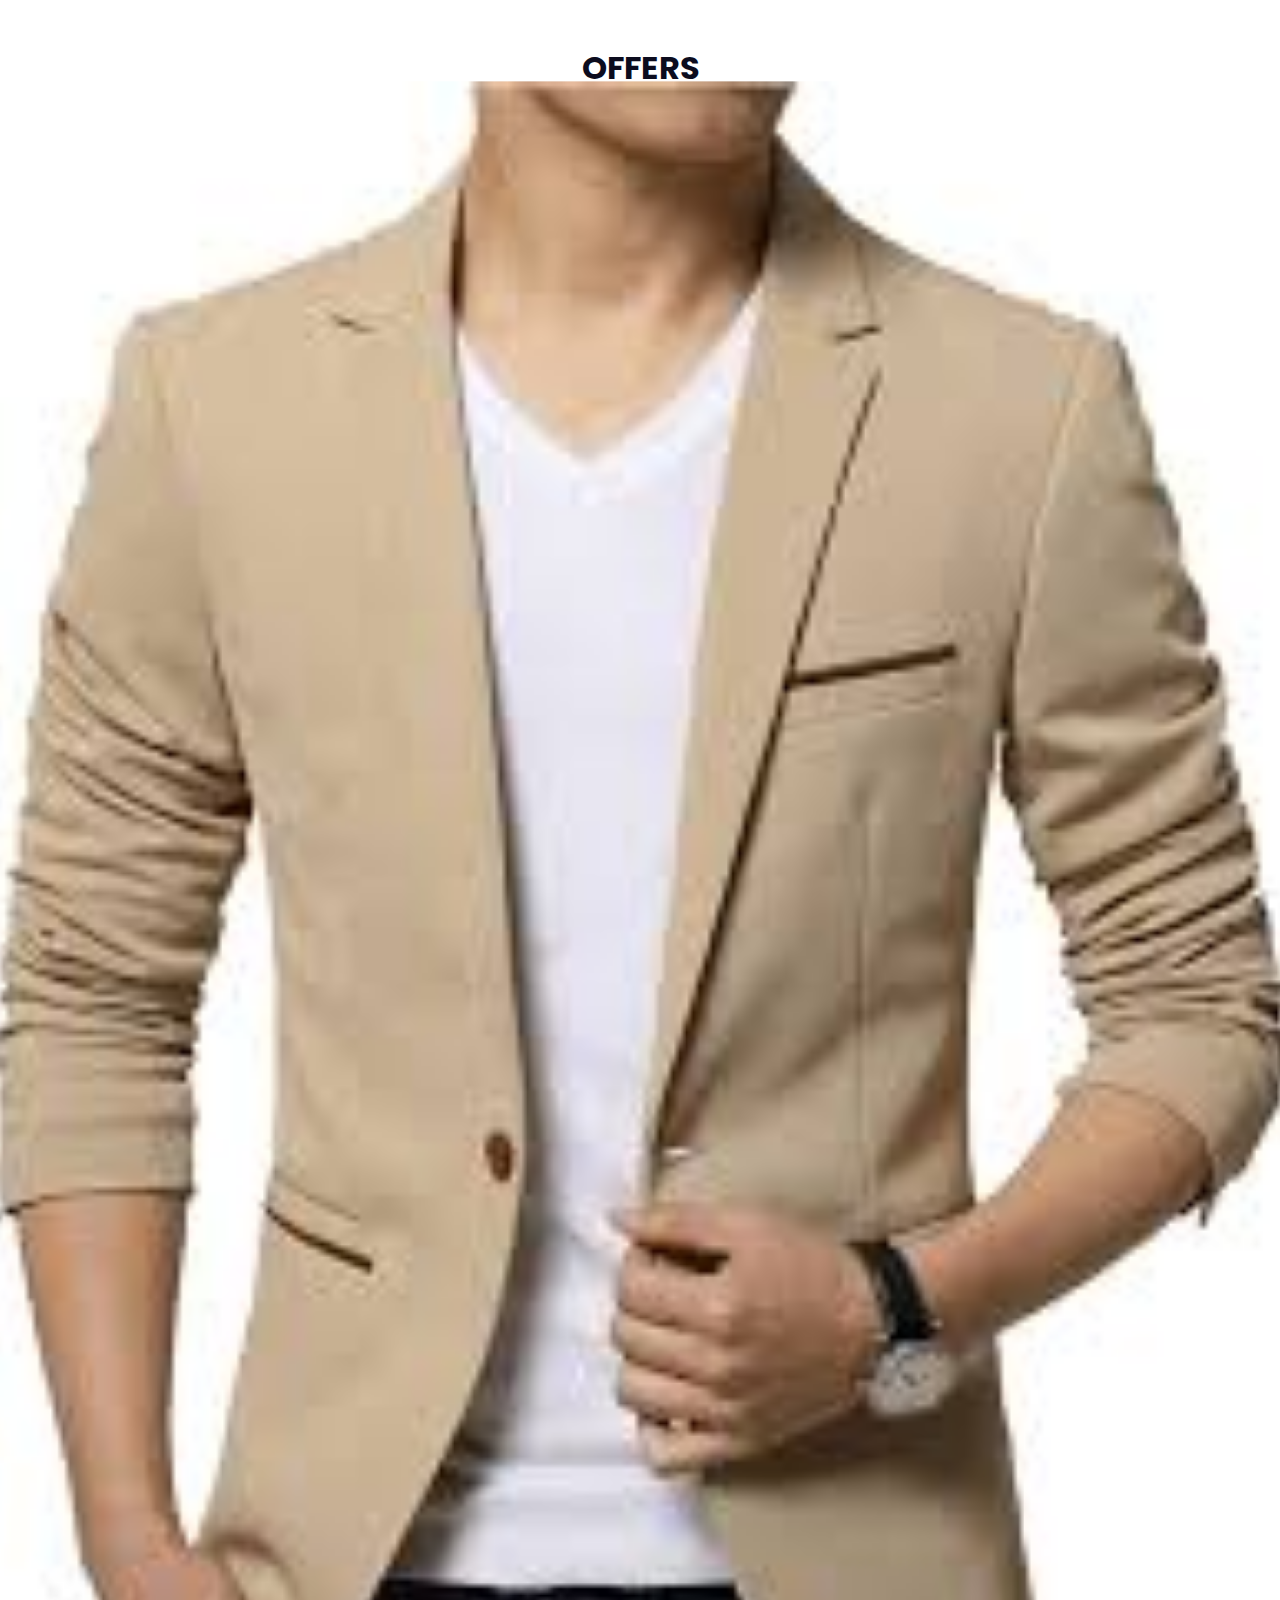
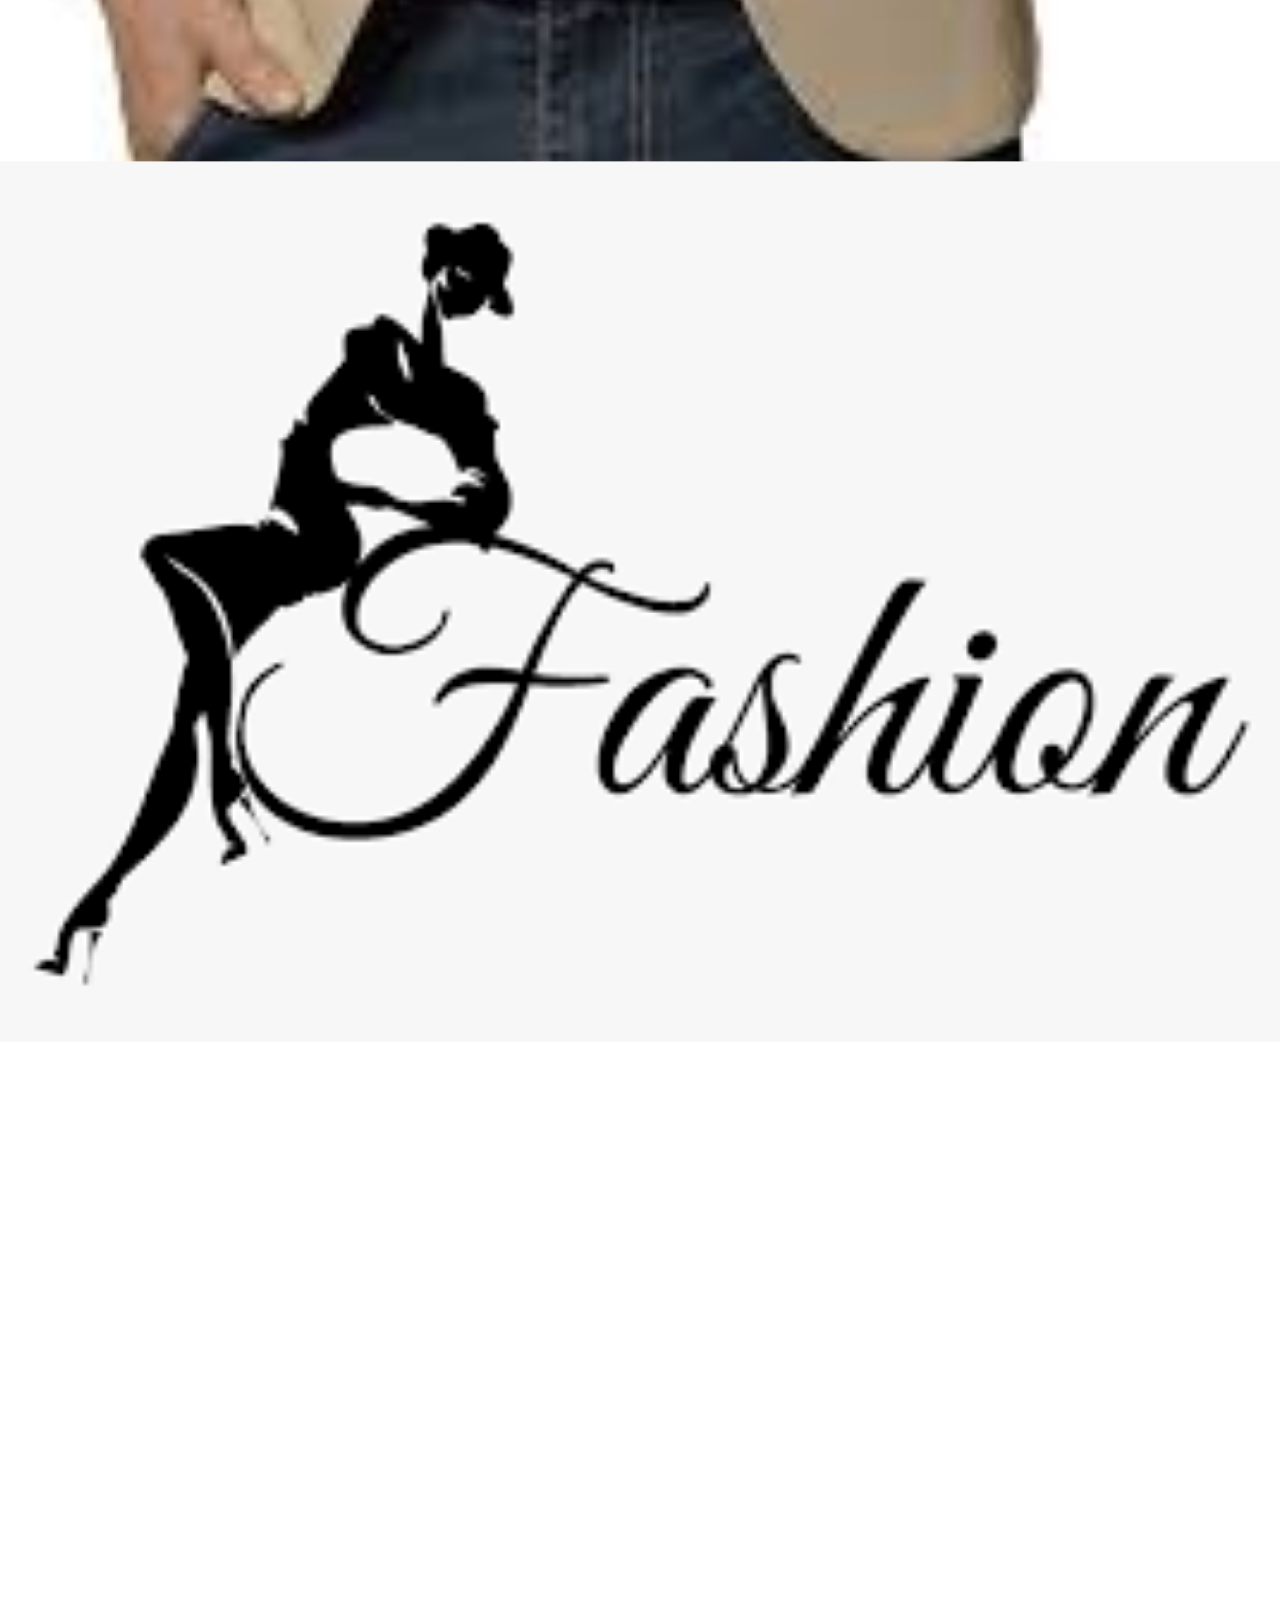
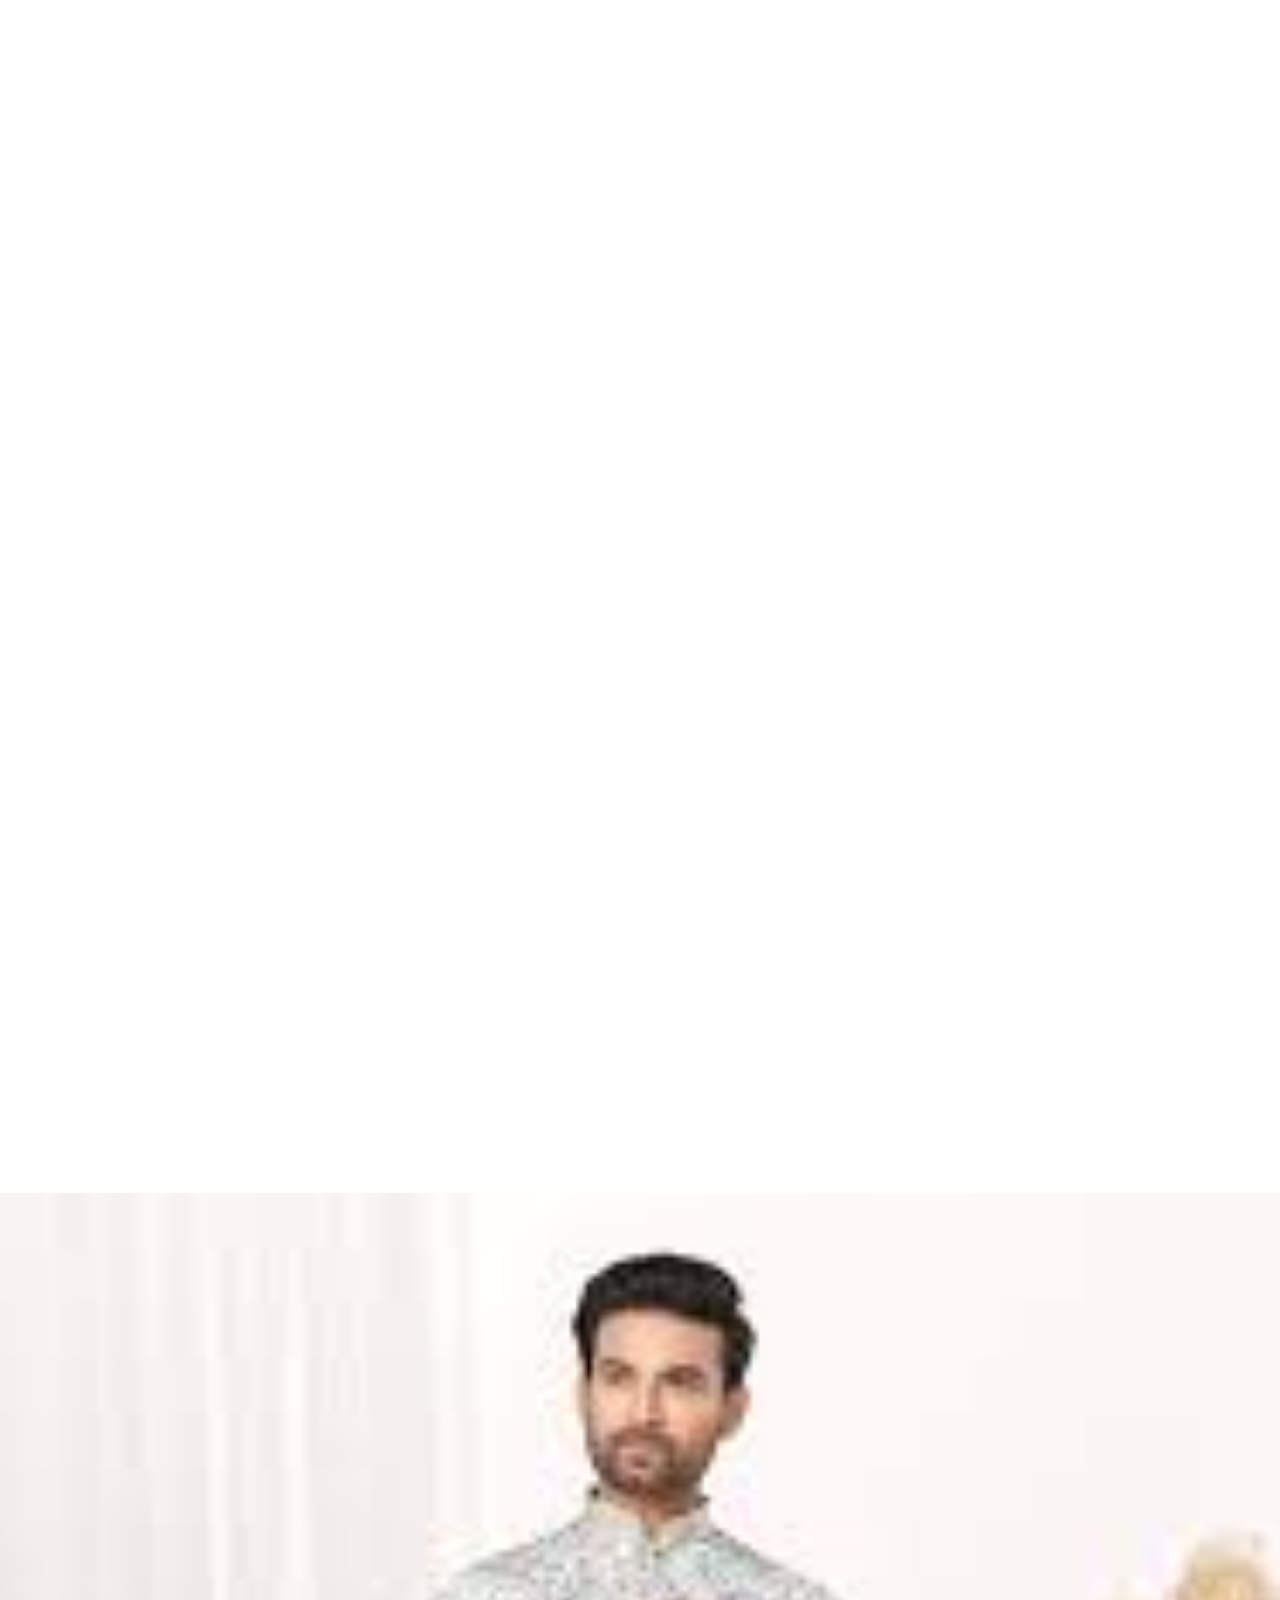
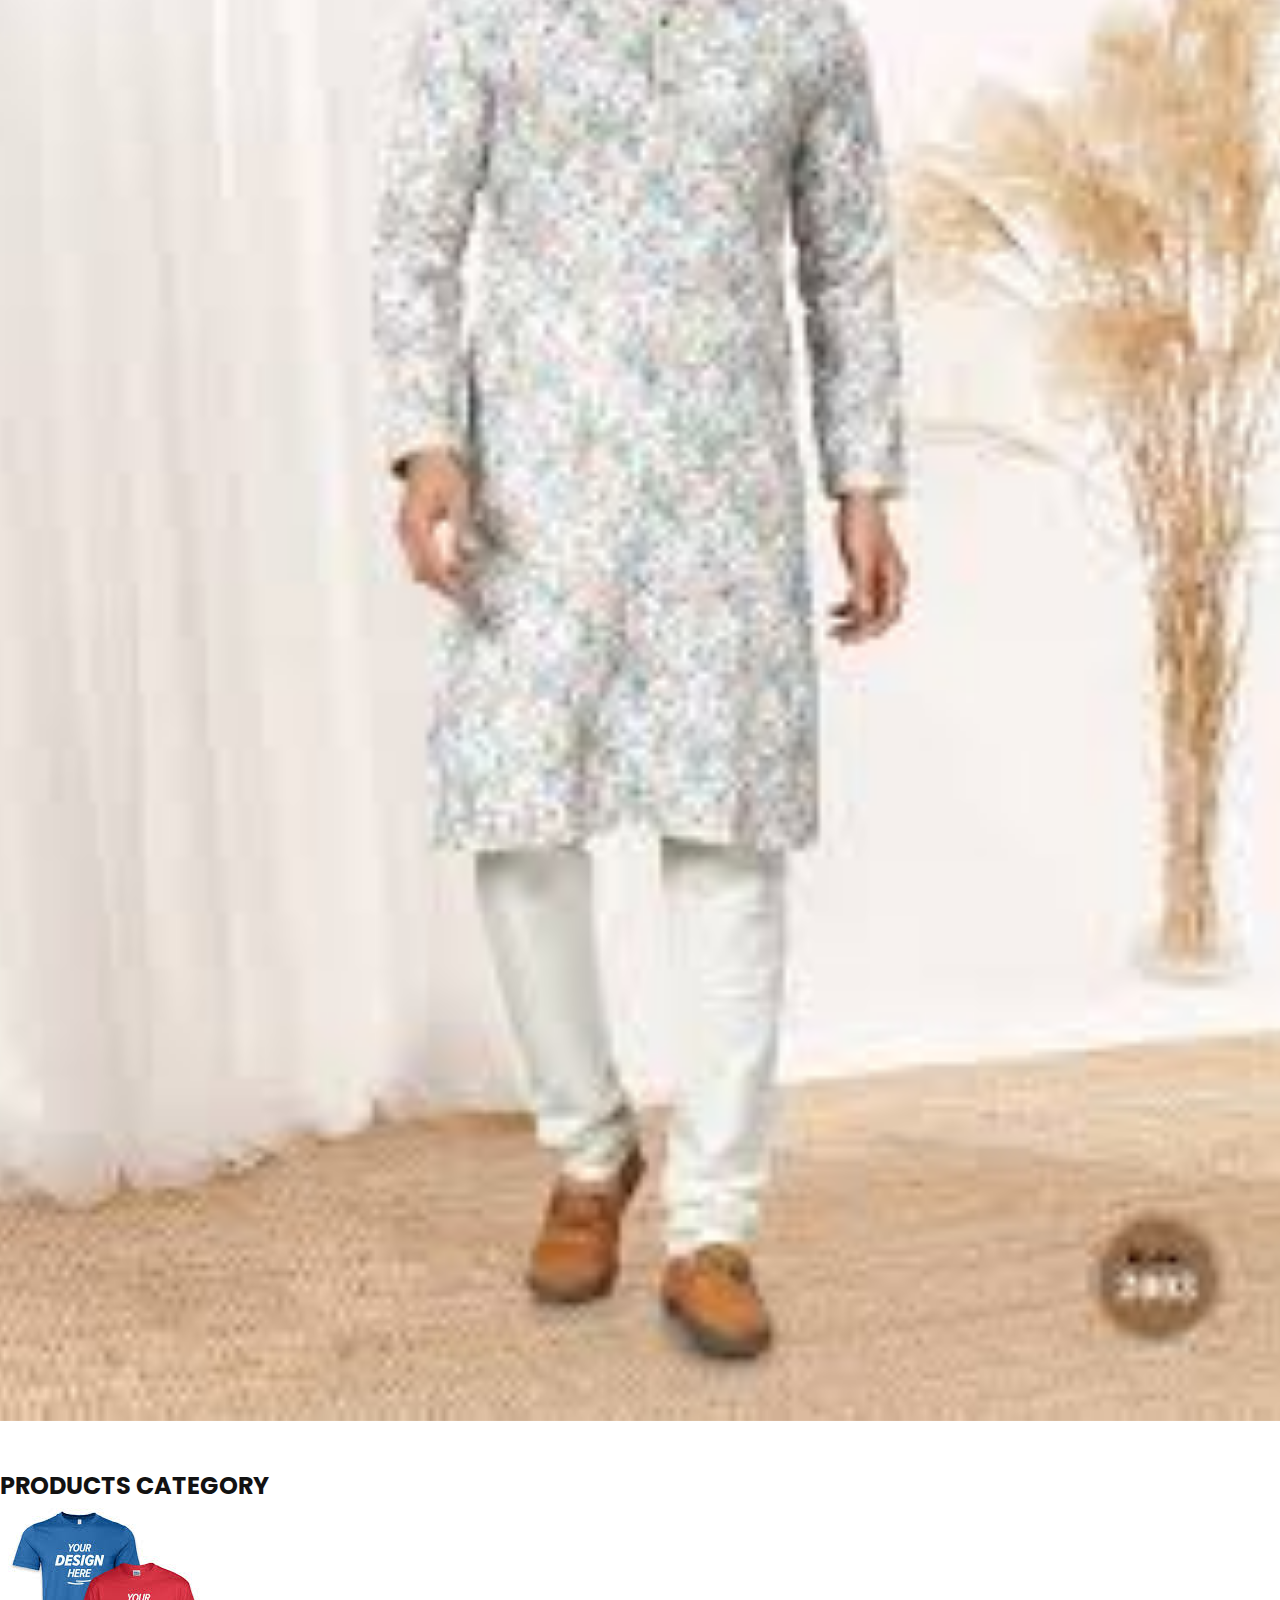
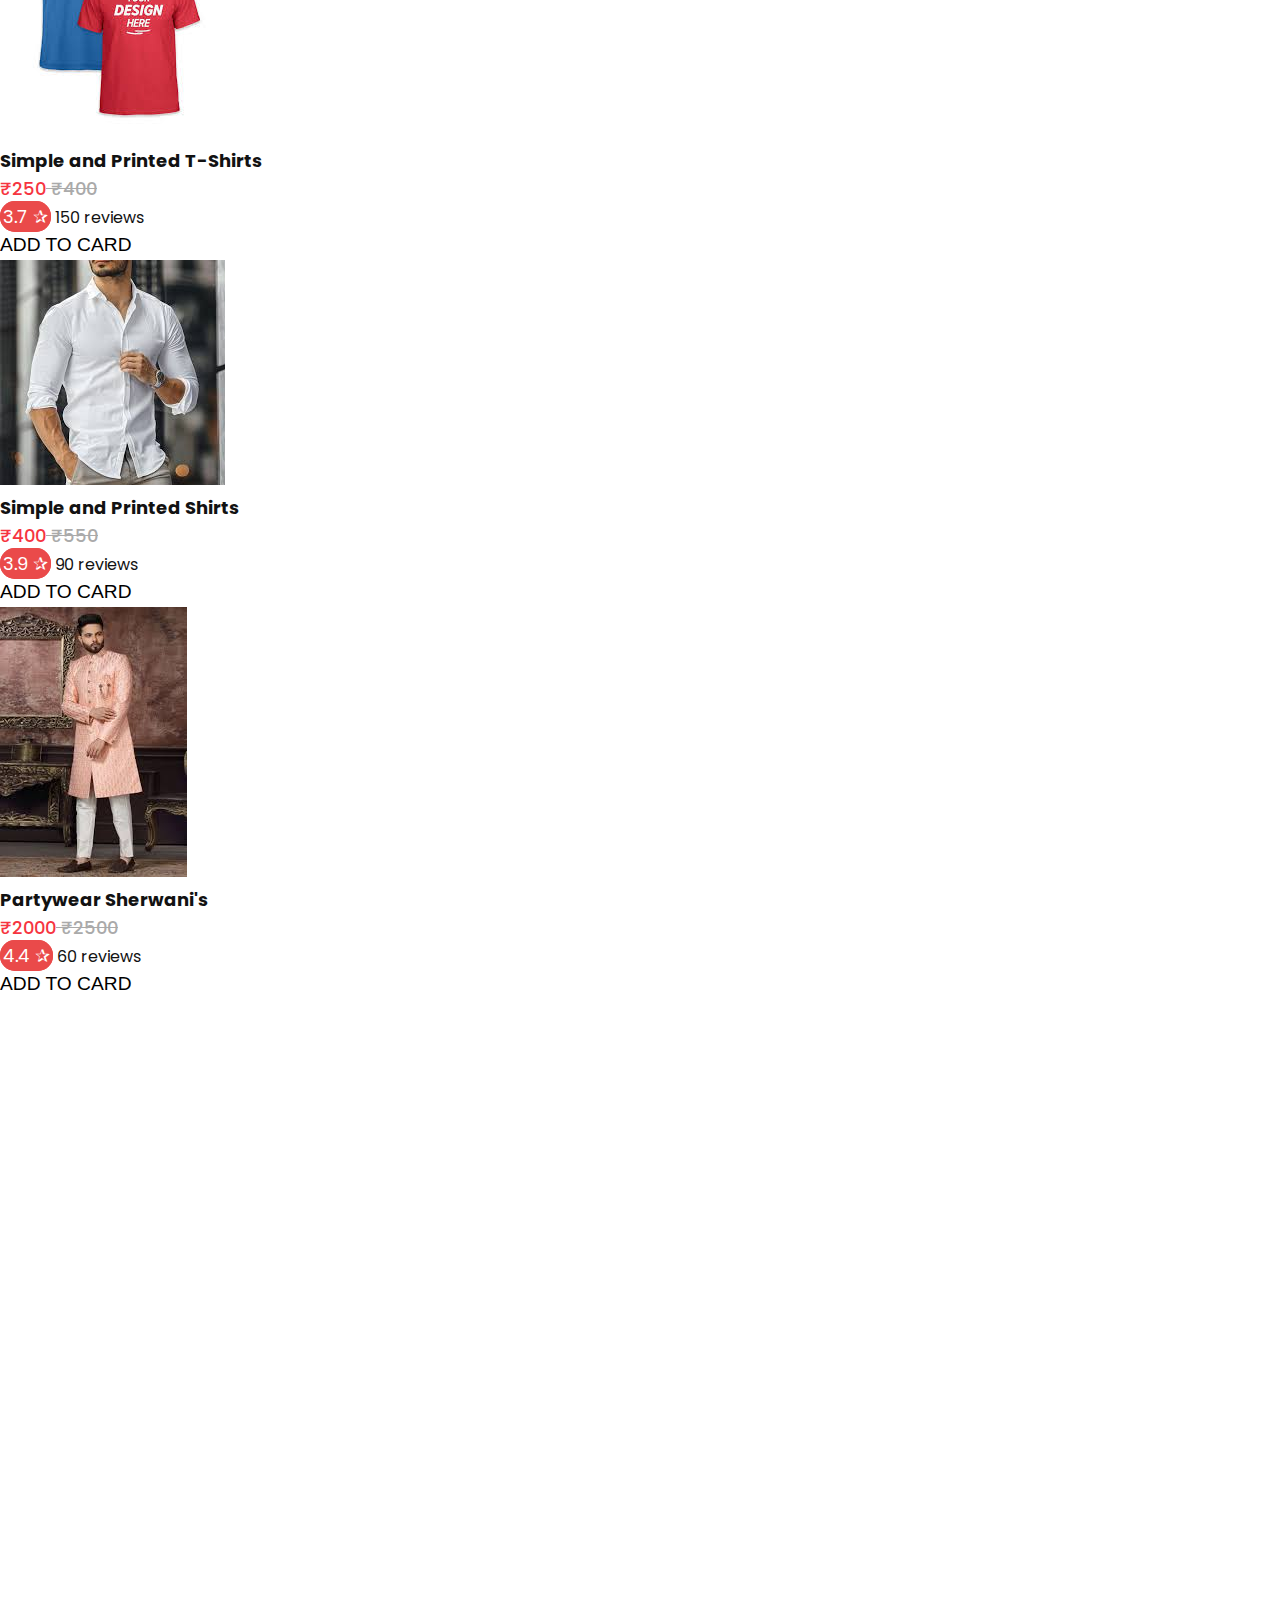
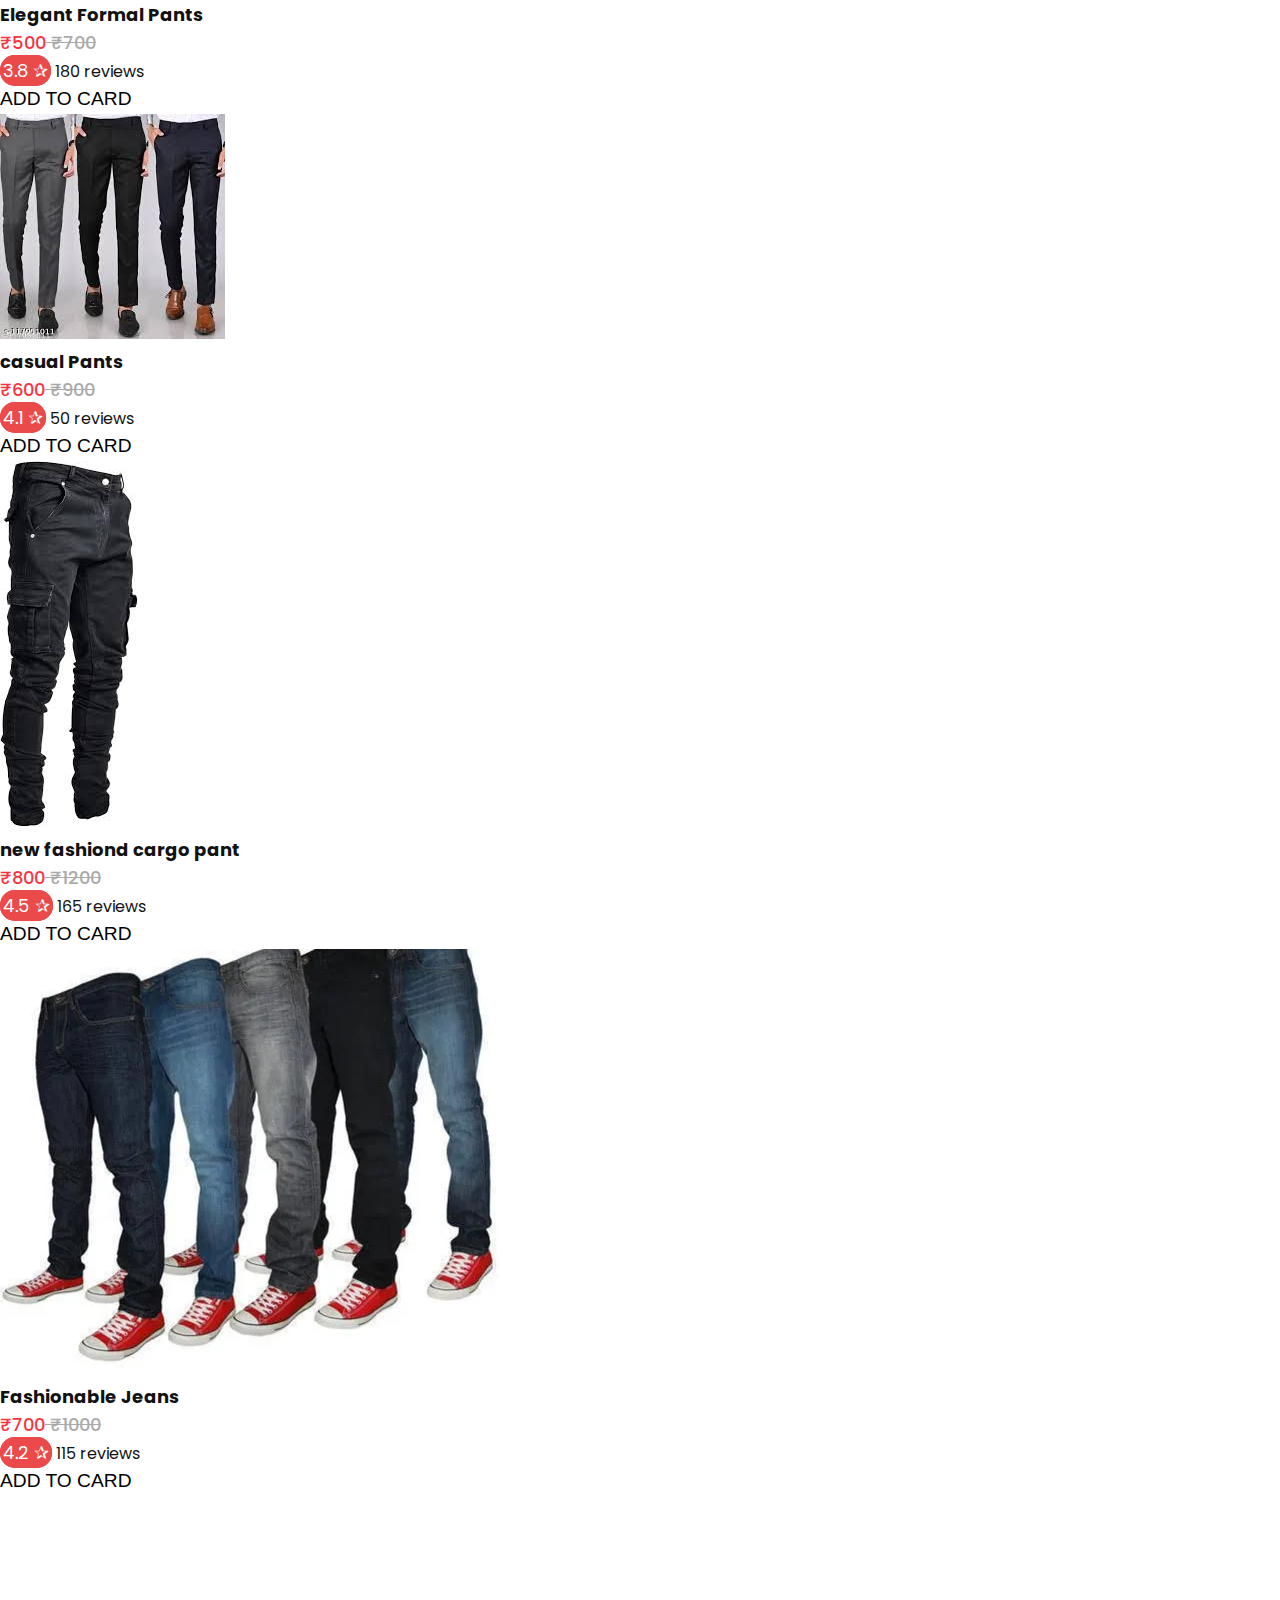
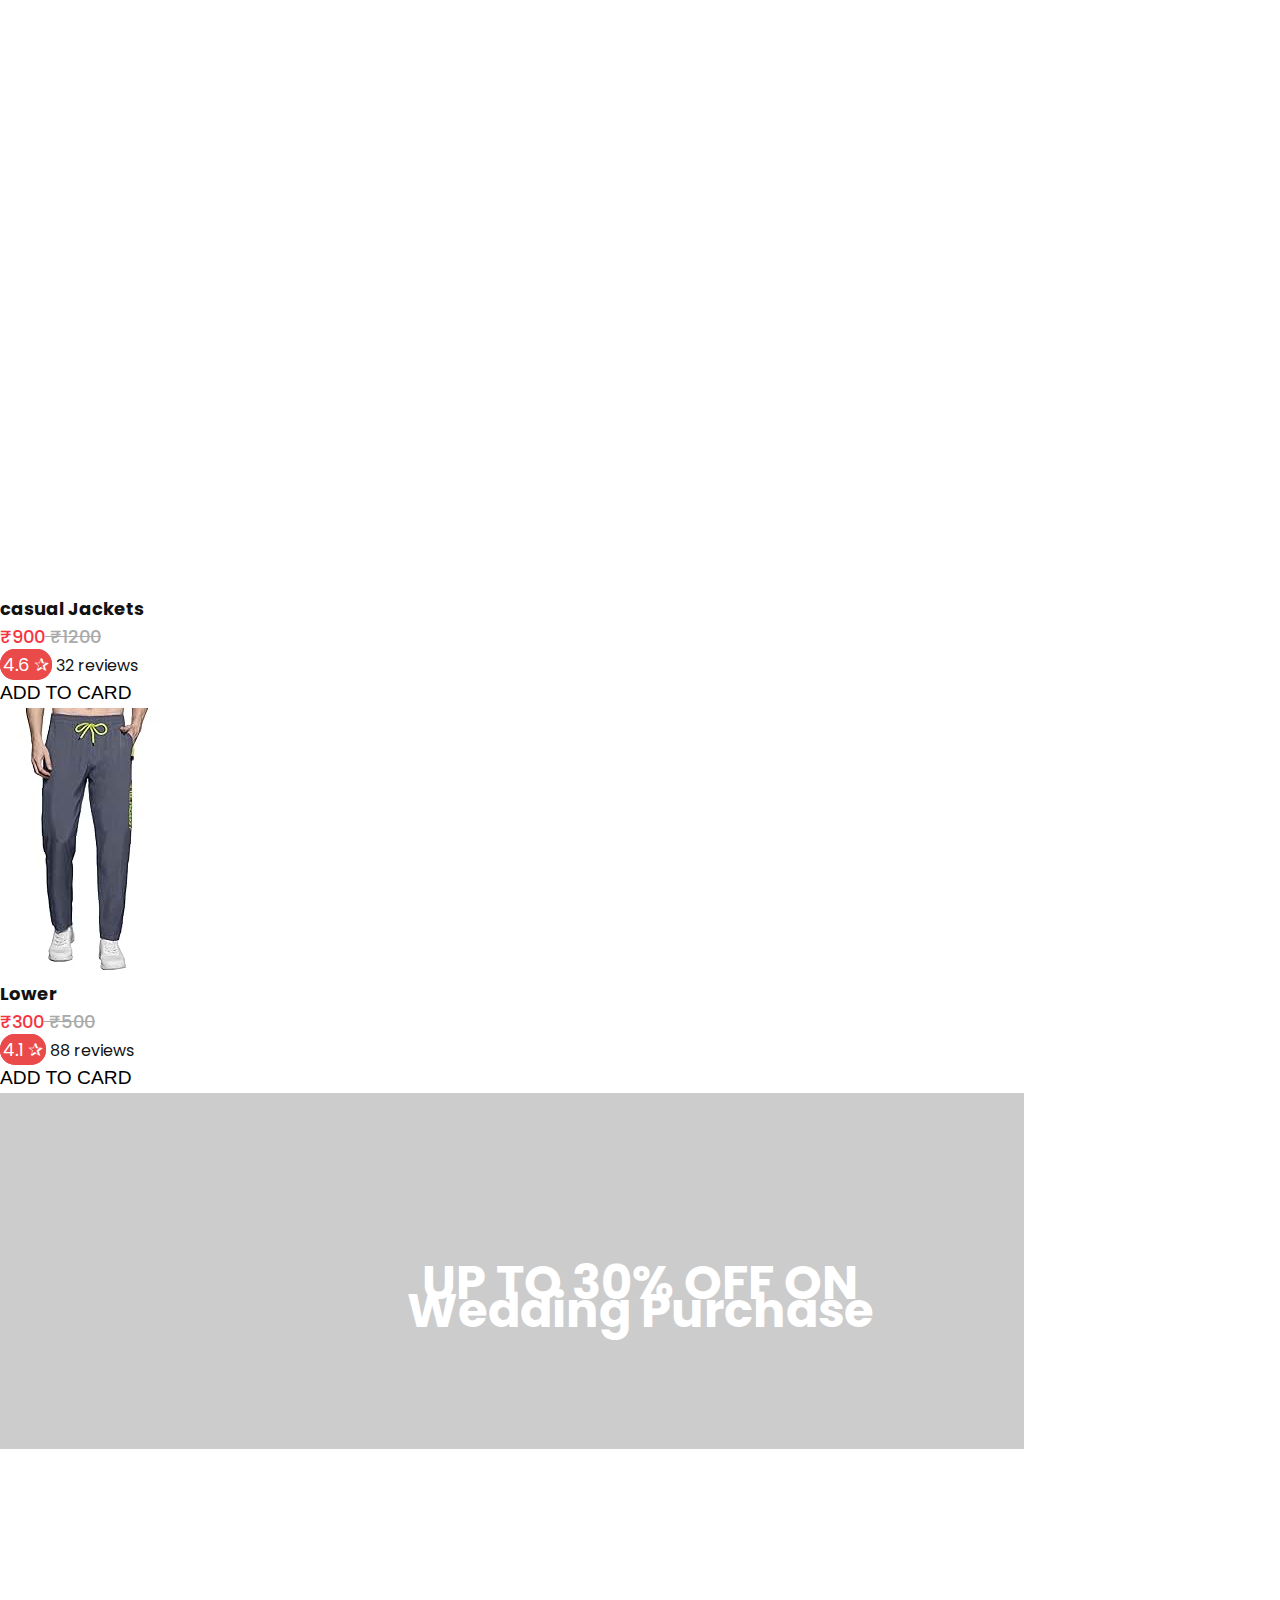
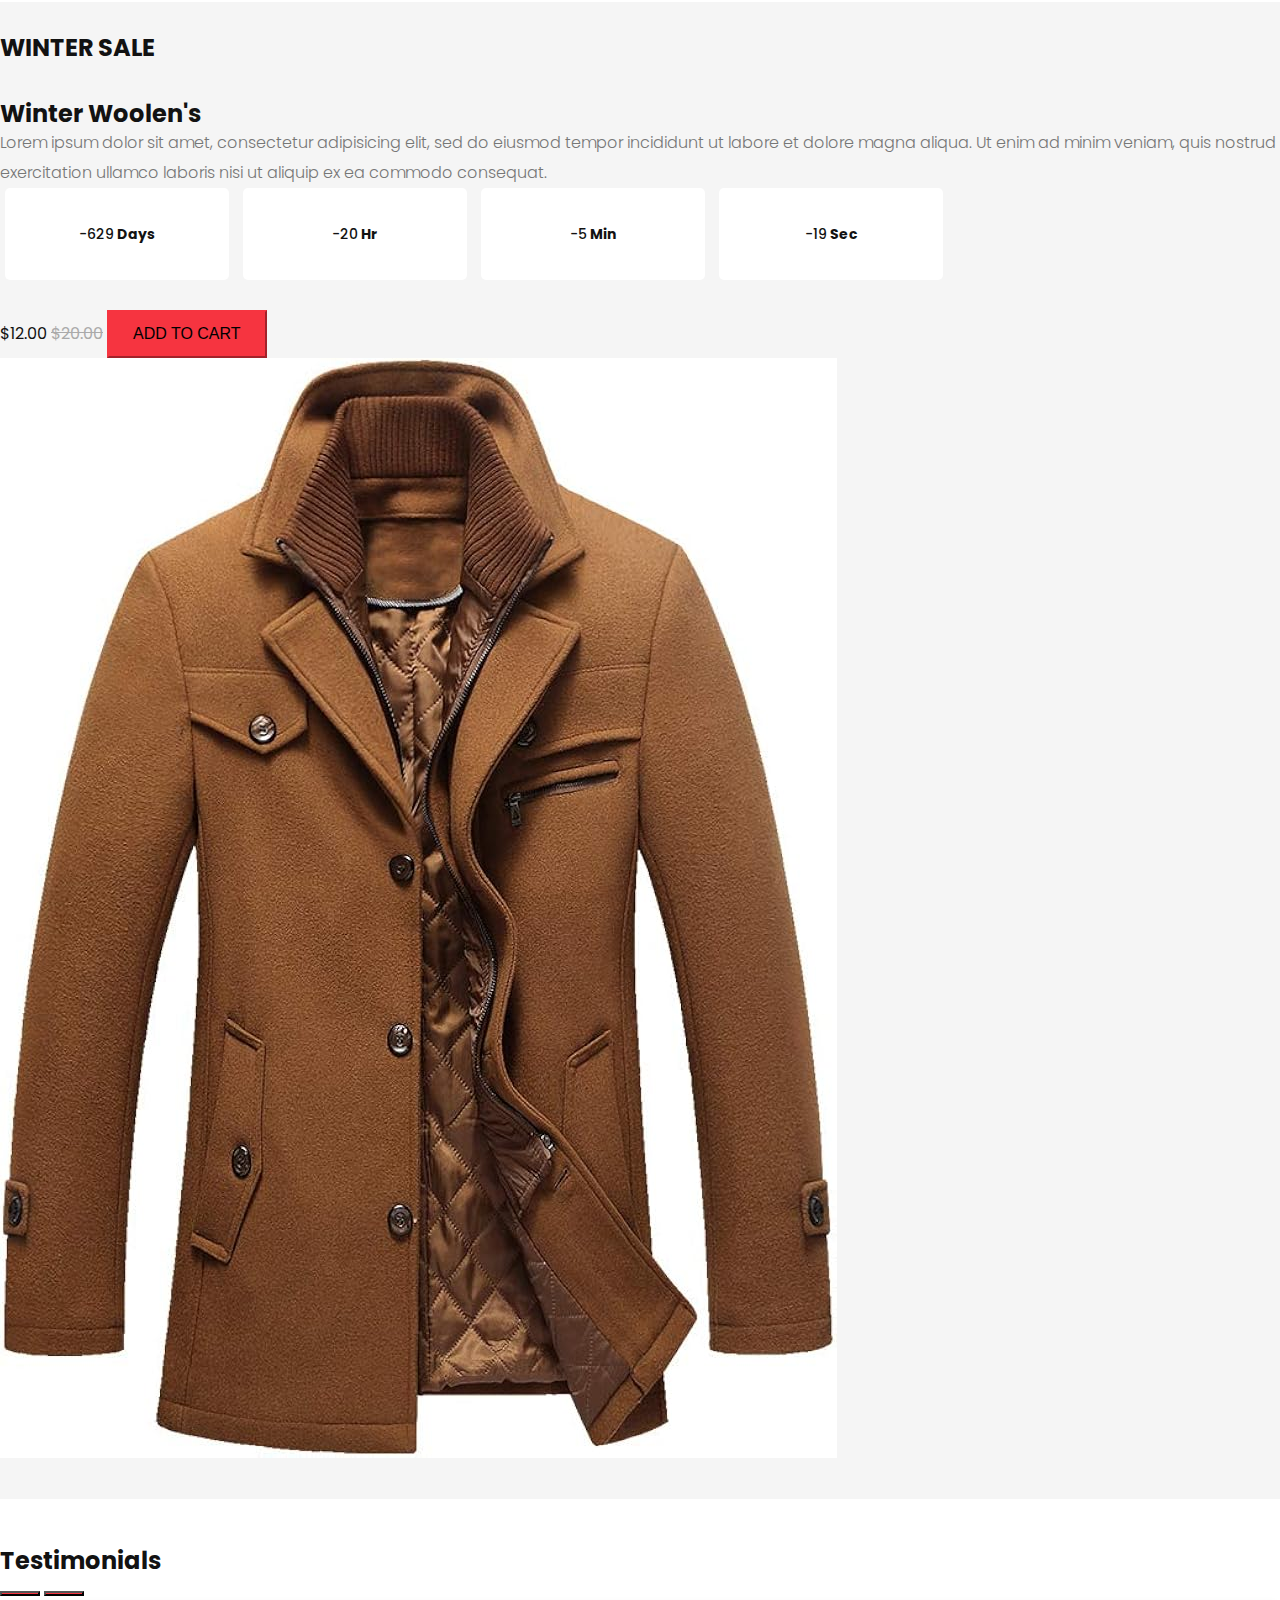
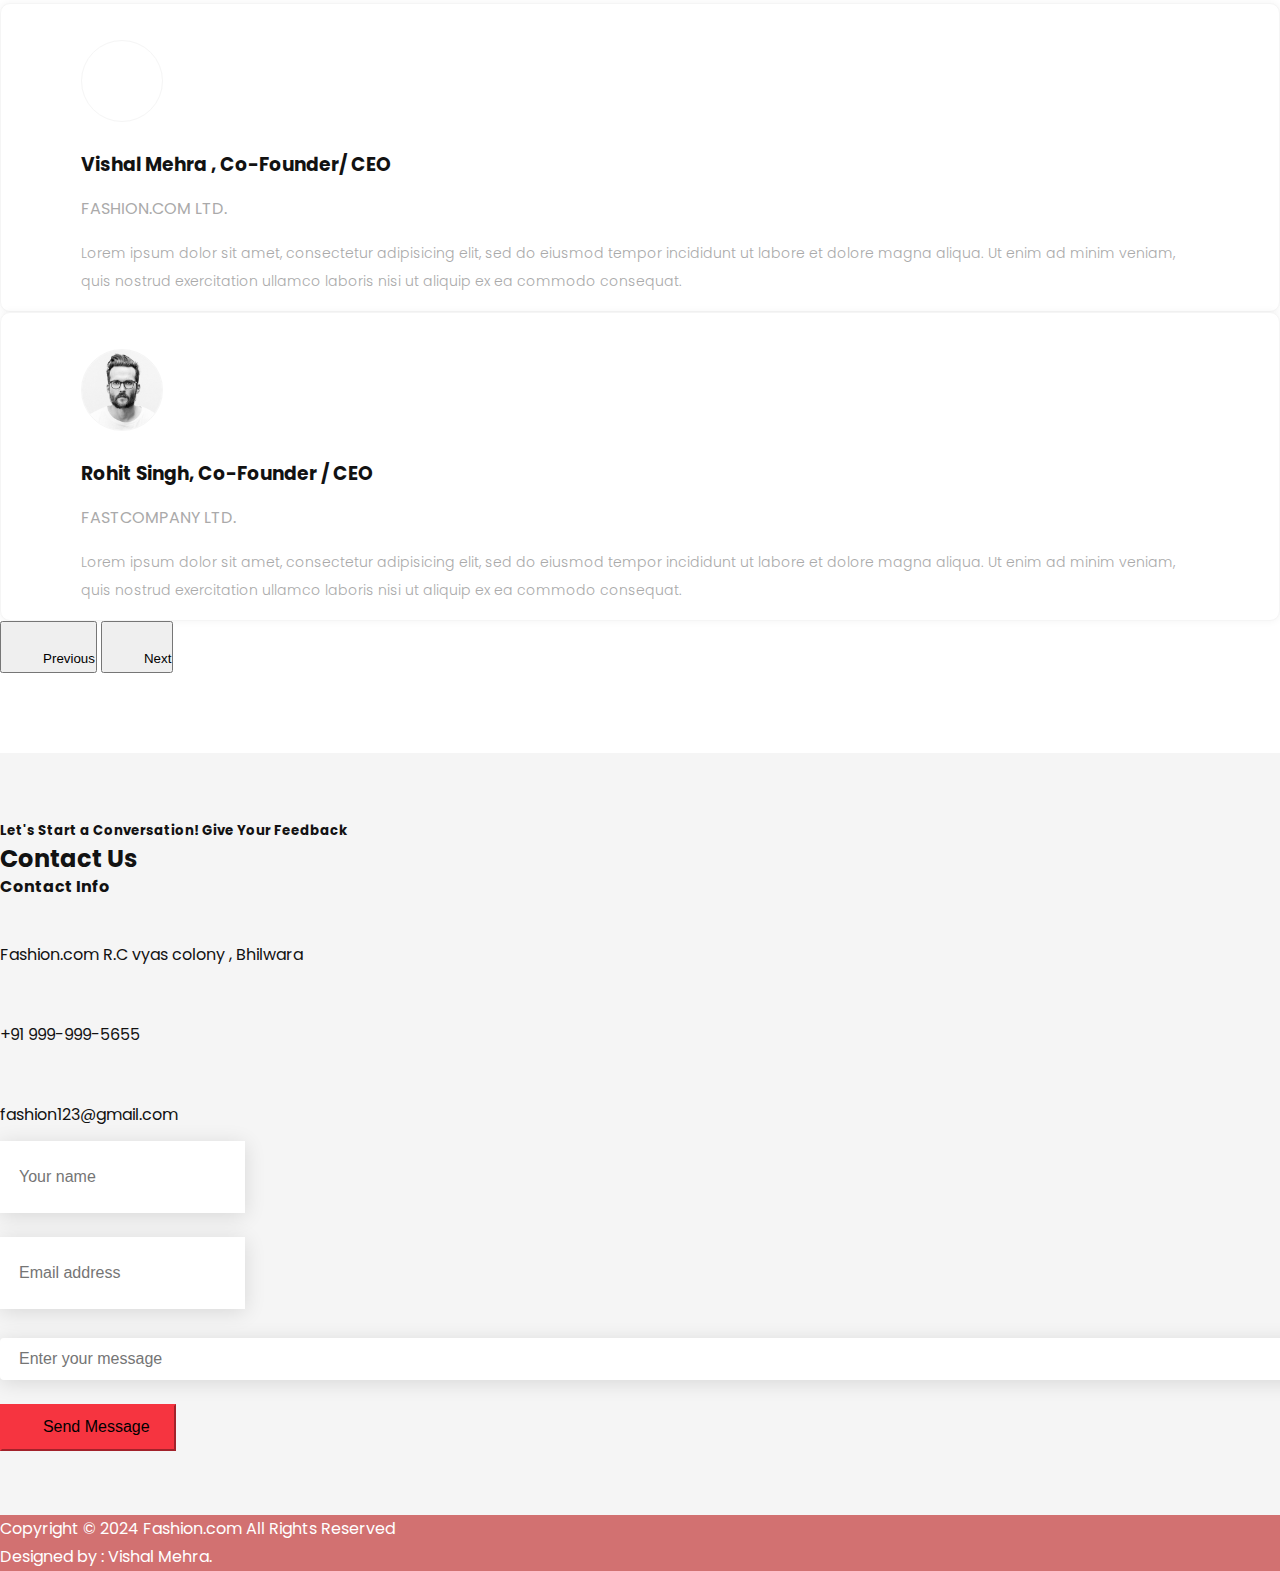
==== commit 56f8ff63: "fix the bug of pushing images" ====
--- a/index.html
+++ b/index.html
@@ -126,7 +126,7 @@
               <div class="offer-box text-center position-relative">
                 <div class="offer-inner">
                   <div class="offer-image position-relative overflow-hidden">
-                    <img decoding="async" src="/asset/images/mens1.jpg" alt="Offers" class="img-fluid">
+                    <img decoding="async" src="./asset/images/mens1.jpg" alt="Offers" class="img-fluid">
                     <div class="offer-overlay"></div>
                   </div>
                   <div class="offer-info">
@@ -146,7 +146,7 @@
               <div class="offer-box text-center position-relative mb-4 mb-sm-0 mb-lg-0">
                 <div class="offer-inner">
                   <div class="offer-image position-relative overflow-hidden">
-                    <img decoding="async" src="/asset/images/fashion.png" alt="Offers" class="img-fluid">
+                    <img decoding="async" src="./asset/images/fashion.png" alt="Offers" class="img-fluid">
                     <div class="offer-overlay"></div>
                   </div>
                   <div class="offer-info">
@@ -163,7 +163,7 @@
               <div class="offer-box text-center position-relative">
                 <div class="offer-inner">
                   <div class="offer-image position-relative overflow-hidden">
-                    <img decoding="async" src="/asset/images/sherwani.jpg" alt="Offers" class="img-fluid">
+                    <img decoding="async" src="./asset/images/sherwani.jpg" alt="Offers" class="img-fluid">
                     <div class="offer-overlay"></div>
                   </div>
                   <div class="offer-info">
@@ -220,7 +220,7 @@
             <div class="product-list">
               <div class="product-image position-relative">
                 <span class="sale">Sale</span>
-                <img decoding="async" src="/asset/images/tshirt.jpg" alt="" class="img-fluid product-image-first">
+                <img decoding="async" src="./asset/images/tshirt.jpg" alt="" class="img-fluid product-image-first">
                 <img decoding="async" src="" alt="products" class="img-fluid product-image-secondary">
               </div>
               <div class="product-name pt-3">
@@ -237,7 +237,7 @@
           <a href="#" class="d-block text-center mb-4">
             <div class="product-list">
               <div class="product-image position-relative">
-                <img decoding="async" src="/asset/images/shirt.jpg" alt="products"
+                <img decoding="async" src="./asset/images/shirt.jpg" alt="products"
                   class="img-fluid product-image-first">
 
               </div>
@@ -255,7 +255,7 @@
           <a href="#" class="d-block text-center mb-4">
             <div class="product-list">
               <div class="product-image position-relative">
-                <img decoding="async" src="/asset/images/kurtapajama.jpg" alt="products"
+                <img decoding="async" src="./asset/images/kurtapajama.jpg" alt="products"
                   class="img-fluid product-image-first">
                 <img decoding="async" src="" alt="" class="img-fluid product-image-secondary">
               </div>
@@ -375,7 +375,7 @@
       <div class="overflow-hidden my-5">
         <div class="row">
           <div class="col-sm-12 up_to_off">
-            <img decoding="async" src="/asset/images/long4.jpg" alt="offers" class="img-fluid w-100 ">
+            <img decoding="async" src="./asset/images/long4.jpg" alt="offers" class="img-fluid w-100 ">
             <div class="up_to_content">
               <h2>UP TO 30% OFF ON Wedding Purchase</h2>
             </div>
--- a/asset/css files/mystyle1.css
+++ b/asset/css files/mystyle1.css
@@ -94,10 +94,10 @@
     position:relative;
 } 
 .home .home-banner-1{
-    background-image:url('/asset/images/crousal3.jpg');
+    background-image:url('./asset/images/crousal3.jpg');
 }
 .home .home-banner-2{
-    background-image:url('/asset/images/crousal4.jpg');
+    background-image:url('./asset/images/crousal4.jpg');
 }
 /* .home .home-banner-3{
     background-image:url('/asset/images/crousal4.png');
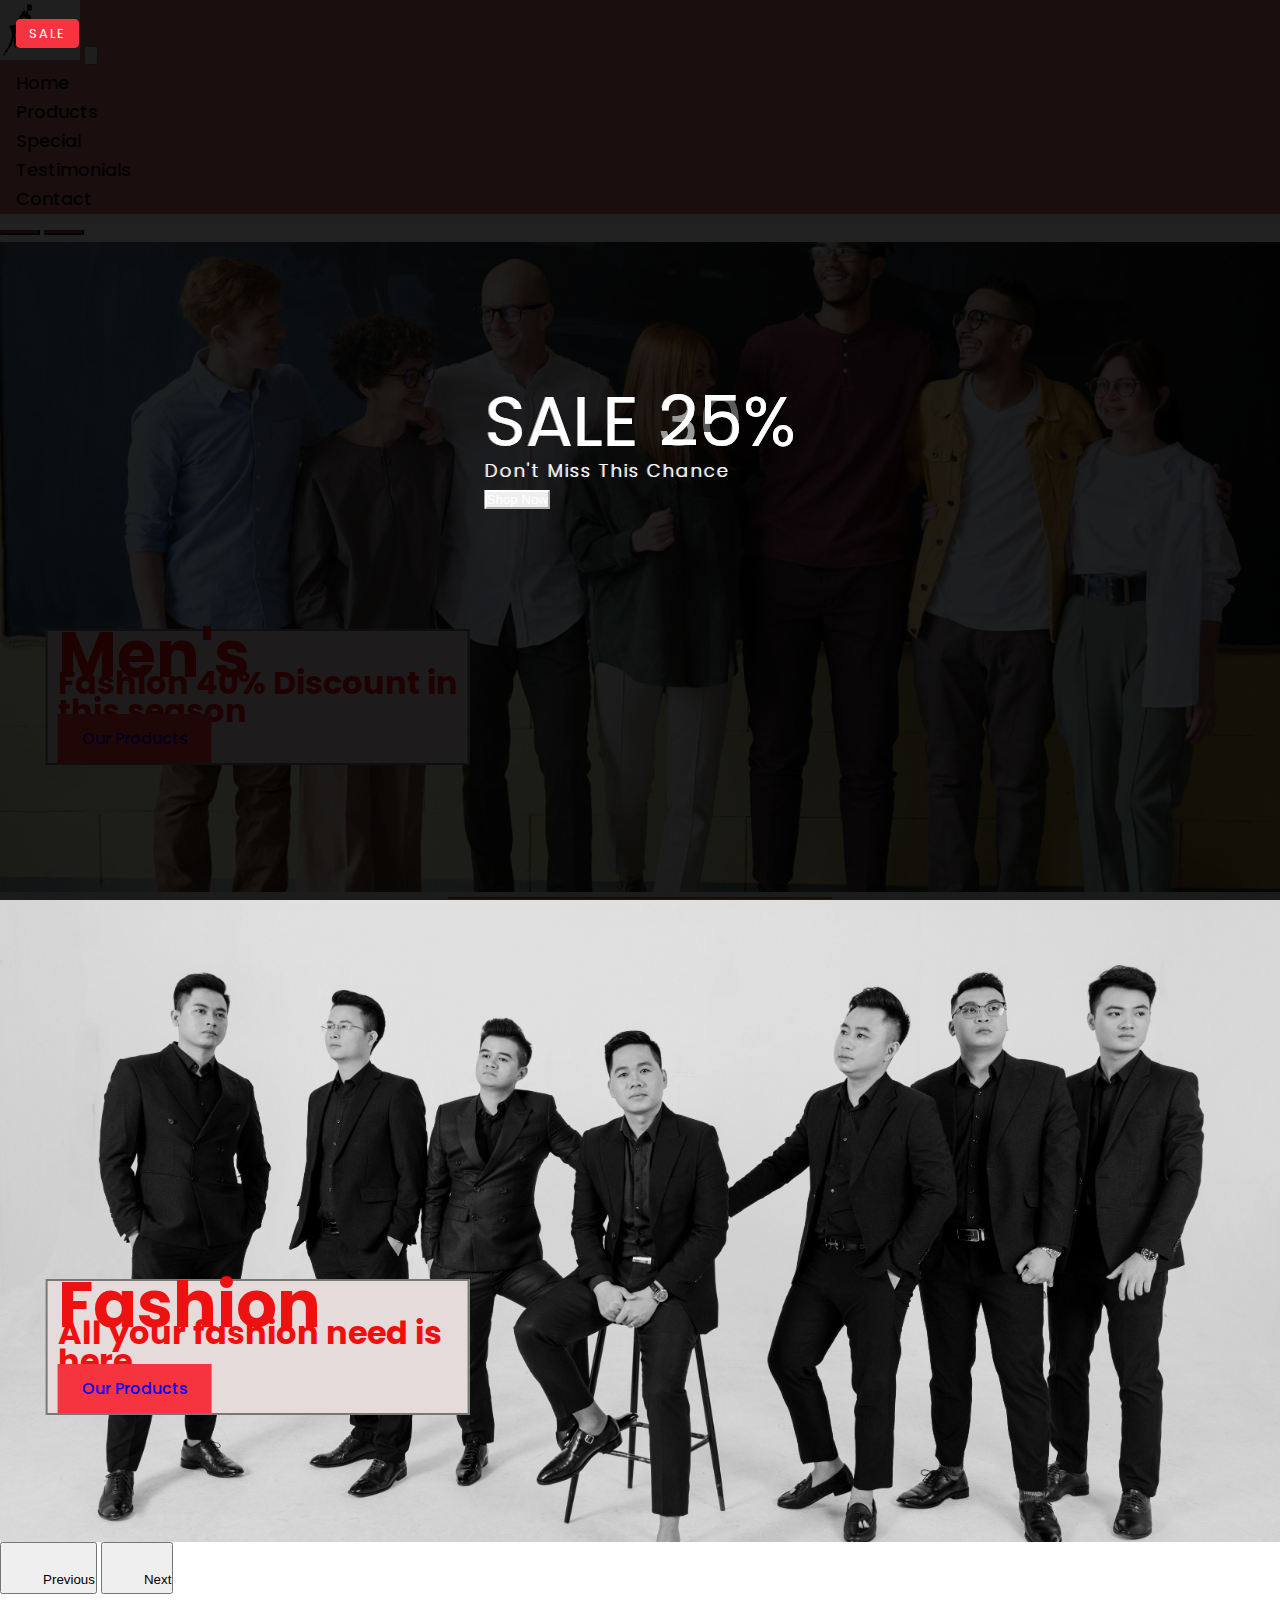
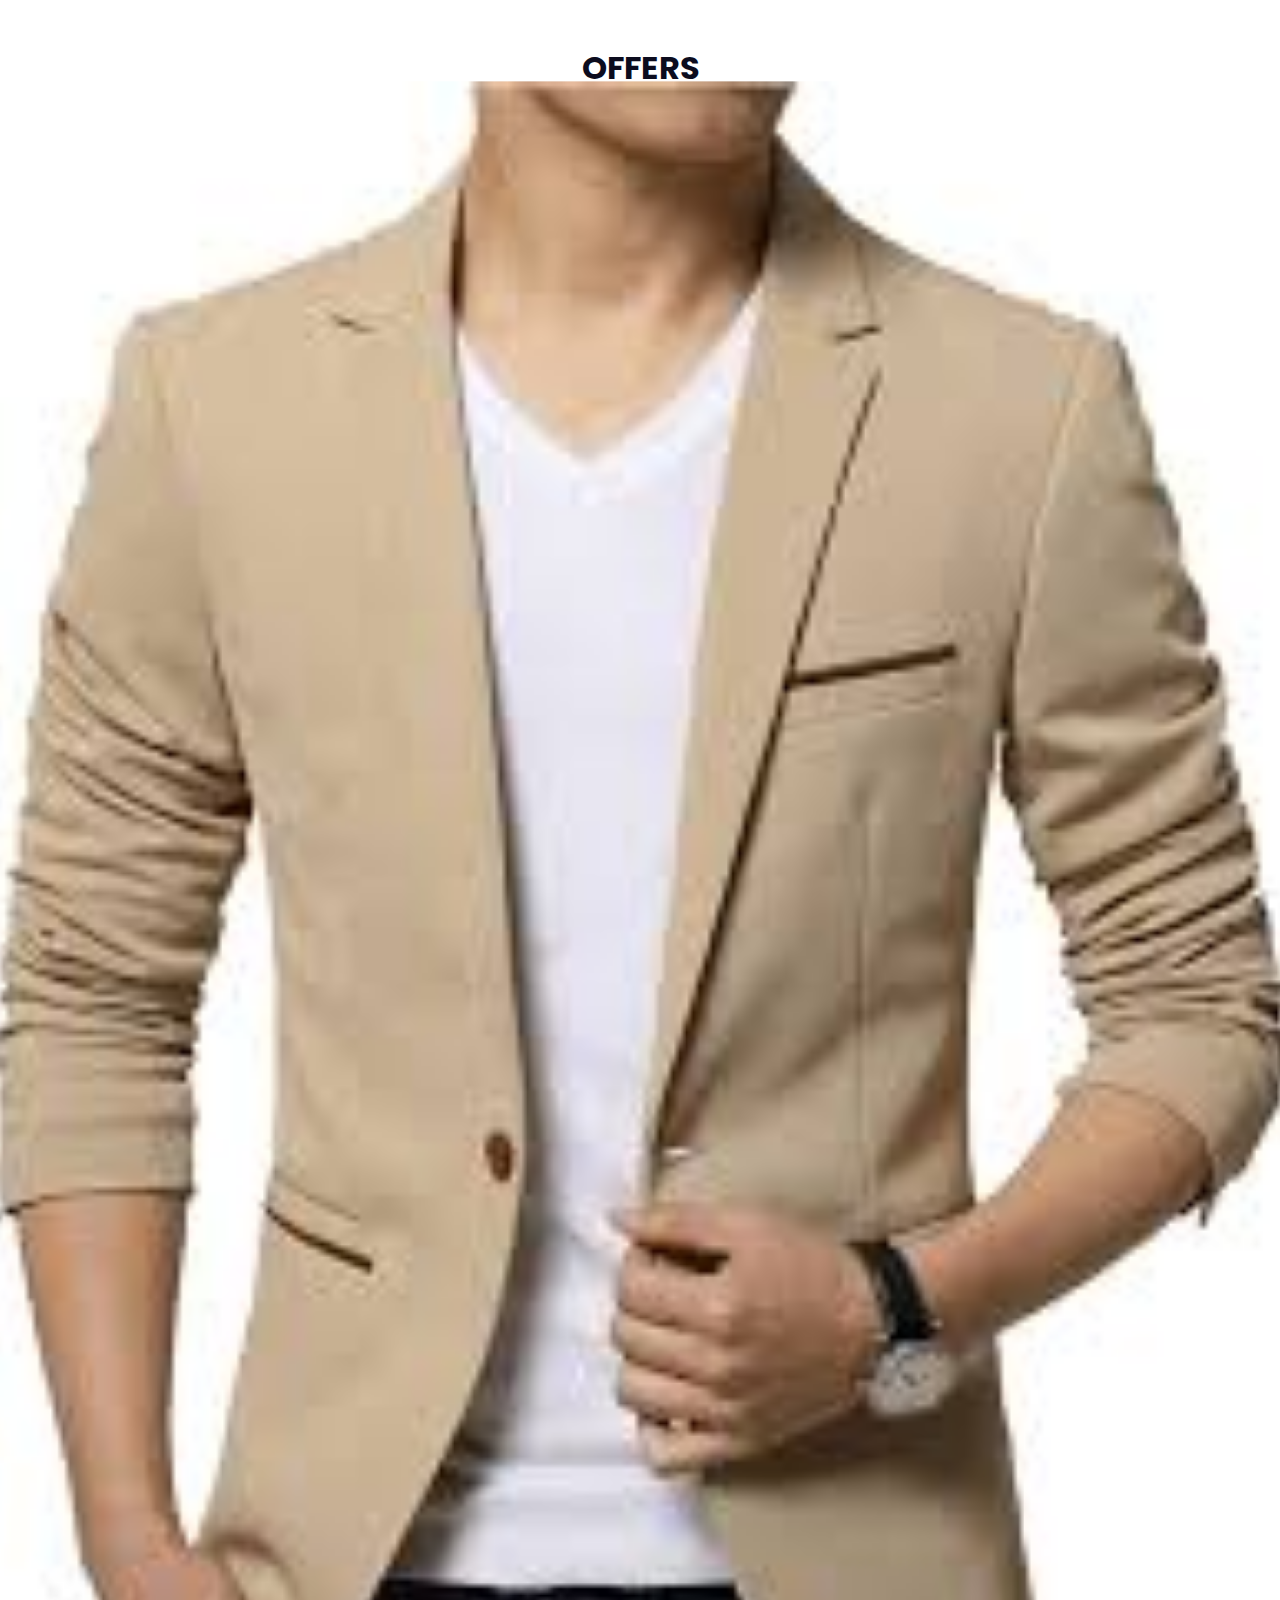
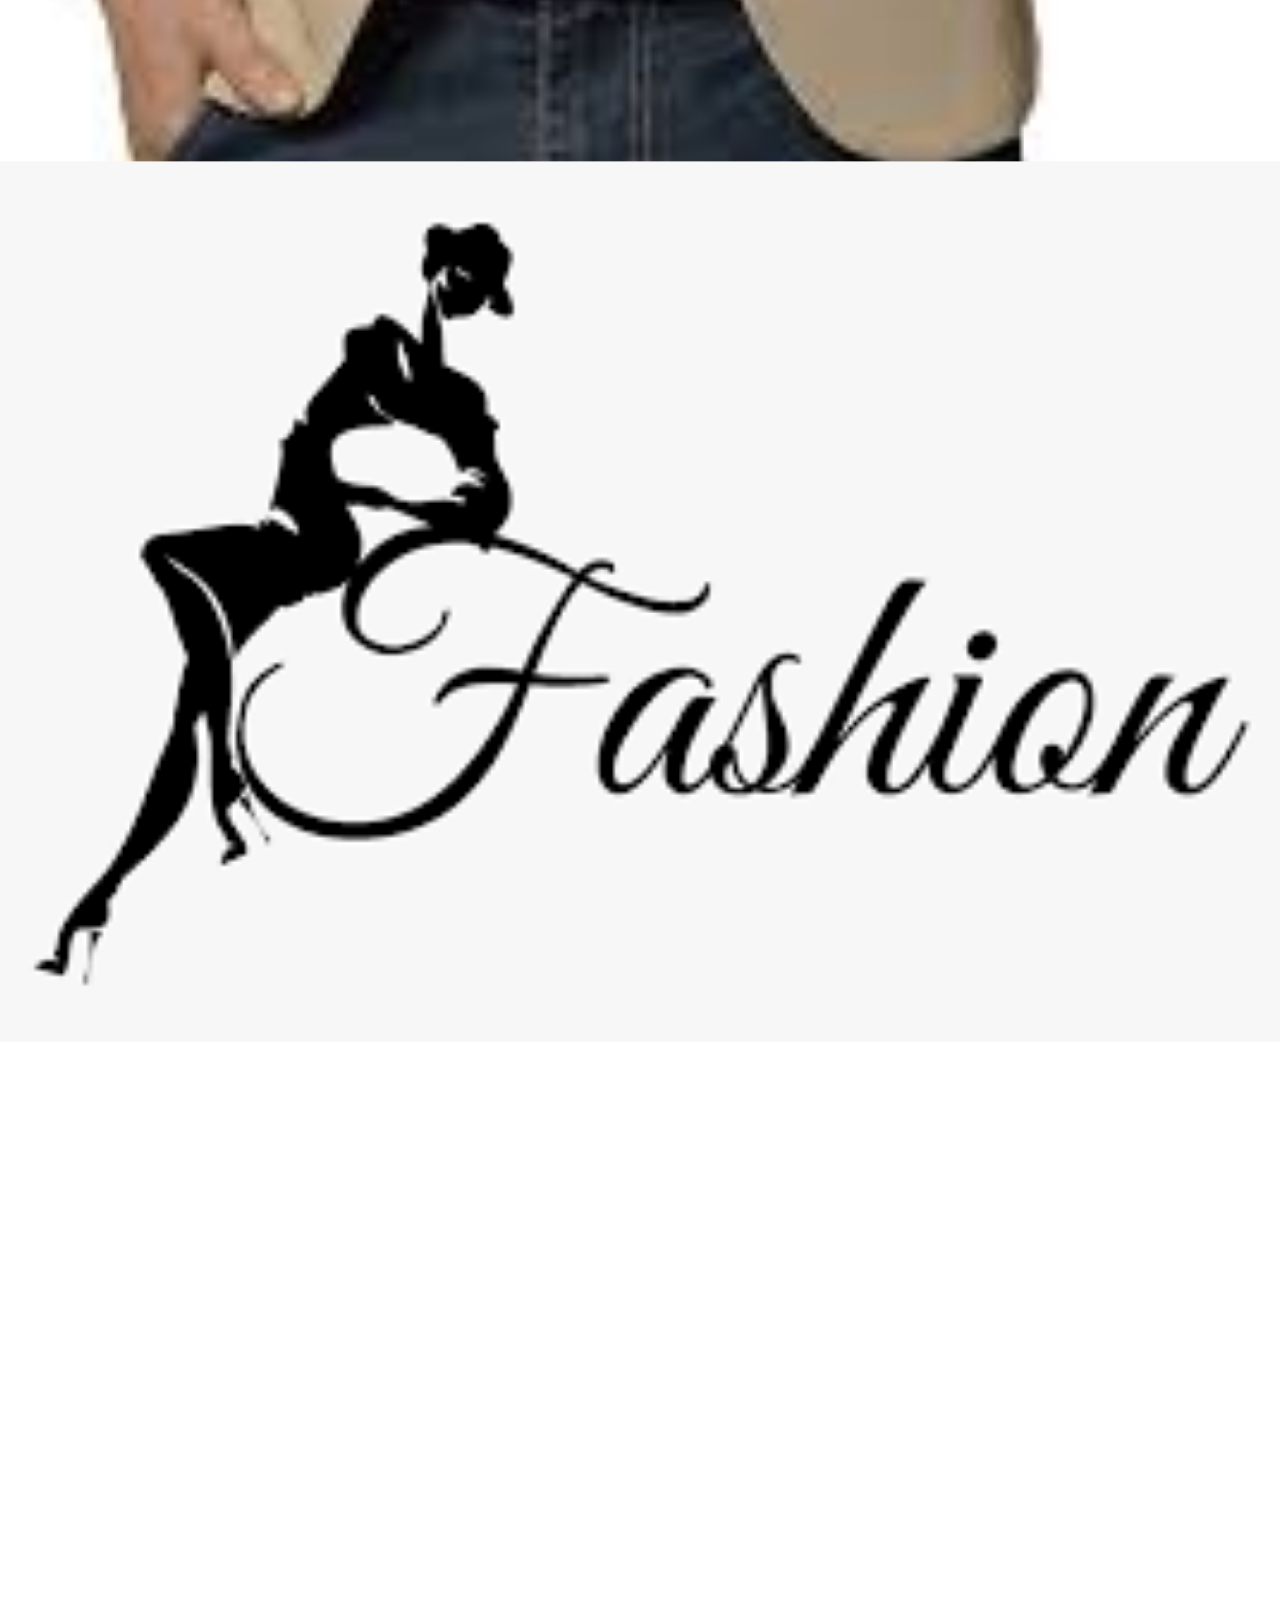
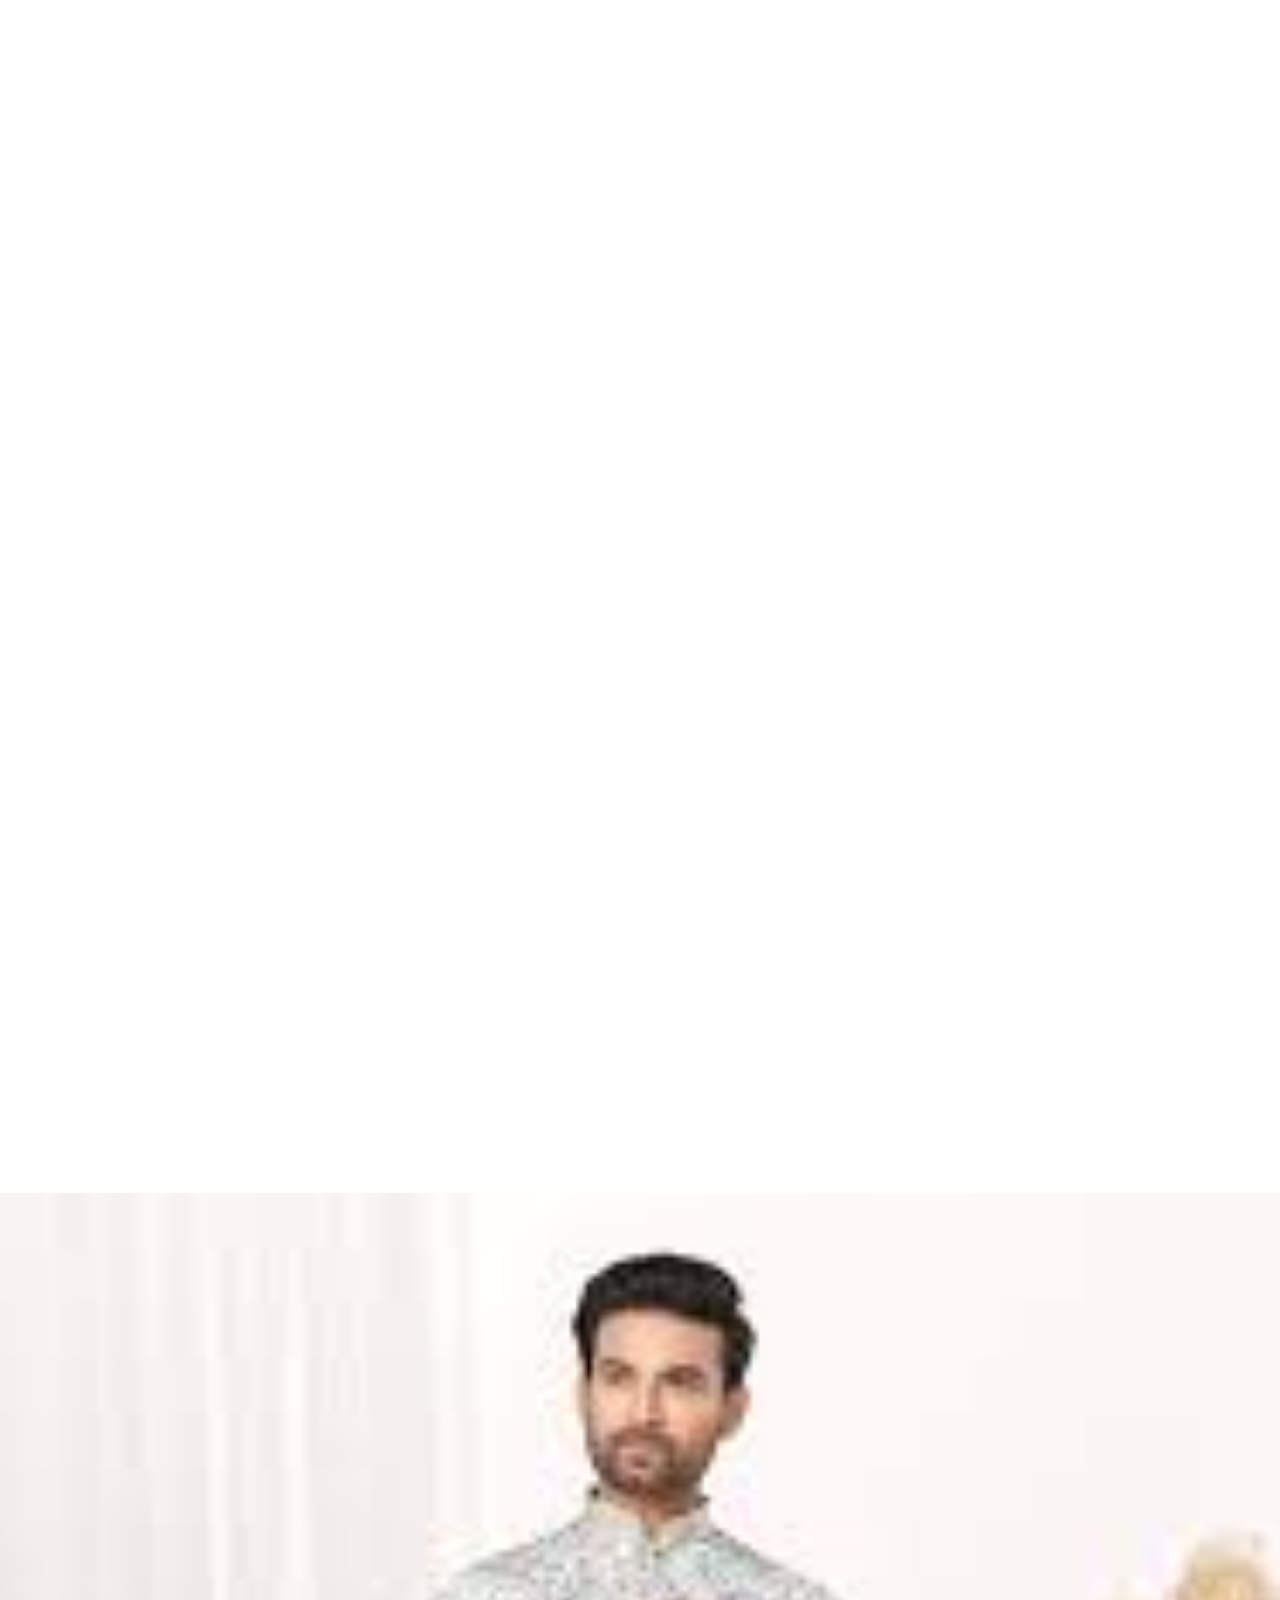
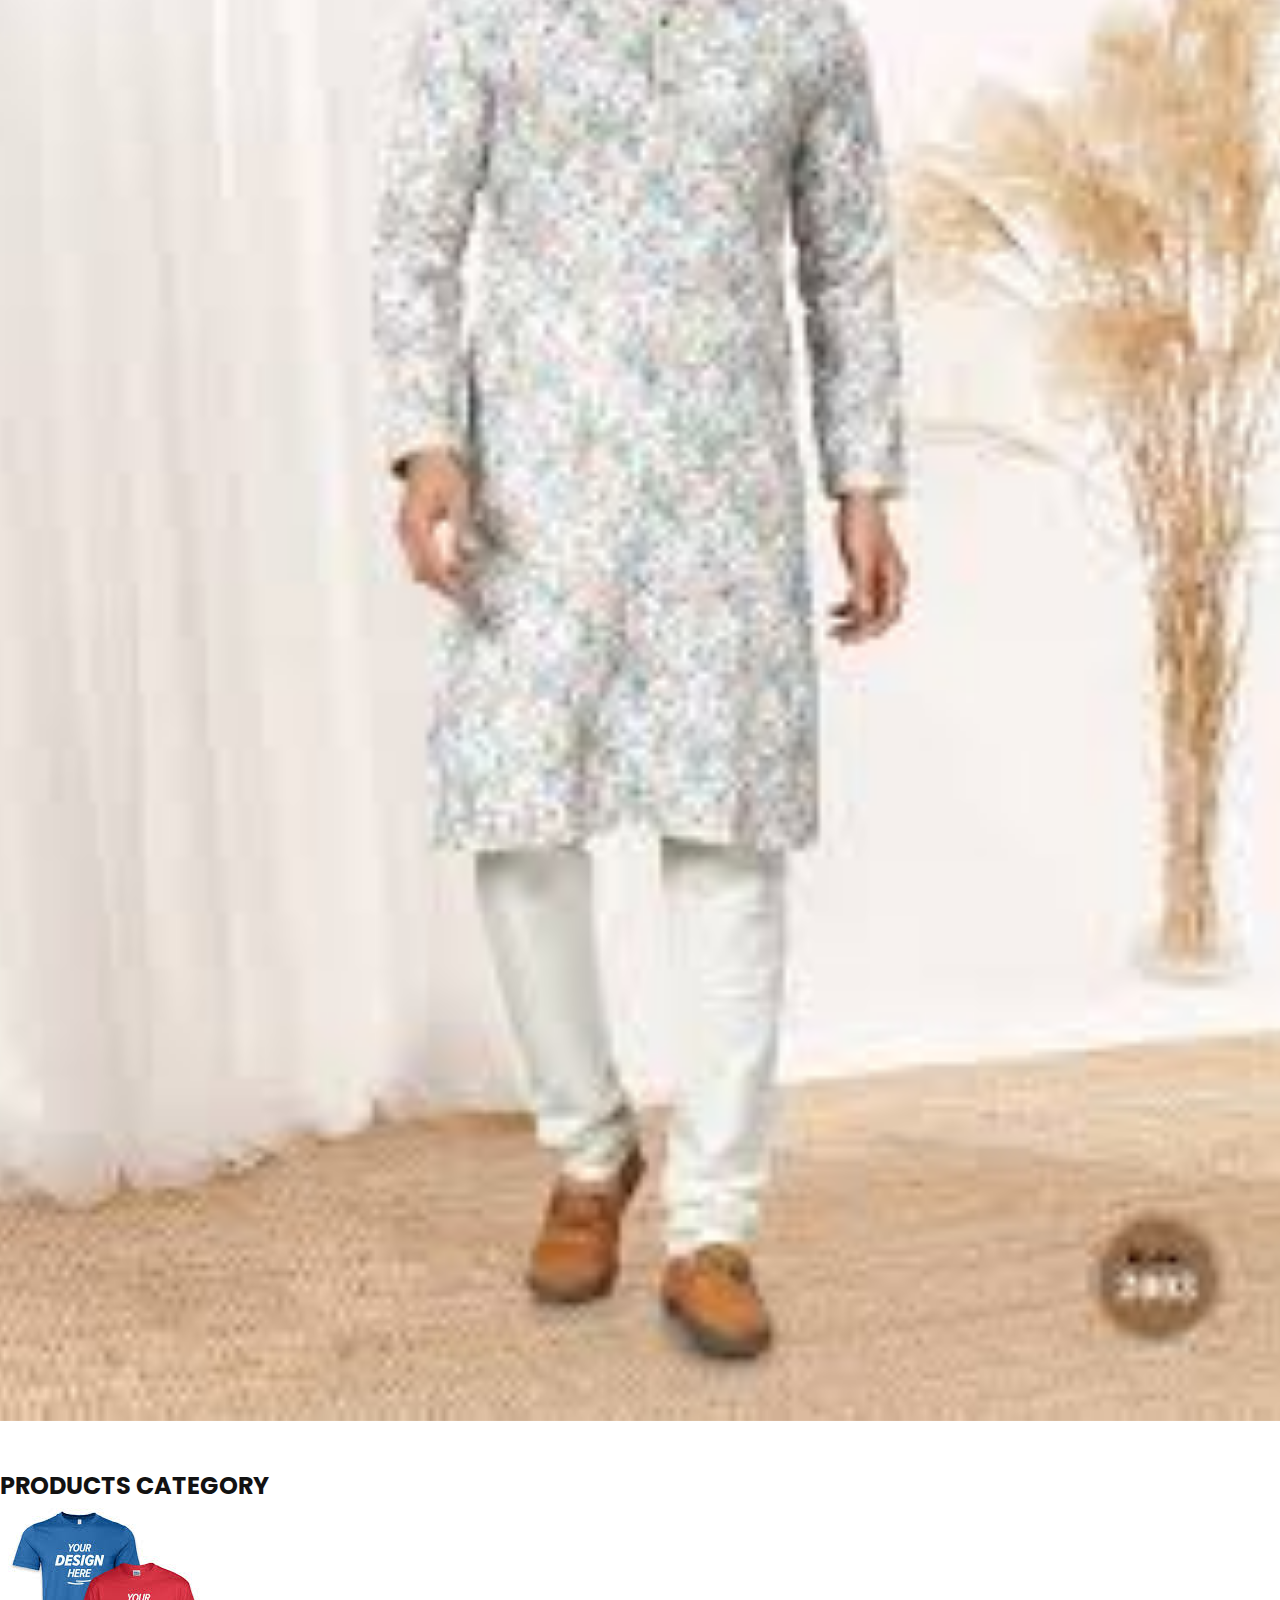
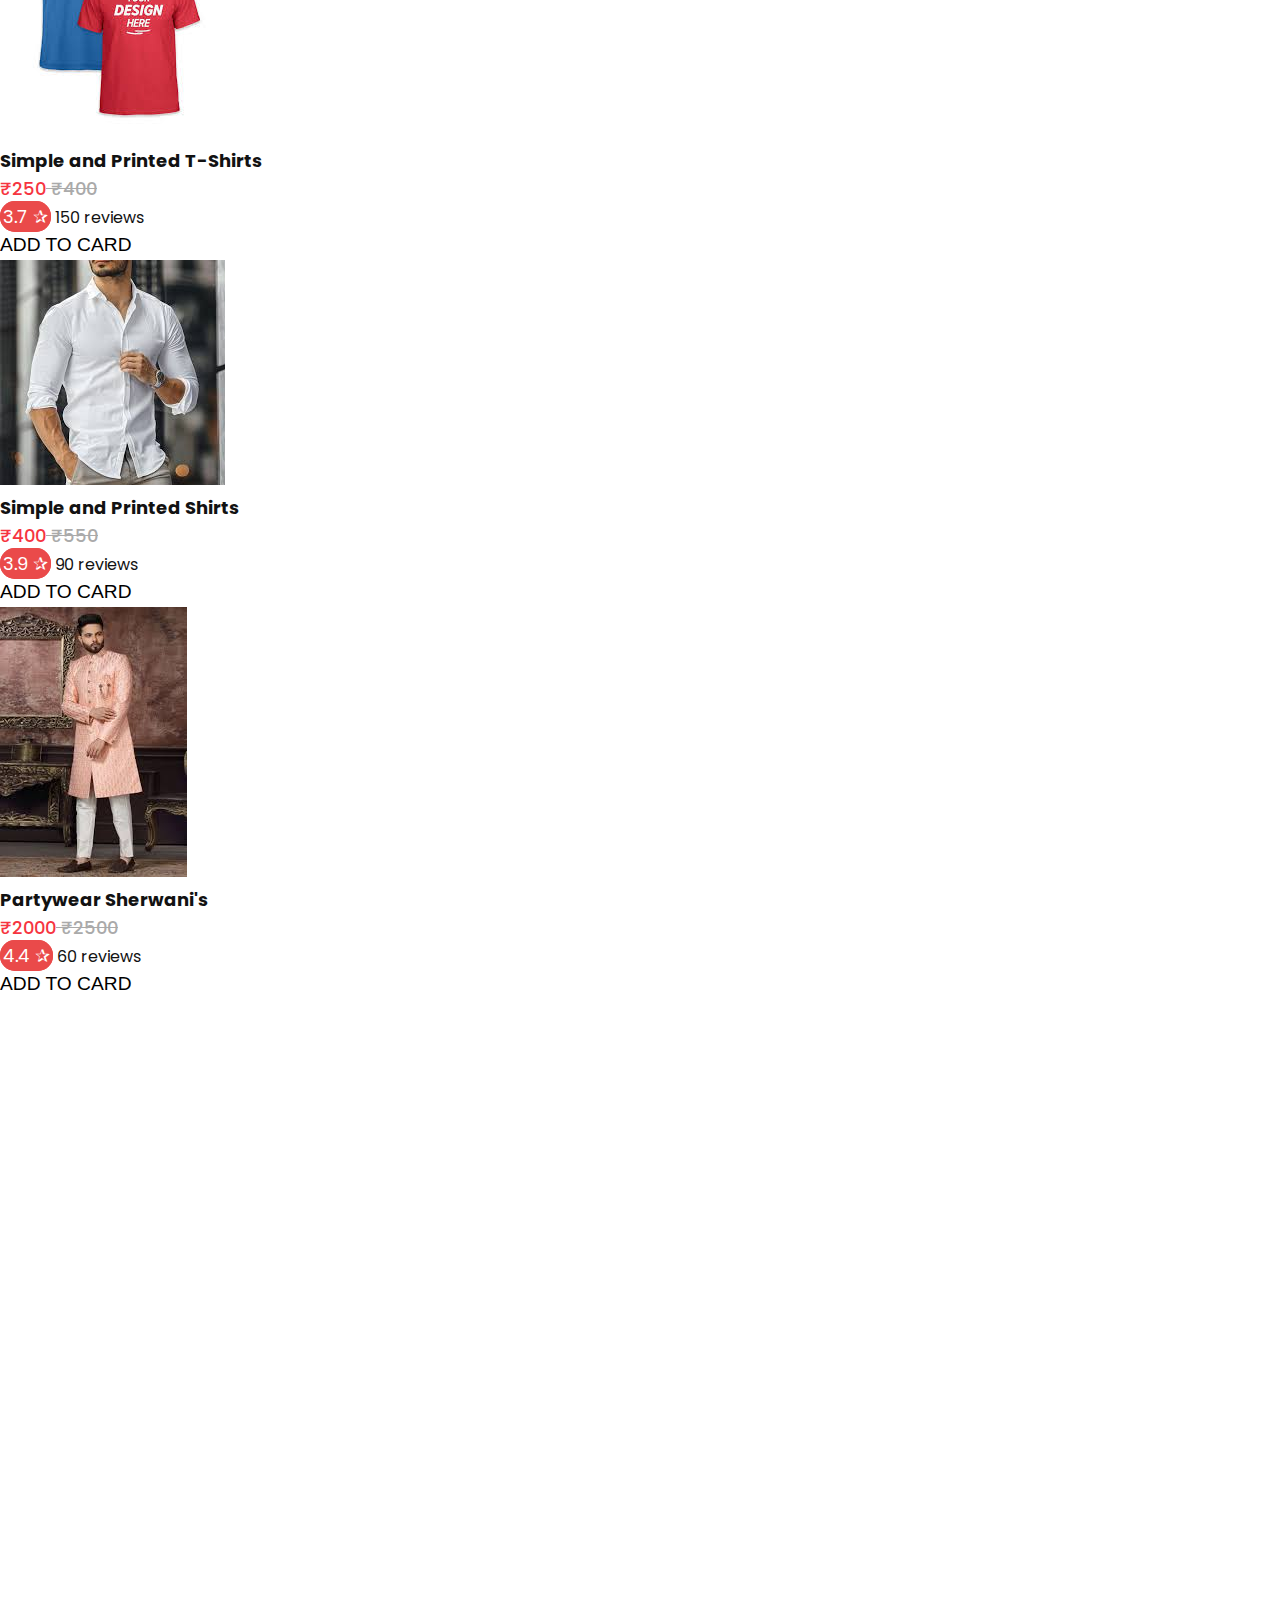
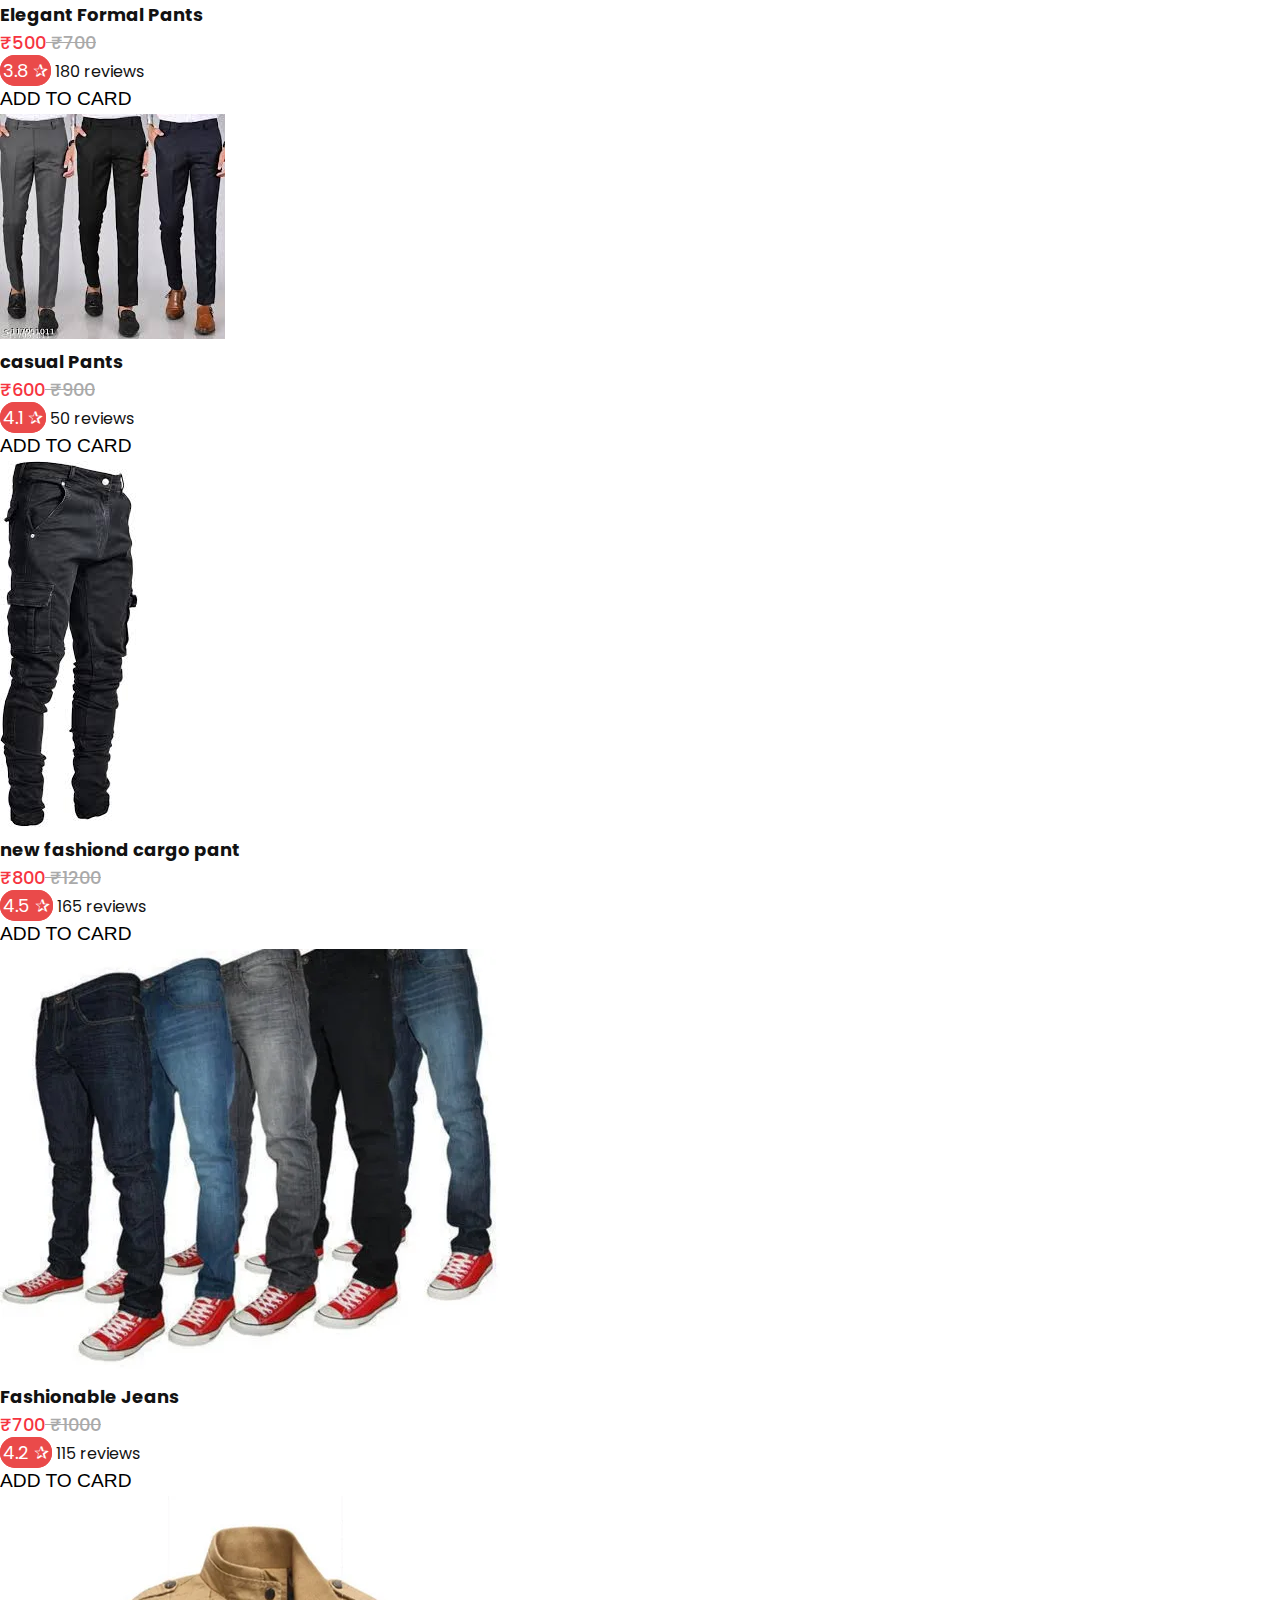
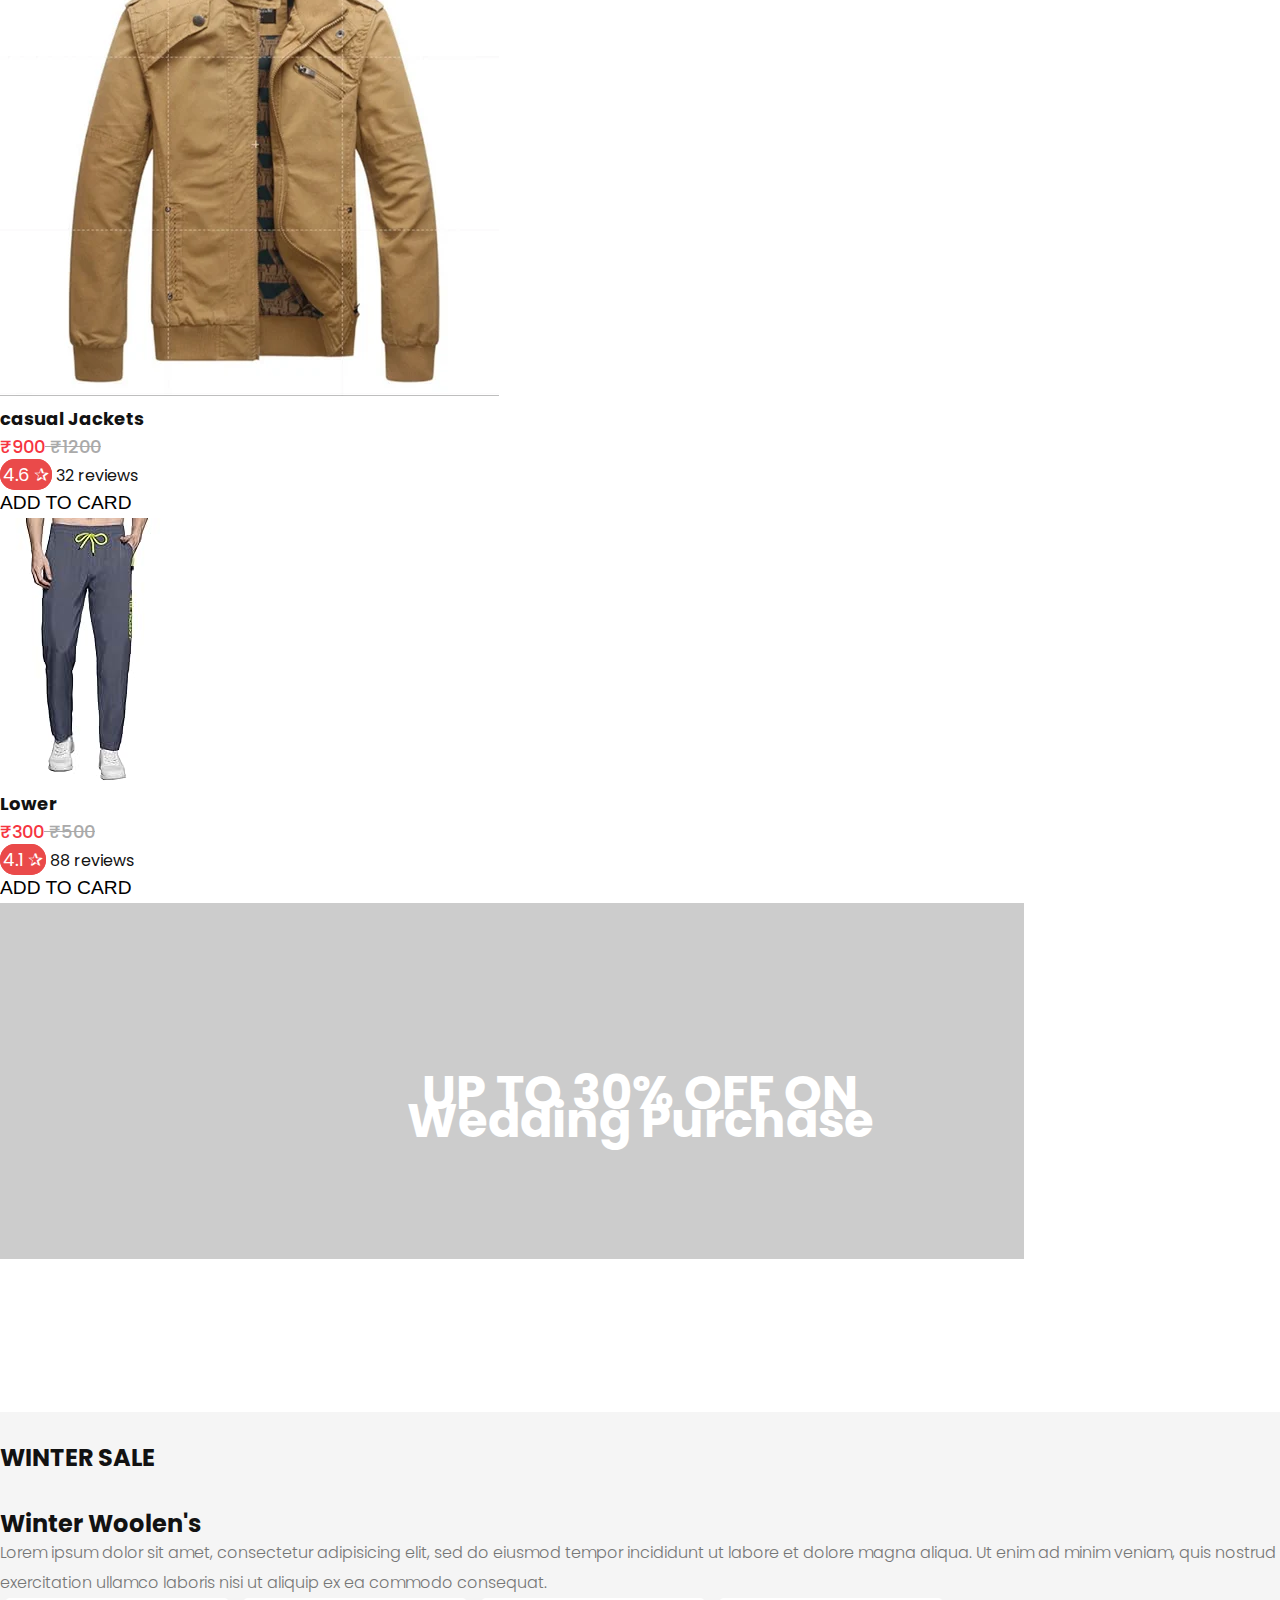
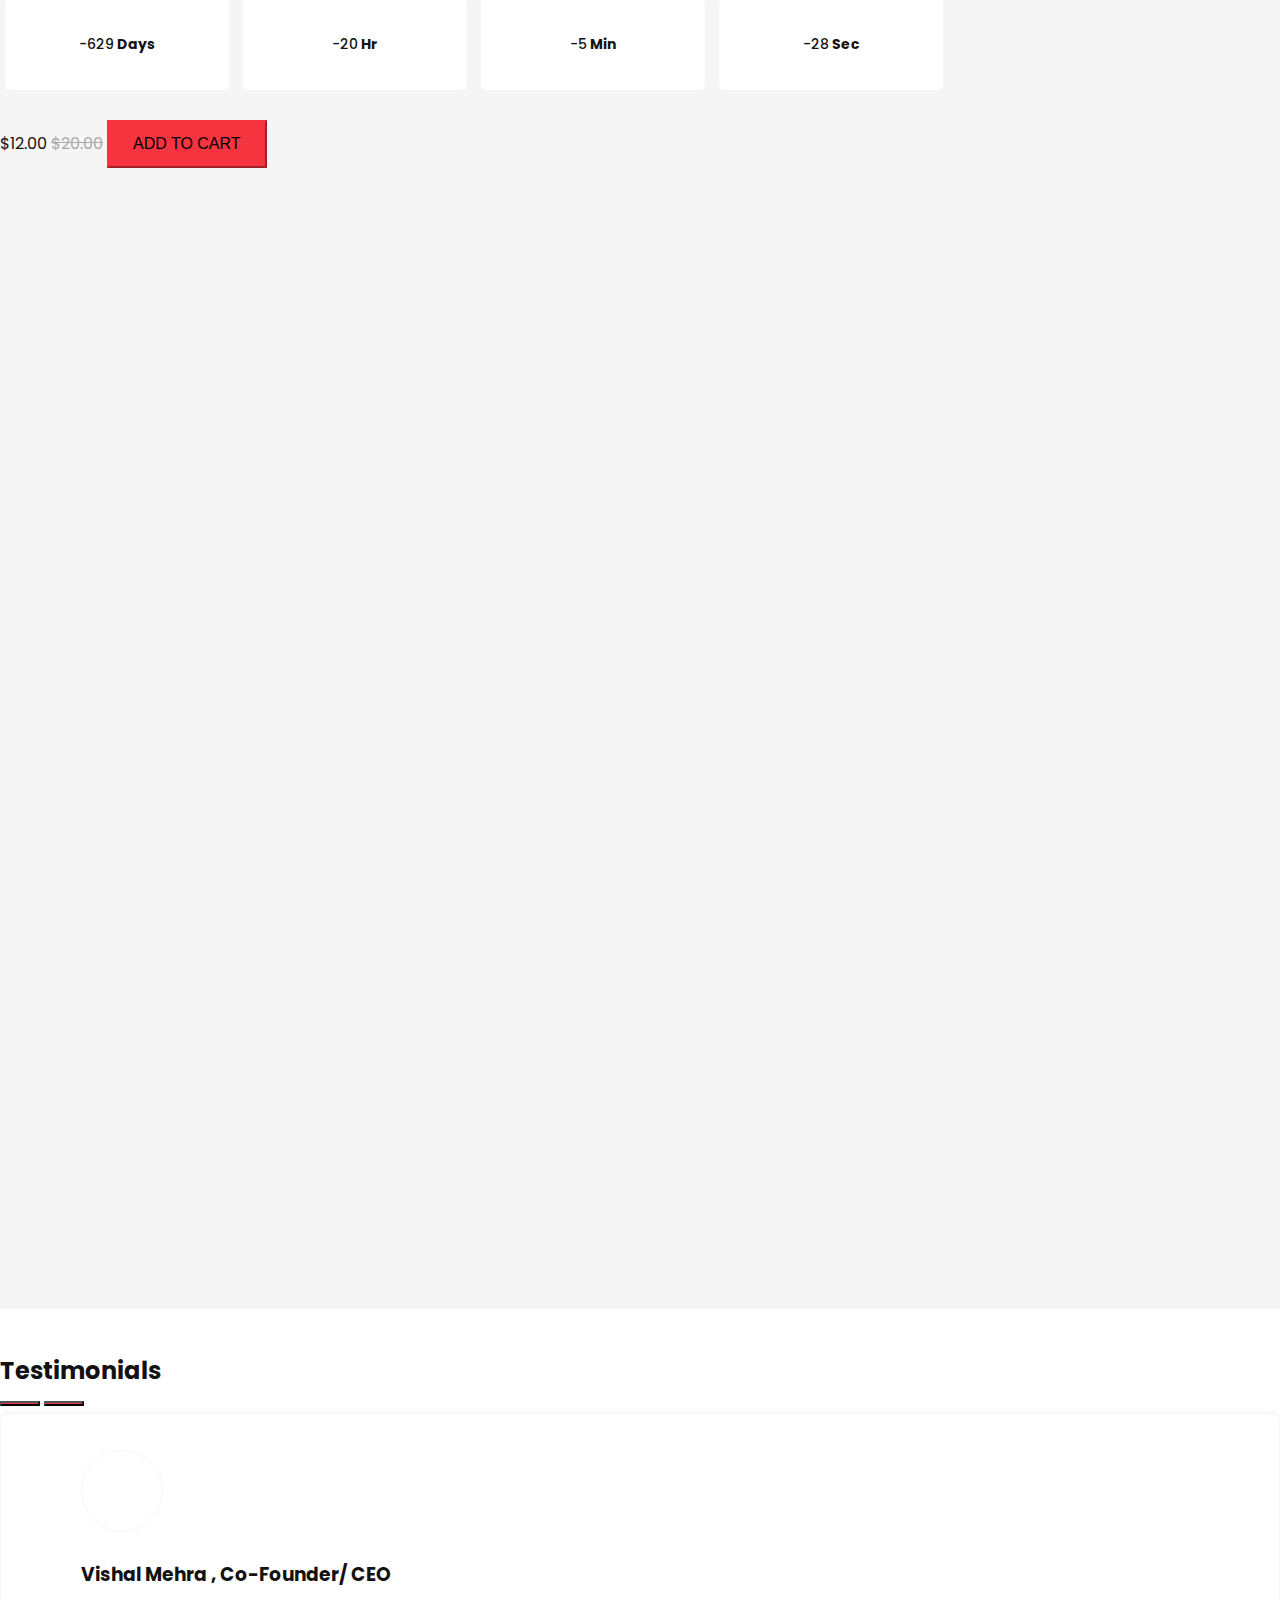
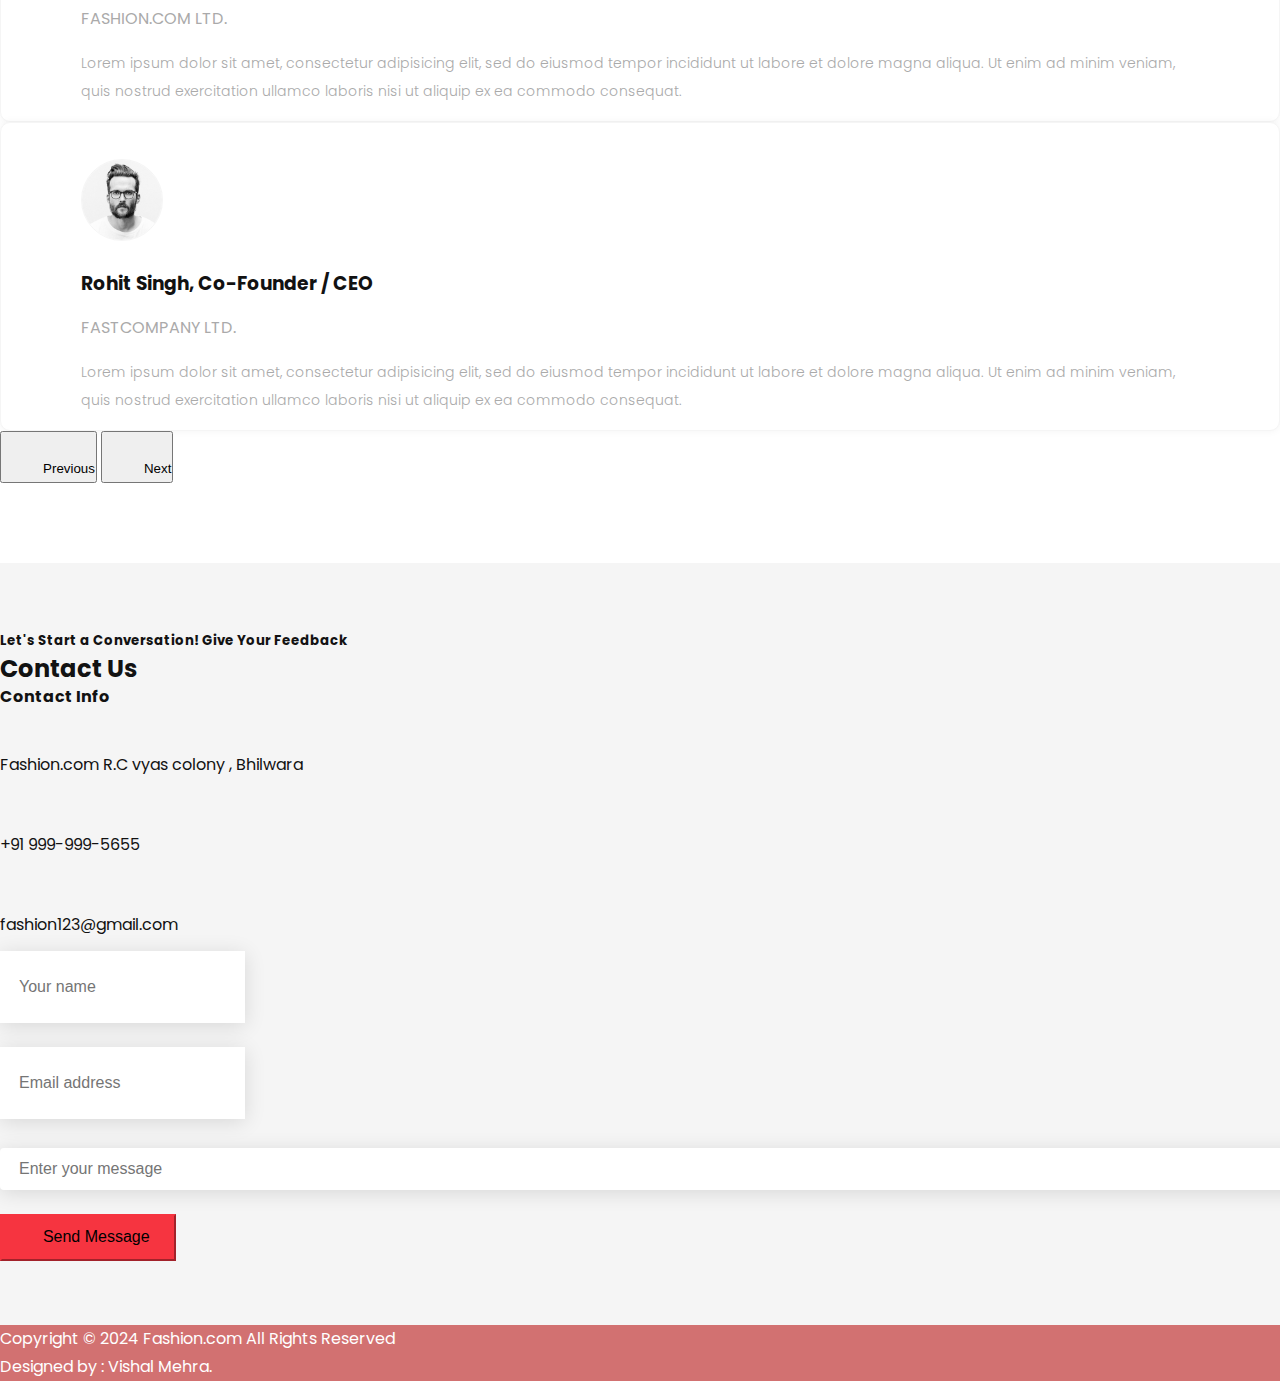
==== commit 0866db4f: "Edit mystyle1.css" ====
--- a/index.html
+++ b/index.html
@@ -151,7 +151,7 @@
                   </div>
                   <div class="offer-info">
                     <div class="offer-info-inner">
-                      <p class="heading-bigger text-capitalize">Sale 40%</p>
+                      <p class="heading-bigger text-capitalize">Sale 20%</p>
                       <p class="offer-title-1 text-uppercase font-weight-bold">Don't Miss This Chance</p>
                       <button type="button" class="btn btn-outline-danger text-uppercase mt-4">Shop Now</button>
                     </div>
@@ -339,7 +339,7 @@
           <a href="#" class="d-block text-center mb-4">
             <div class="product-list">
               <div class="product-image position-relative">
-                <img decoding="async" src="asset/images/jacket2.jpg" alt="products"
+                <img decoding="async" src="asset/images/jacket5.jpg" alt="products"
                   class="img-fluid product-image-first">
                 <img decoding="async" src="" alt="" class="img-fluid product-image-secondary">
               </div>
--- a/asset/css files/mystyle1.css
+++ b/asset/css files/mystyle1.css
@@ -93,15 +93,21 @@
     min-height: 650px;
     position:relative;
 } 
-.home .home-banner-1{
-    background-image:url('./asset/images/crousal3.jpg');
-}
-.home .home-banner-2{
-    background-image:url('./asset/images/crousal4.jpg');
-}
-/* .home .home-banner-3{
-    background-image:url('/asset/images/crousal4.png');
-} */
+
+.home .home-banner-1 {
+    background-image: url('/asset/images/crousal3.jpg');
+    background-size: cover; 
+    background-repeat: no-repeat;
+    background-position: center;
+}
+.home .home-banner-2 {
+    background-image: url('/asset/images/crousal4.jpg');
+    background-size: cover;
+    background-repeat: no-repeat;
+    background-position: center;
+}
+
+
 .home-banner-text{
     width: 400px;
     position: absolute;
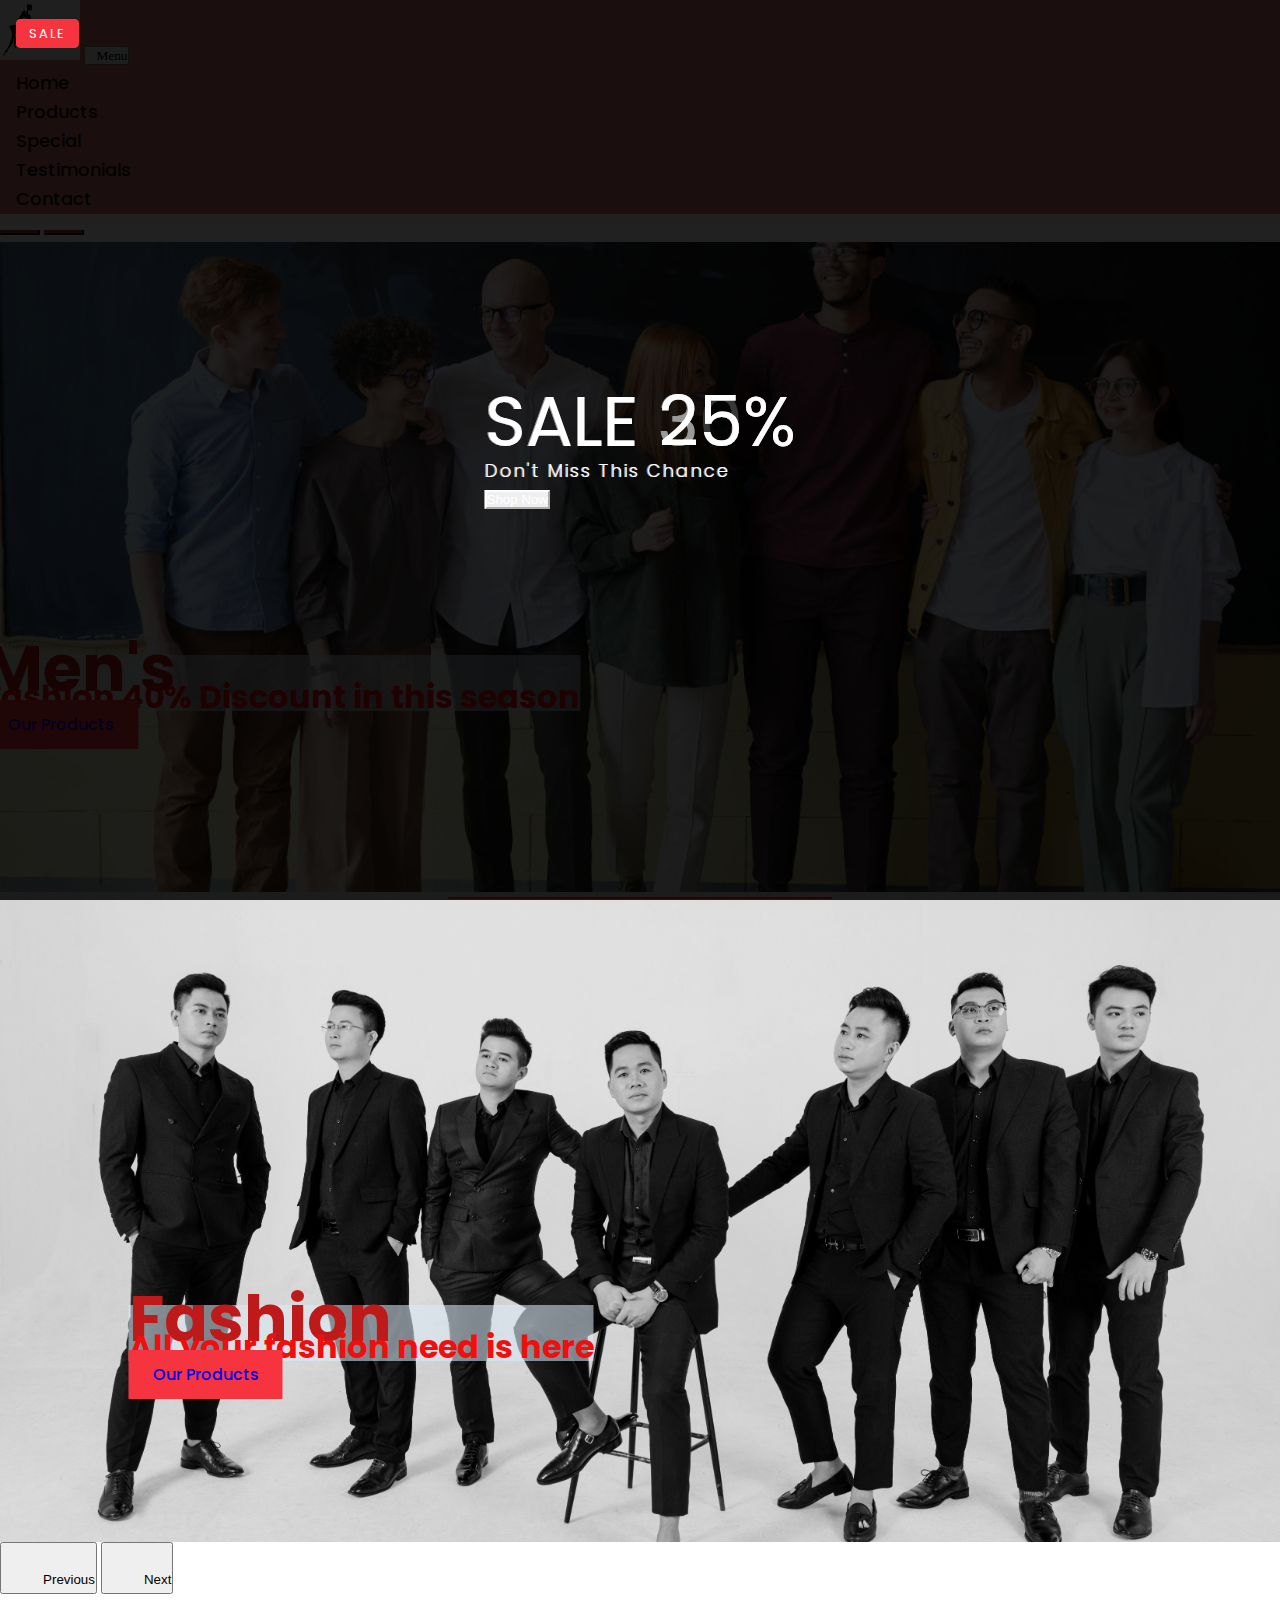
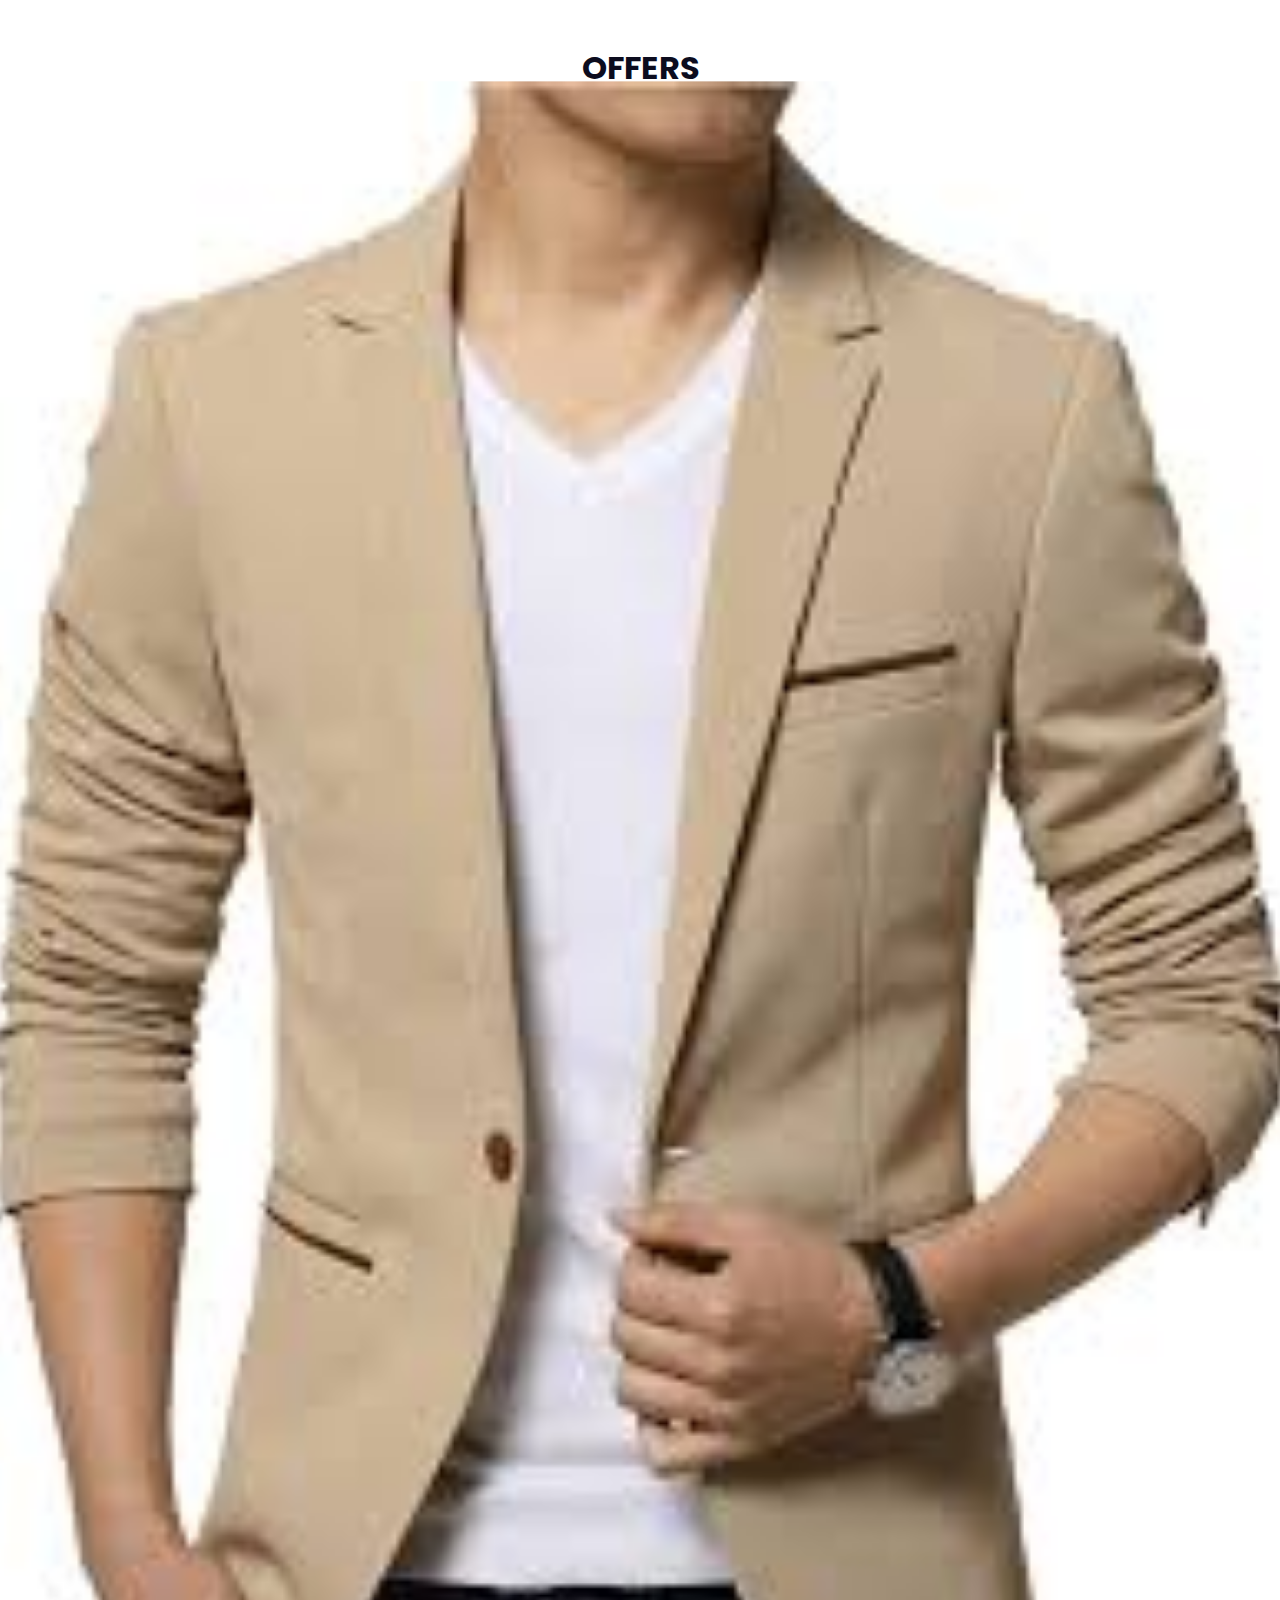
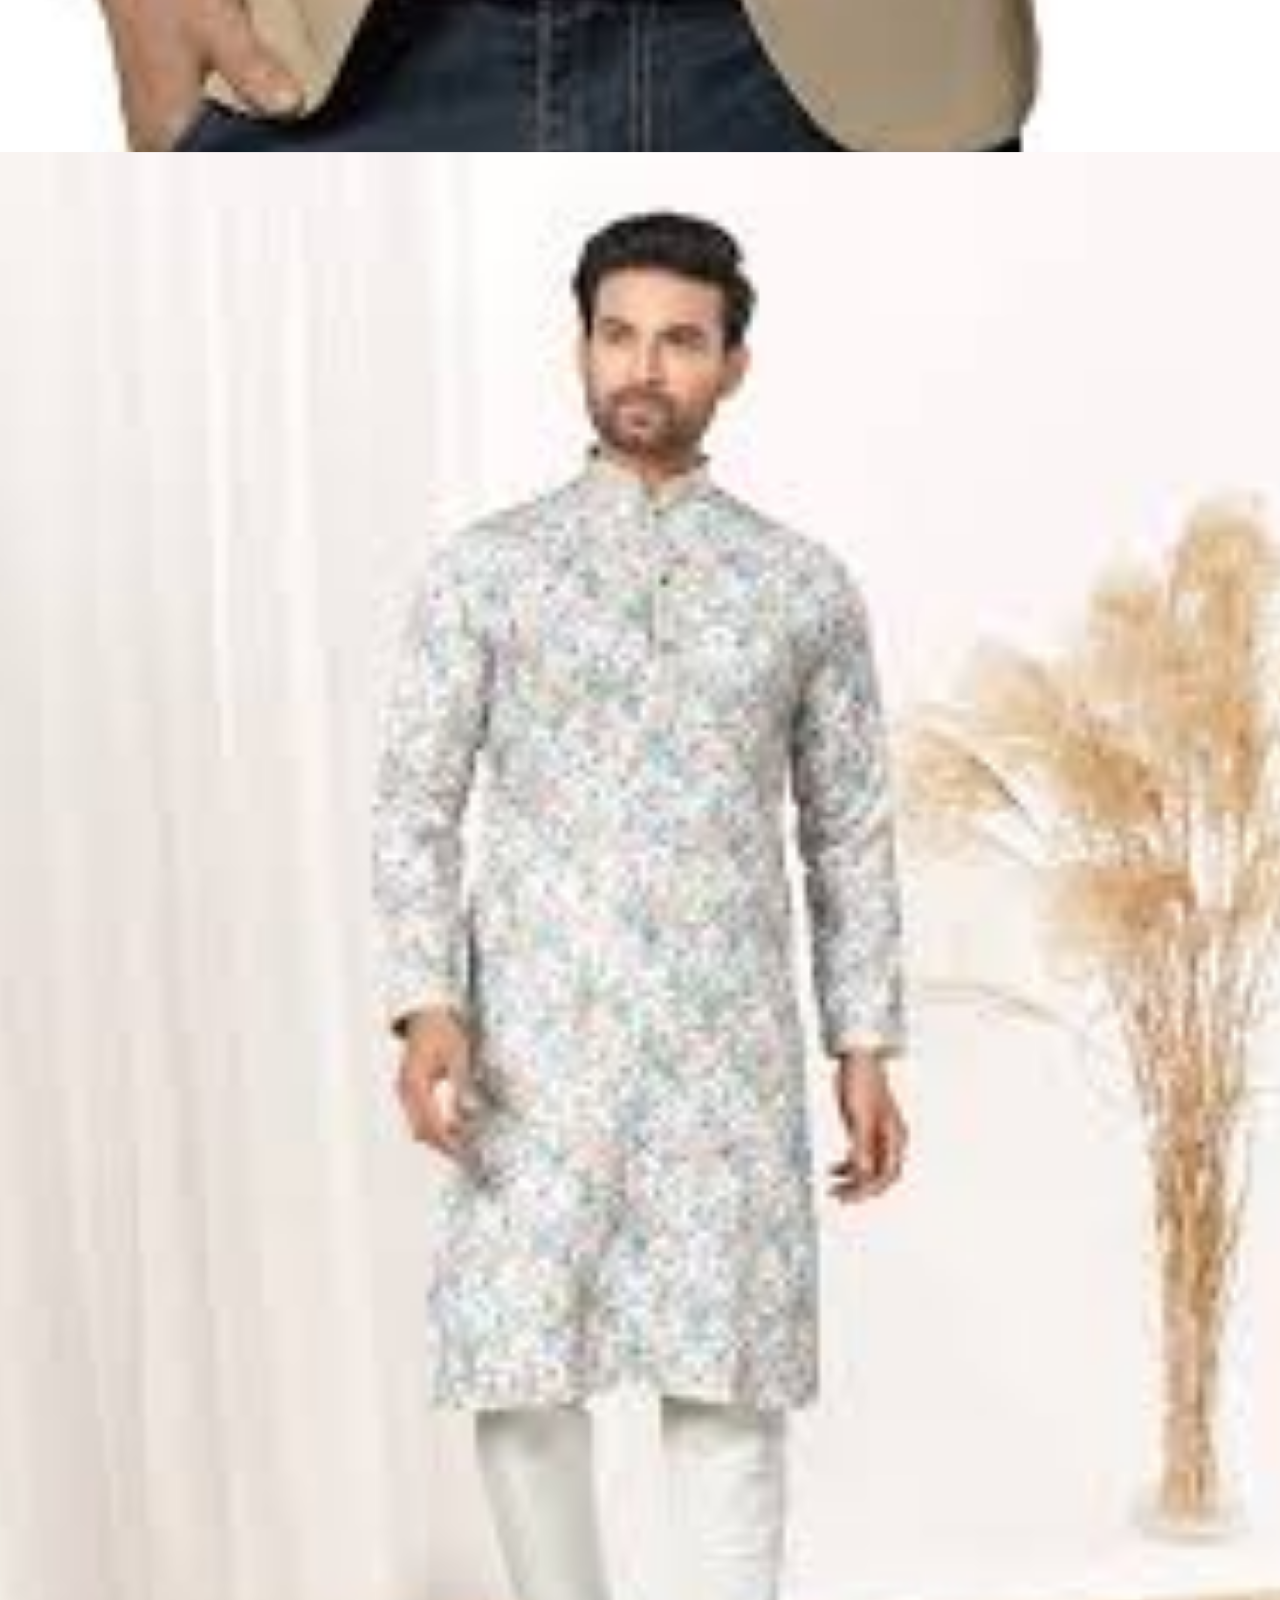
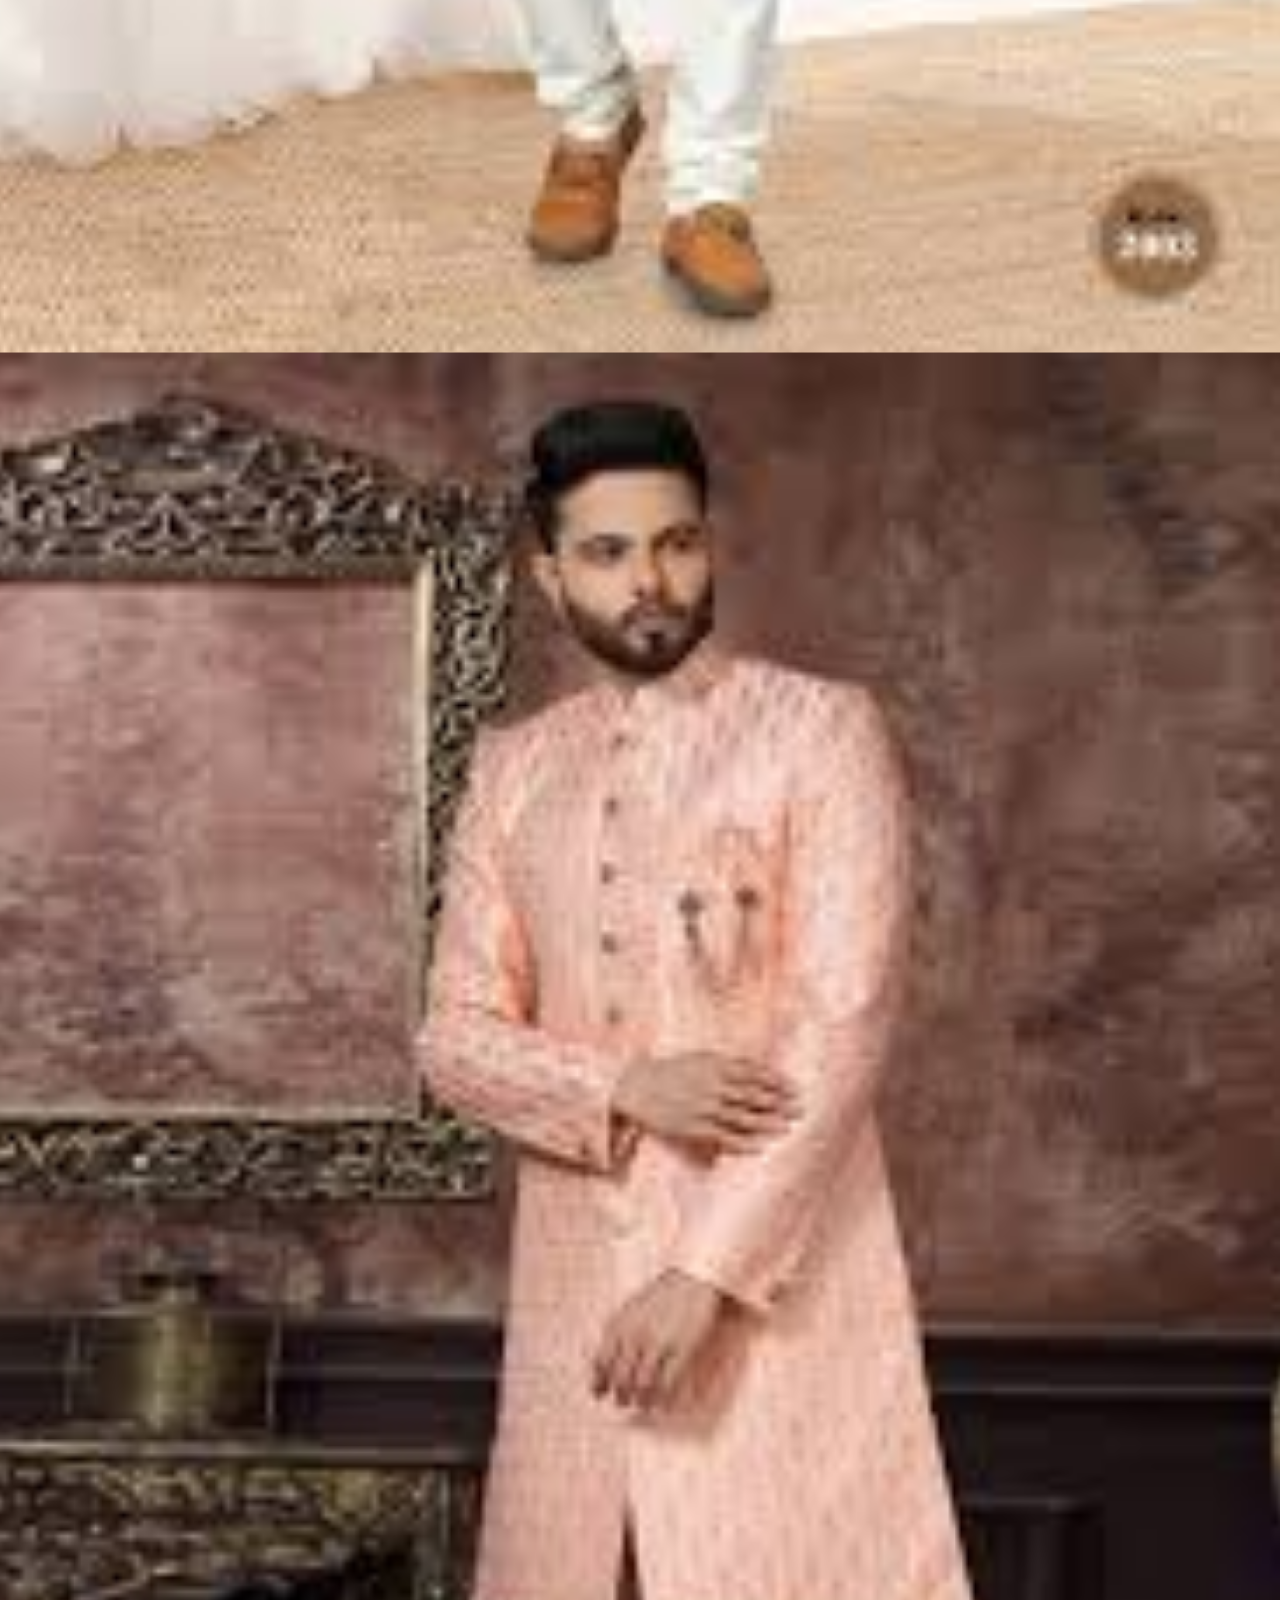
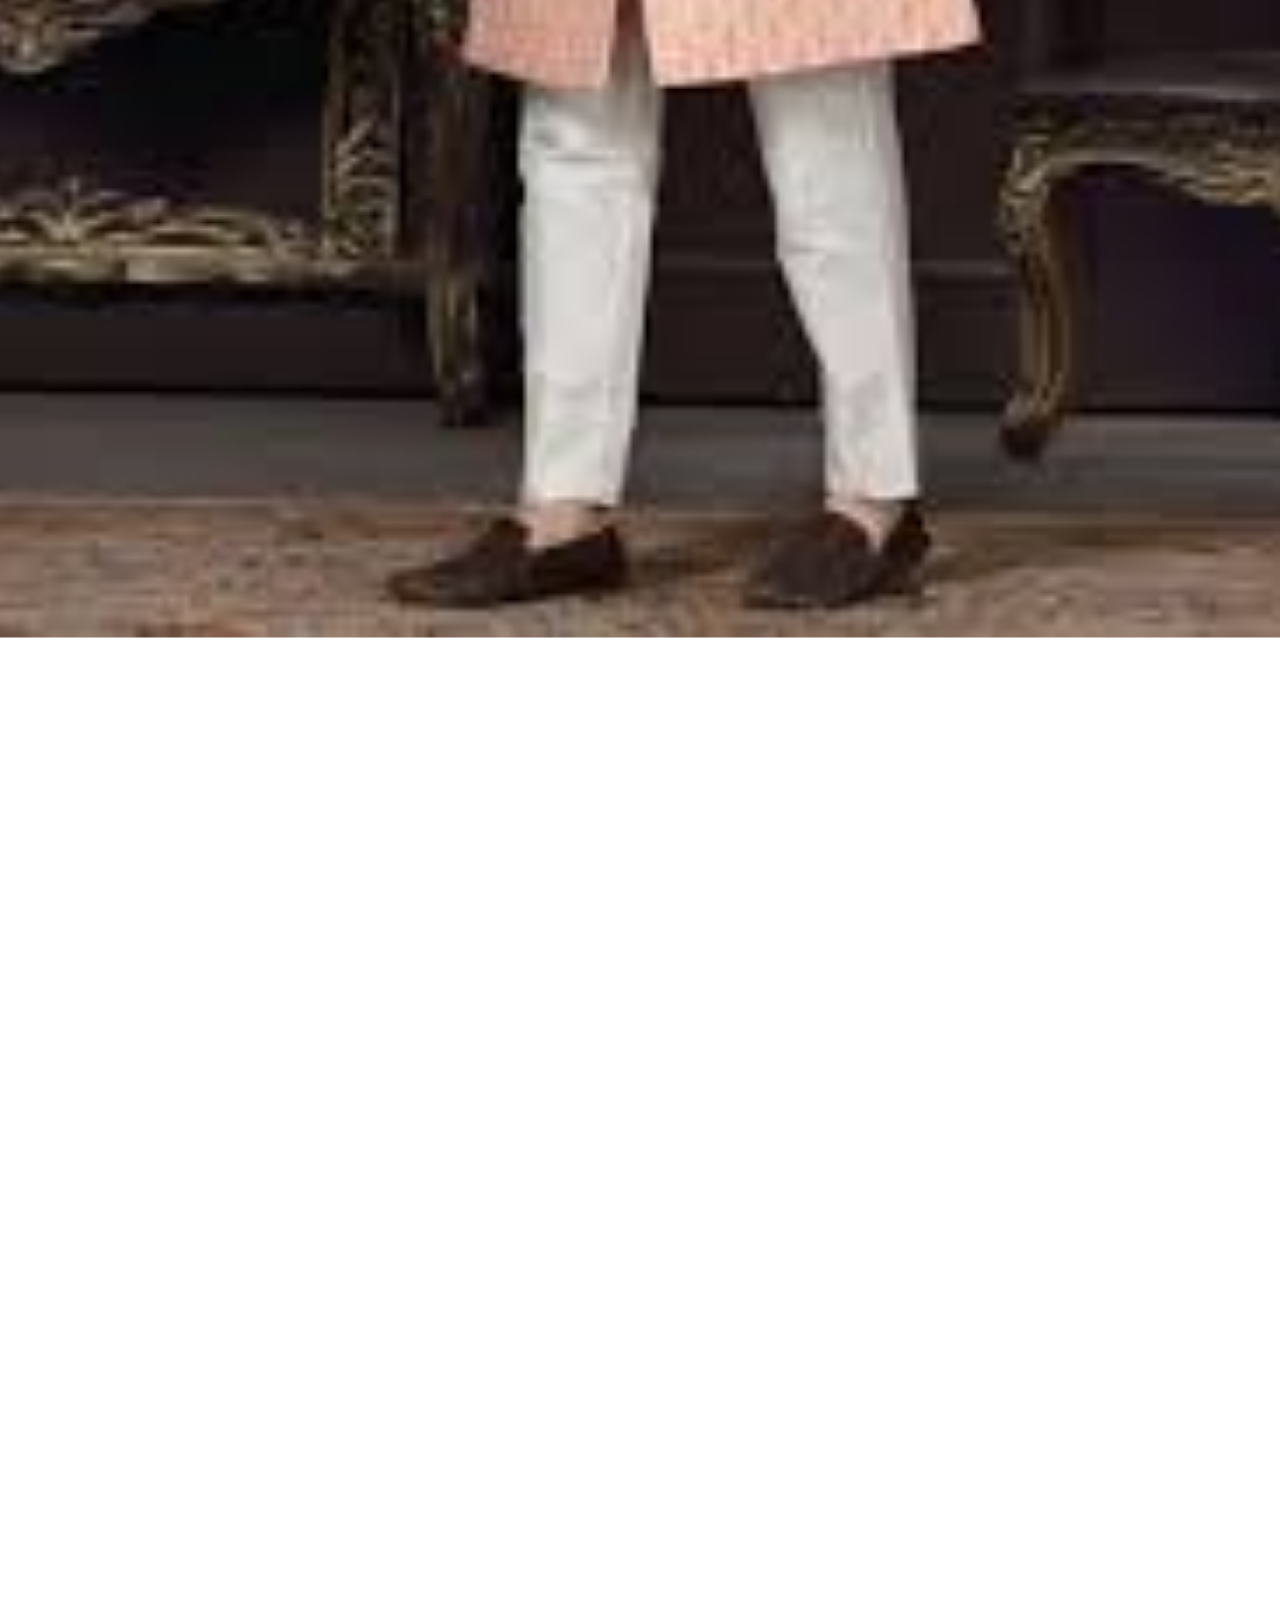
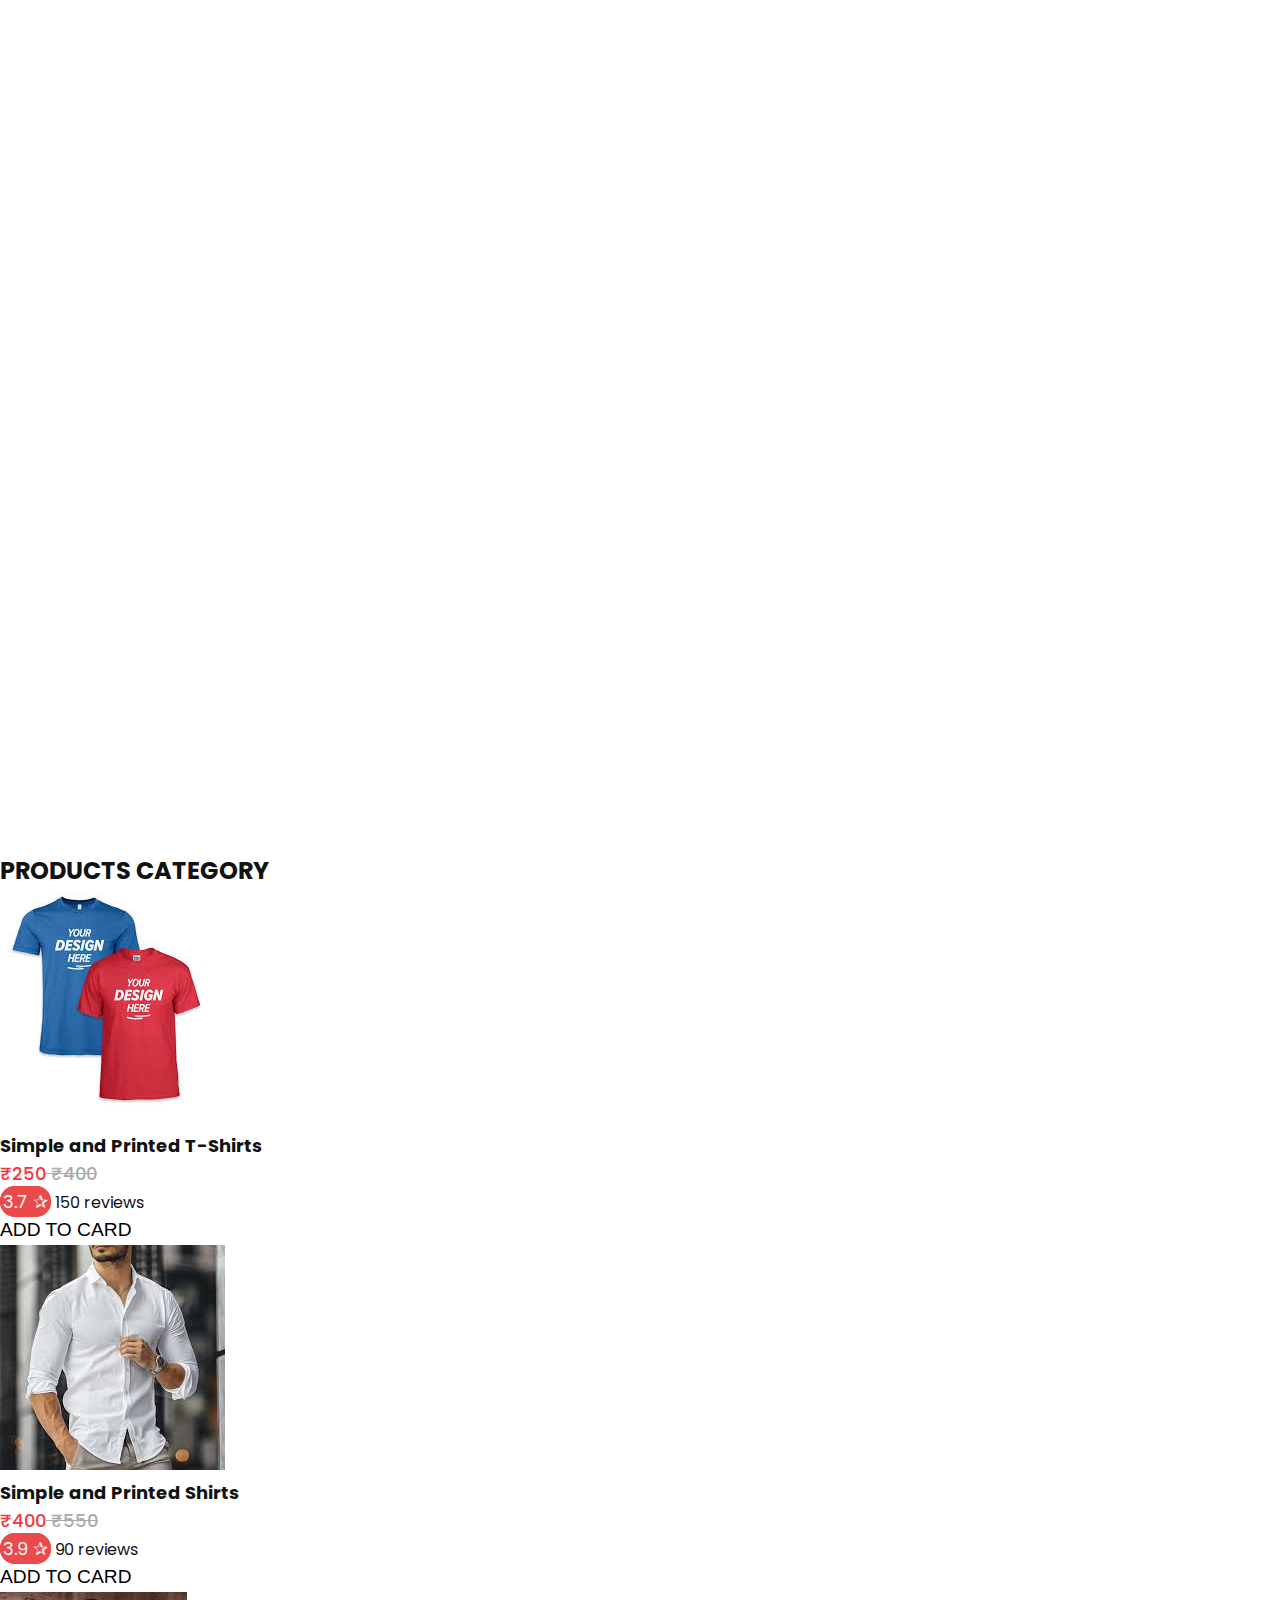
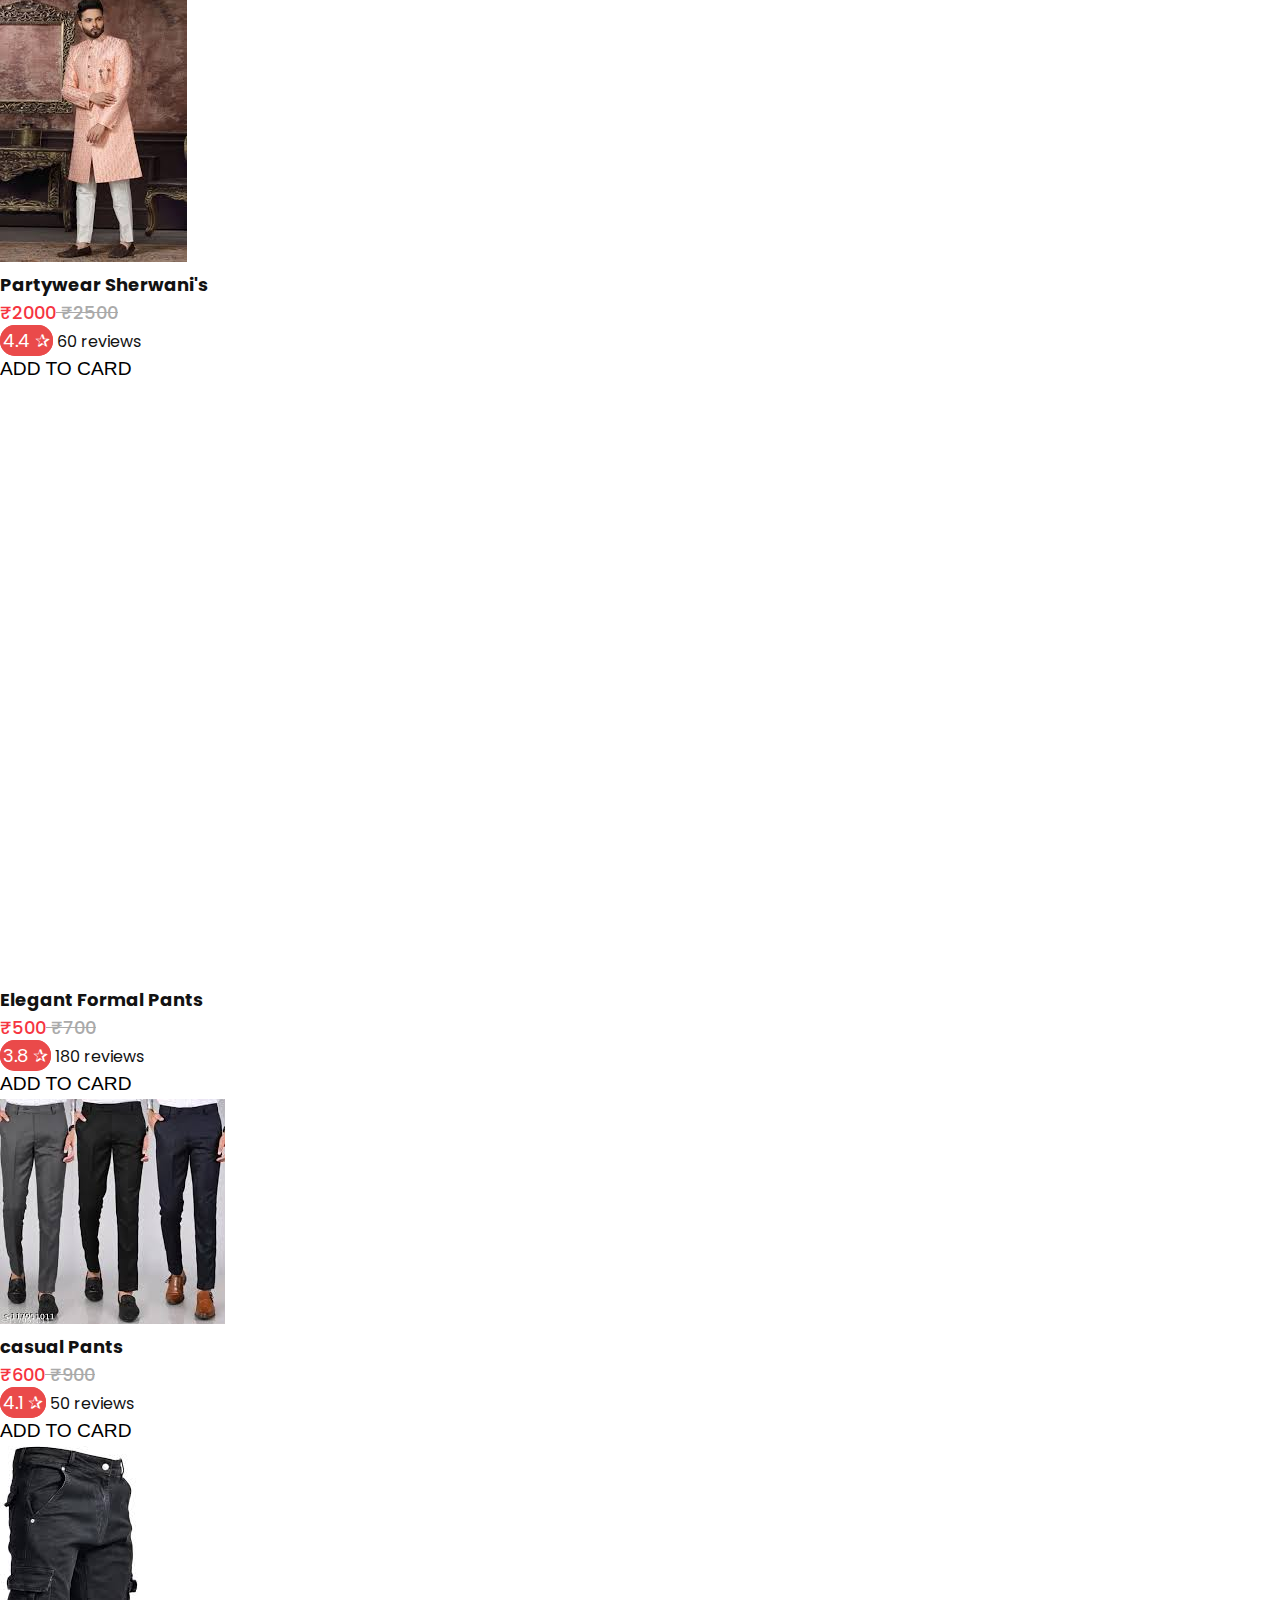
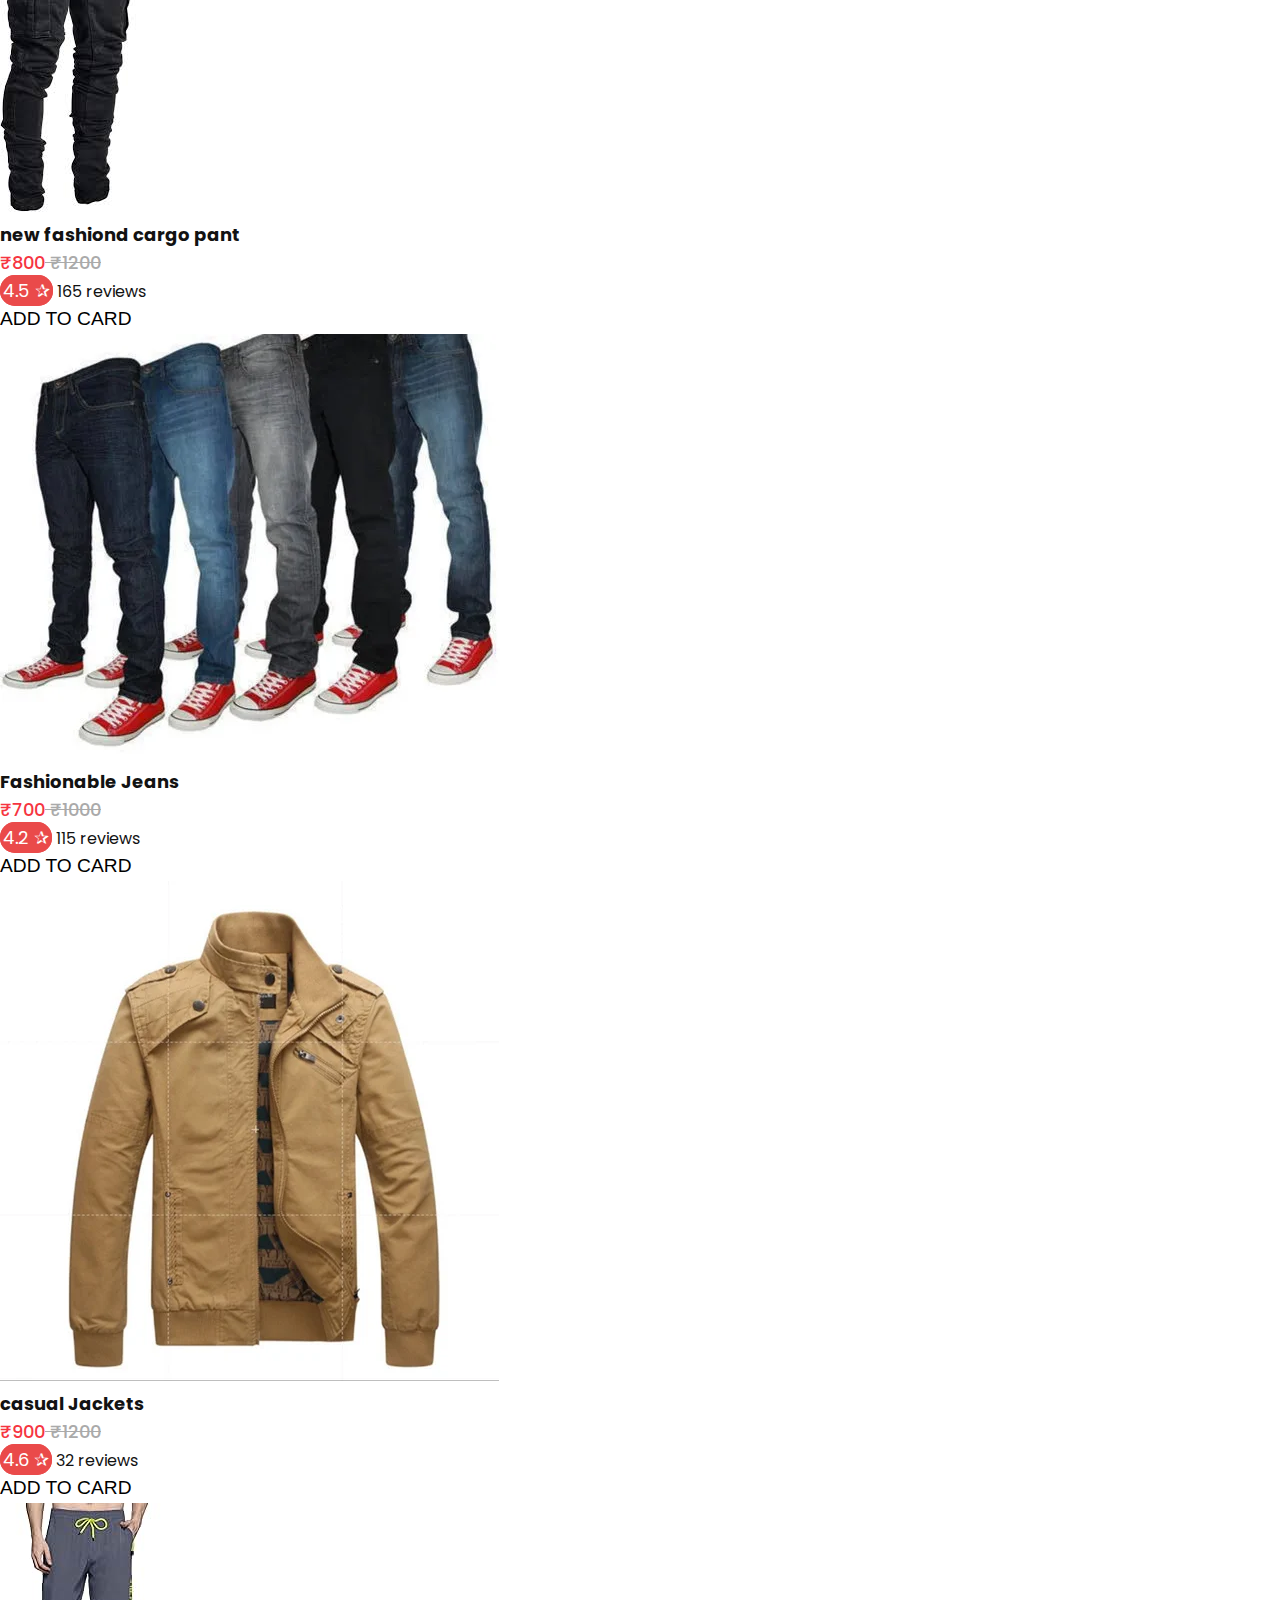
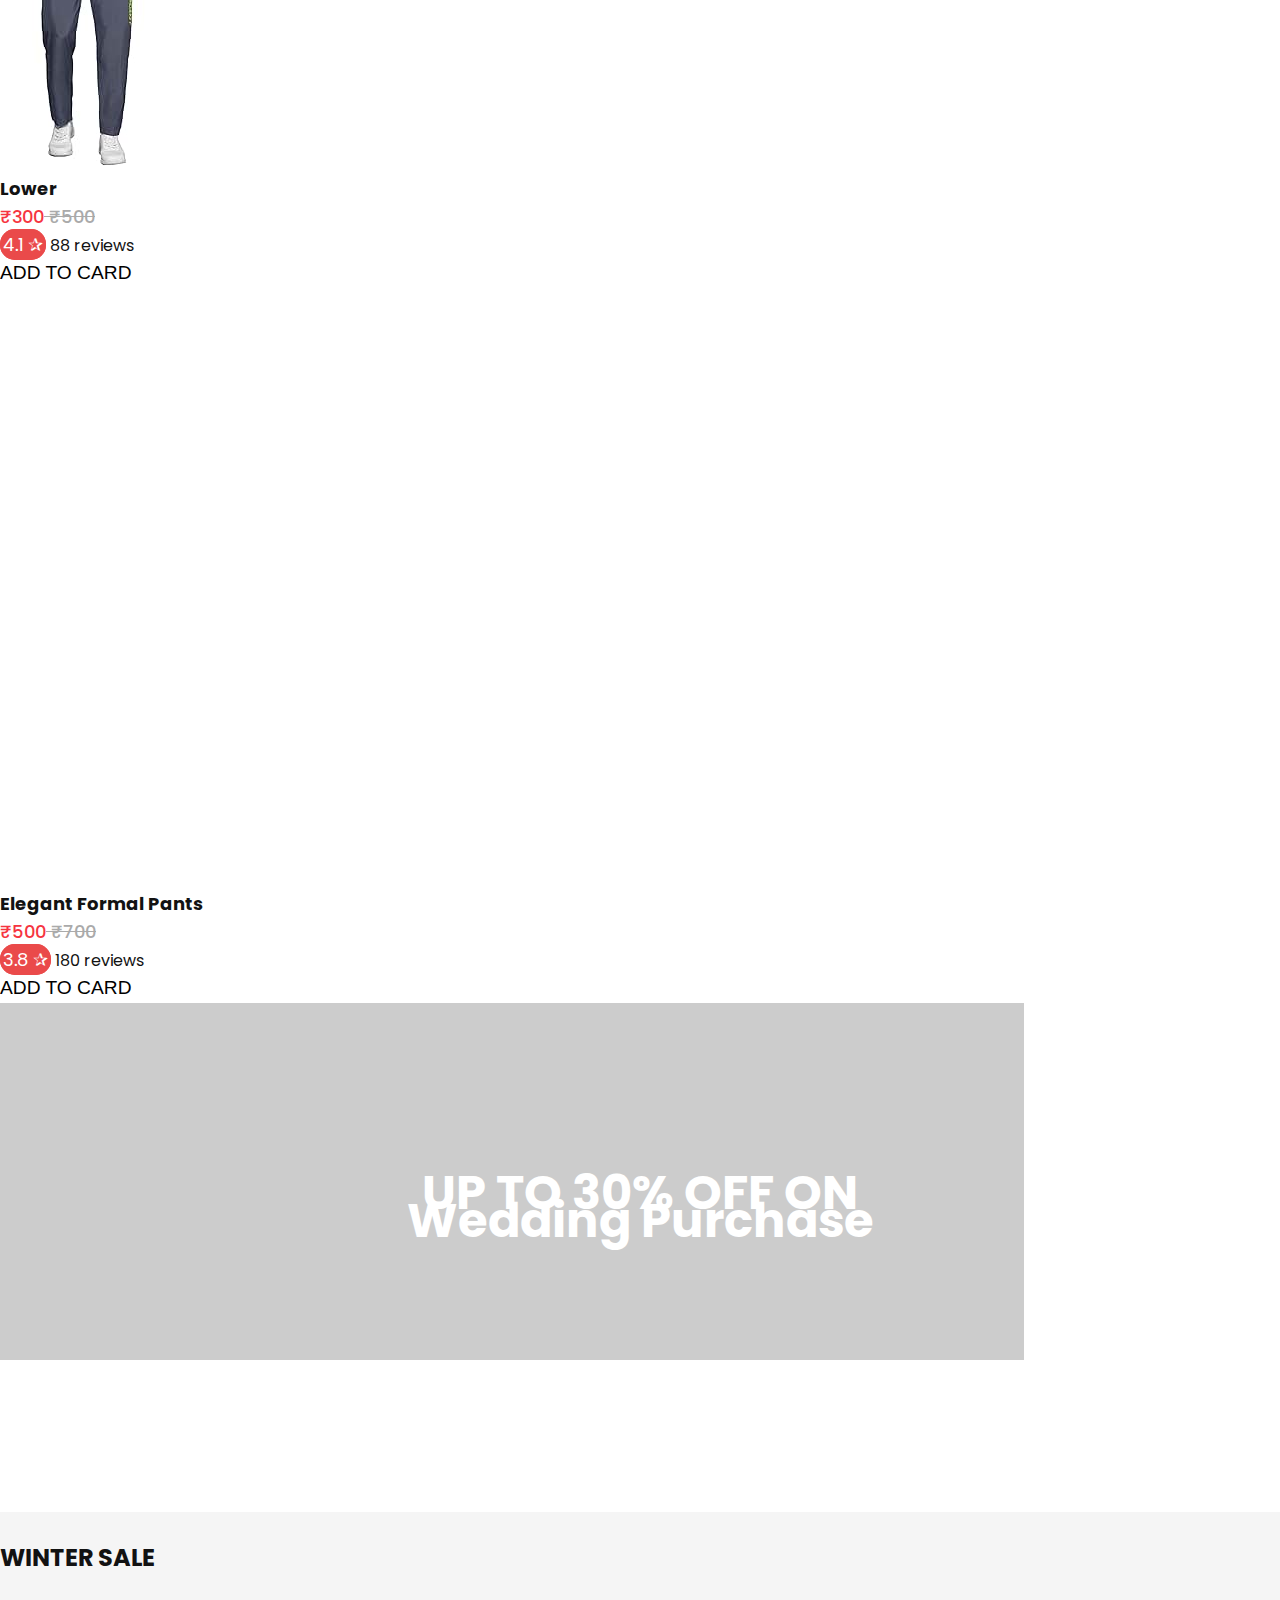
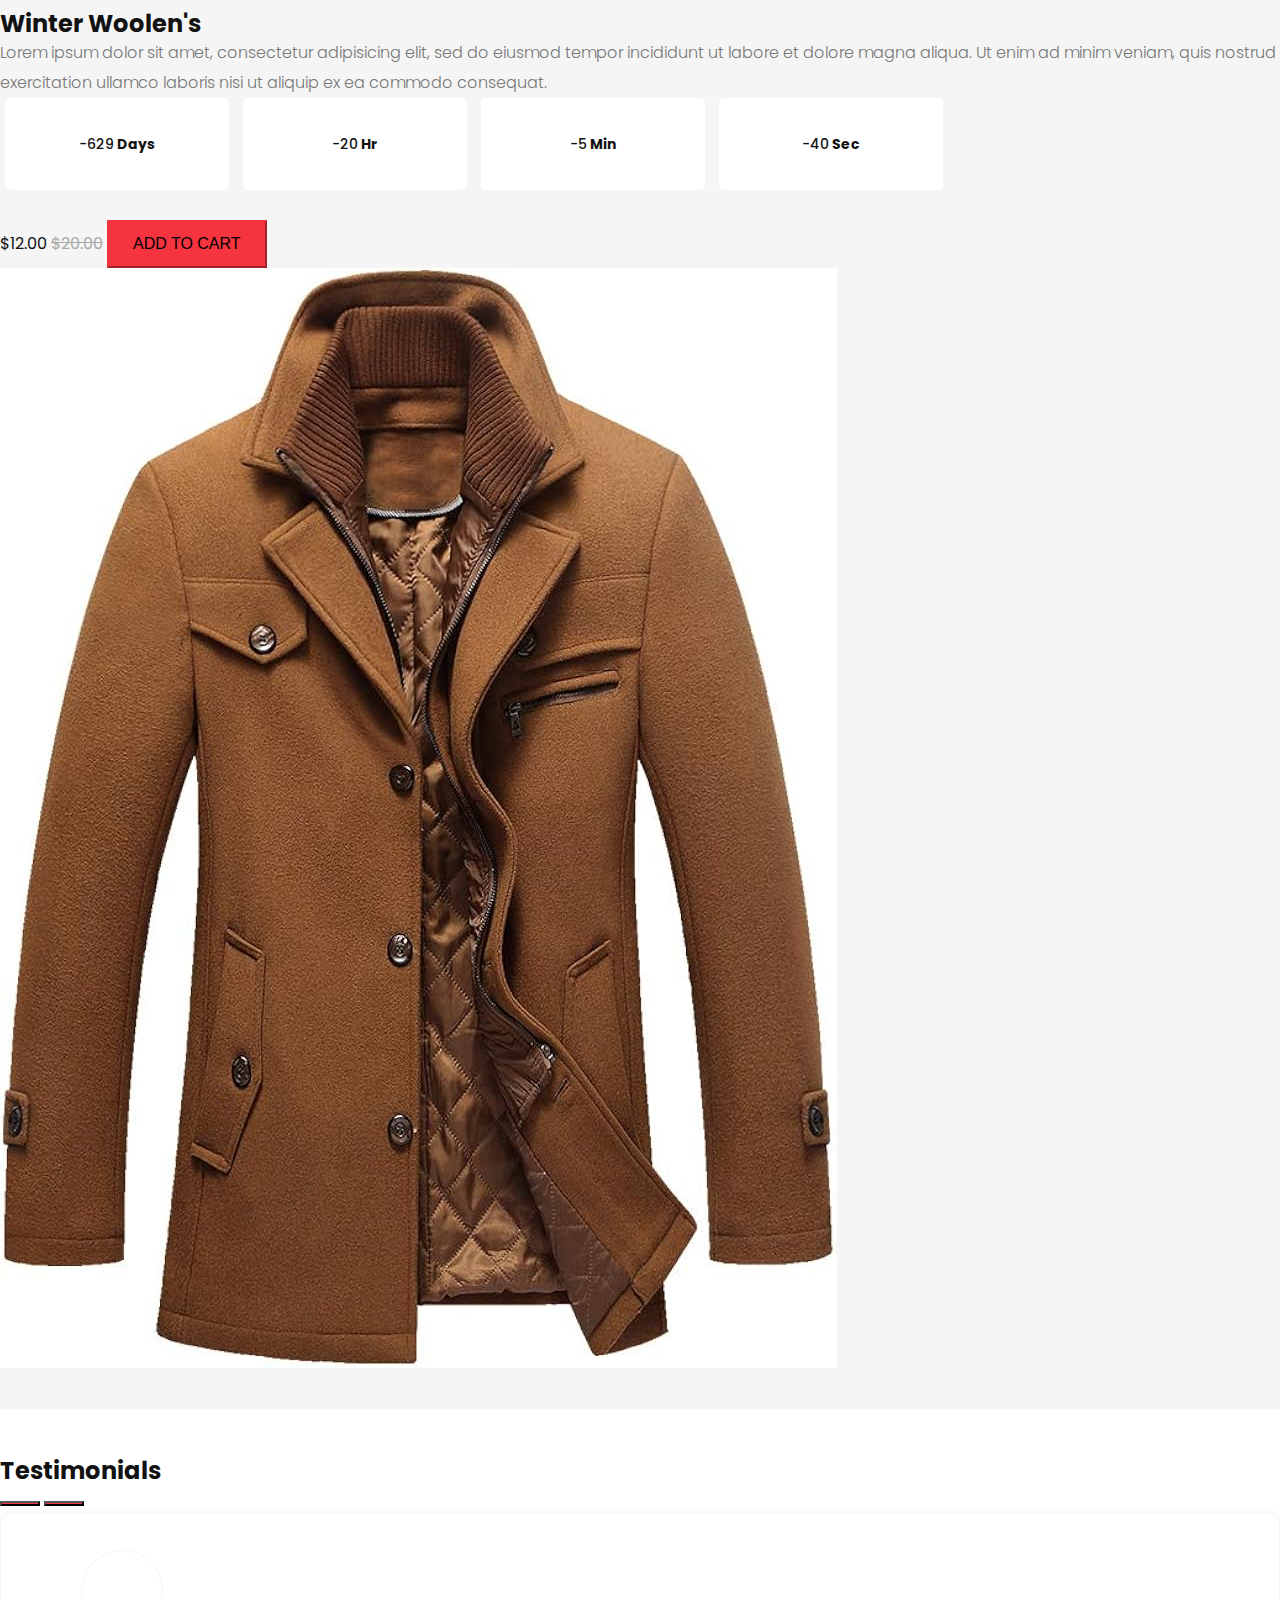
==== commit 71467d03: "Edit html and css" ====
--- a/index.html
+++ b/index.html
@@ -38,7 +38,7 @@
         </a>
         <button class="navbar-toggler" type="button" data-bs-toggle="collapse" data-bs-target="#navbarNav"
           aria-controls="navbarNav" aria-expanded="false" aria-label="Toggle navigation">
-          <span class="ti-align-justify navbar-toggler-icon"></span>
+          <span class="ti-align-justify navbar-toggler-icon">Menu</span>
 
         </button>
         <div class="collapse navbar-collapse" id="navbarNav">
@@ -81,7 +81,7 @@
             <div class="home-banner-text">
               <h1>Men's</h1>
               <h2> Fashion 40% Discount in this season </h2>
-              <a href="#" class="btn btn-danger text-uppercase mt-4">Our Products</a>
+              <a href="#products" class="btn btn-danger text-uppercase mt-4">Our Products</a>
             </div>
           </div>
         </div>
@@ -91,7 +91,7 @@
             <div class="home-banner-text">
               <h1>Fashion</h1>
               <h2>All your fashion need is here</h2>
-              <a href="#" class="btn btn-danger text-uppercase mt-4">Our Products</a>
+              <a href="#products" class="btn btn-danger text-uppercase mt-4">Our Products</a>
             </div>
           </div>
         </div>
@@ -141,8 +141,7 @@
             </a>
           </div>
           <!-- offer Box Two -->
-          <div class="col-sm-6 col-lg-4 mb-lg-0 mb-4 d-flex flex-column justify-content-between">
-            <a href="#">
+          <!-- <a href="#">
               <div class="offer-box text-center position-relative mb-4 mb-sm-0 mb-lg-0">
                 <div class="offer-inner">
                   <div class="offer-image position-relative overflow-hidden">
@@ -158,12 +157,32 @@
                   </div>
                 </div>
               </div>
-            </a>
+            </a> -->
+            <div class="col-sm-6 col-lg-4 mb-lg-0 mb-4 d-flex flex-column justify-content-between">
             <a href="#">
               <div class="offer-box text-center position-relative">
                 <div class="offer-inner">
                   <div class="offer-image position-relative overflow-hidden">
-                    <img decoding="async" src="./asset/images/sherwani.jpg" alt="Offers" class="img-fluid">
+                    <img decoding="async" src="./asset/images/mens13.jpg" alt="Offers" class="img-fluid">
+                    <div class="offer-overlay"></div>
+                  </div>
+                  <div class="offer-info">
+                    <div class="offer-info-inner">
+                      <p class="heading-bigger text-capitalize">Sale 35%</p>
+                      <p class="offer-title-1 text-uppercase font-weight-bold">Don't Miss This Chance</p>
+                      <button type="button" class="btn btn-outline-danger text-uppercase mt-4">Shop Now</button>
+                    </div>
+                  </div>
+                </div>
+              </div>
+            </a>
+          </div>
+            <div class="col-sm-6 col-lg-4 mb-lg-0 mb-4 d-flex flex-column justify-content-between d-none d-sm-block d-lg-none">
+            <a href="#">
+              <div class="offer-box text-center position-relative">
+                <div class="offer-inner">
+                  <div class="offer-image position-relative overflow-hidden">
+                    <img decoding="async" src="./asset/images/kurtapajama.jpg" alt="Offers" class="img-fluid">
                     <div class="offer-overlay"></div>
                   </div>
                   <div class="offer-info">
@@ -184,7 +203,7 @@
               <div class="offer-box text-center position-relative">
                 <div class="offer-inner">
                   <div class="offer-image position-relative overflow-hidden">
-                    <img decoding="async" src="asset/images/mens13.jpg" alt="Offers" class="img-fluid">
+                    <img decoding="async" src="asset/images/sherwani.jpg" alt="Offers" class="img-fluid">
                     <div class="offer-overlay"></div>
                   </div>
                   <div class="offer-info">
@@ -363,6 +382,23 @@
                 <h3 class="text-capitalize"> Lower </h3>
                 <p class="mb-0 amount product-amount">₹300<del> ₹500</del></p>
                 <p class="ratings"> <span> 4.1 ✰</span> 88 reviews</p>
+                <button type="button" class="add_to_Card">ADD TO CARD</button>
+              </div>
+            </div>
+          </a>
+        </div>
+        <div class="col-sm-6 col-lg-4 d-none d-sm-block d-lg-none">
+          <a href="#" class="d-block text-center mb-4">
+            <div class="product-list">
+              <div class="product-image position-relative">
+                <img decoding="async" src="asset/images/trouser.jpg" alt="products"
+                  class="img-fluid product-image-first">
+                <img decoding="async" src="" alt="" class="img-fluid product-image-secondary">
+              </div>
+              <div class="product-name pt-3">
+                <h3 class="text-capitalize">Elegant Formal Pants</h3>
+                <p class="mb-0 amount product-amount">₹500<del> ₹700</del></p>
+                <p class="ratings"> <span> 3.8 ✰</span> 180 reviews</p>
                 <button type="button" class="add_to_Card">ADD TO CARD</button>
               </div>
             </div>
--- a/asset/css files/mystyle1.css
+++ b/asset/css files/mystyle1.css
@@ -108,23 +108,24 @@
 }
 
 
-.home-banner-text{
+/* .home-banner-text{
     width: 400px;
-    position: absolute;
+    position: relative;
     border: #777 2px solid;
     background-color: rgb(230, 219, 219);
     padding: 10px;
-}
+} */
 
 .home .home-banner .home-banner-text{
     position:absolute;
     top:70%;
-    left:40%;
+    left:50%;
     transform:translate(-110%, -50%)
 }
 .home .home-banner .home-banner-text h1{
     font-size: 4rem;
-    color: #ed1111;
+    color: #be1a1a;
+    background-color: rgba(222, 235, 247, 0.562);
 }
 .home .home-banner .home-banner-text h1 span{
     font-size: 3rem;
@@ -133,6 +134,7 @@
 .home .home-banner .home-banner-text h2{
     font-size: 2rem;
     color: #f00f0f;
+    background-color: rgba(222, 235, 247, 0.562);
 }
 .home .carousel-indicators [data-bs-target]{
     background-color:var(--bg-danger);
